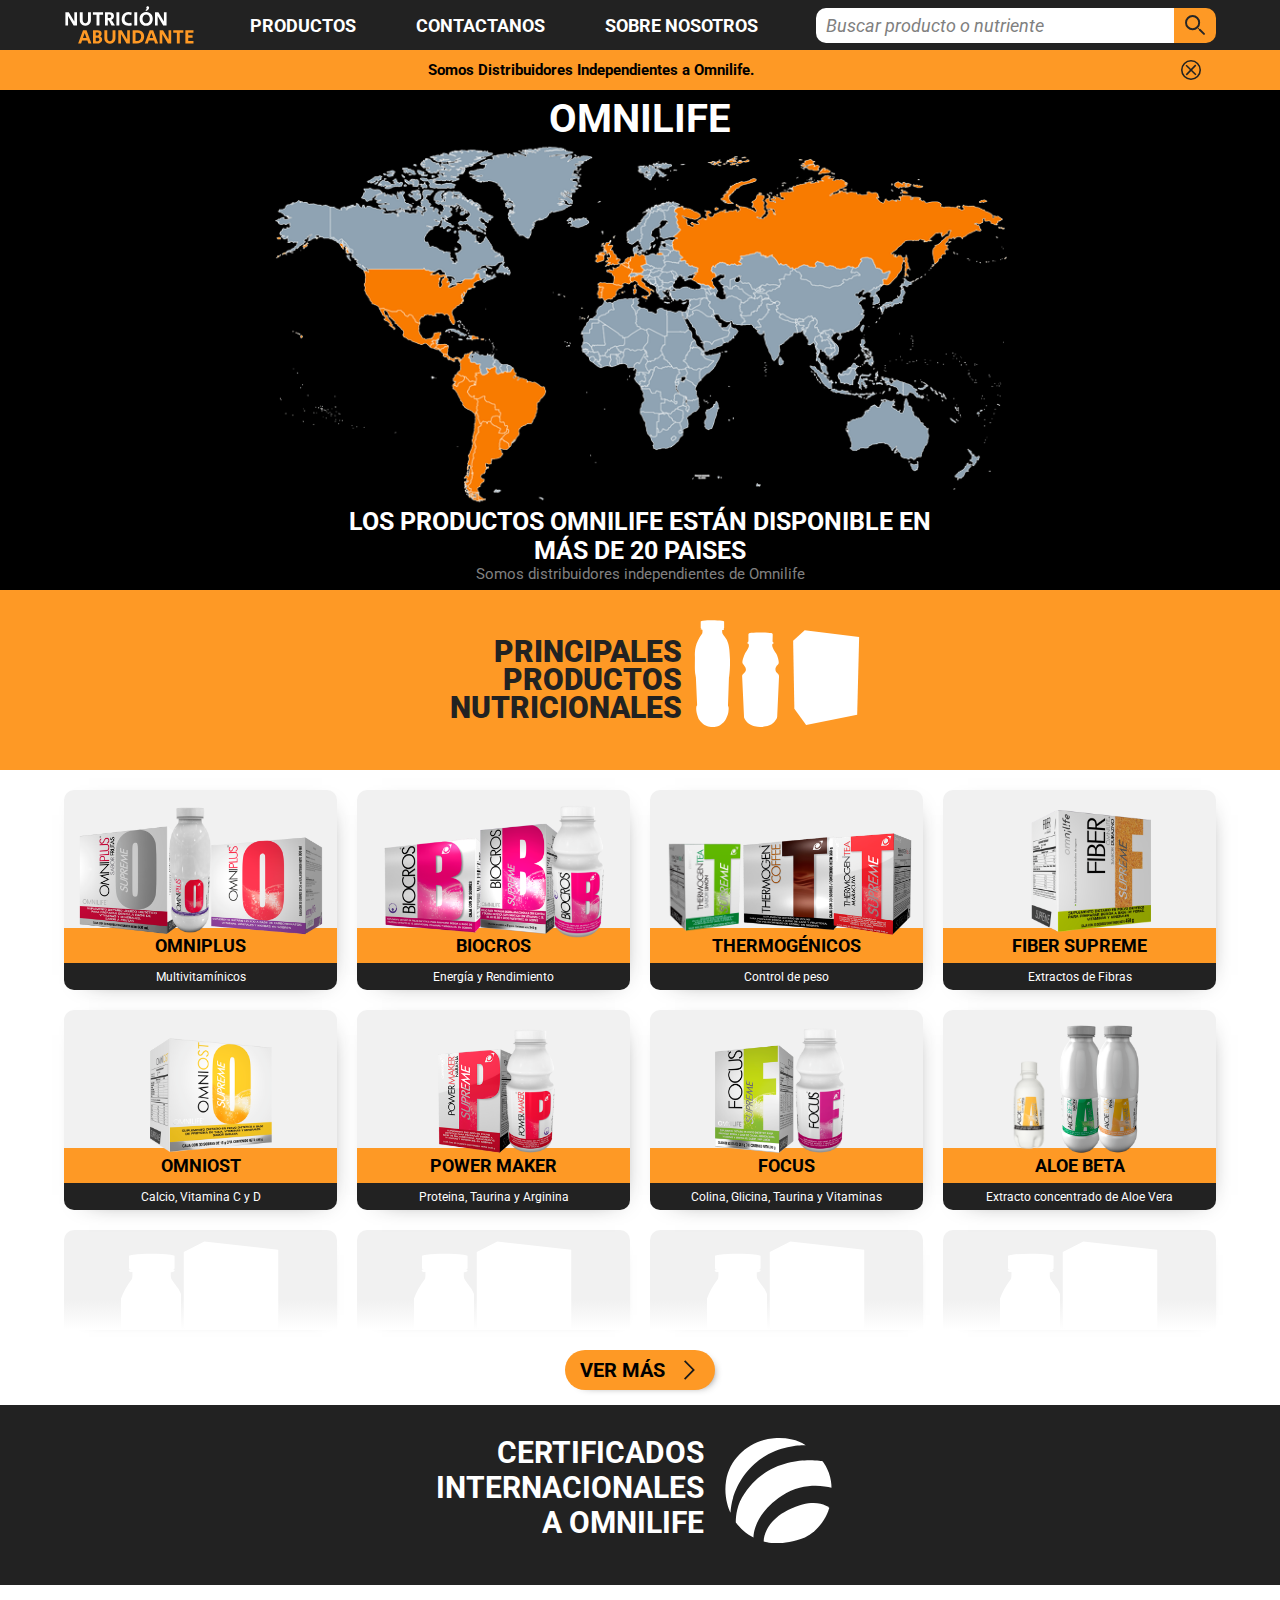
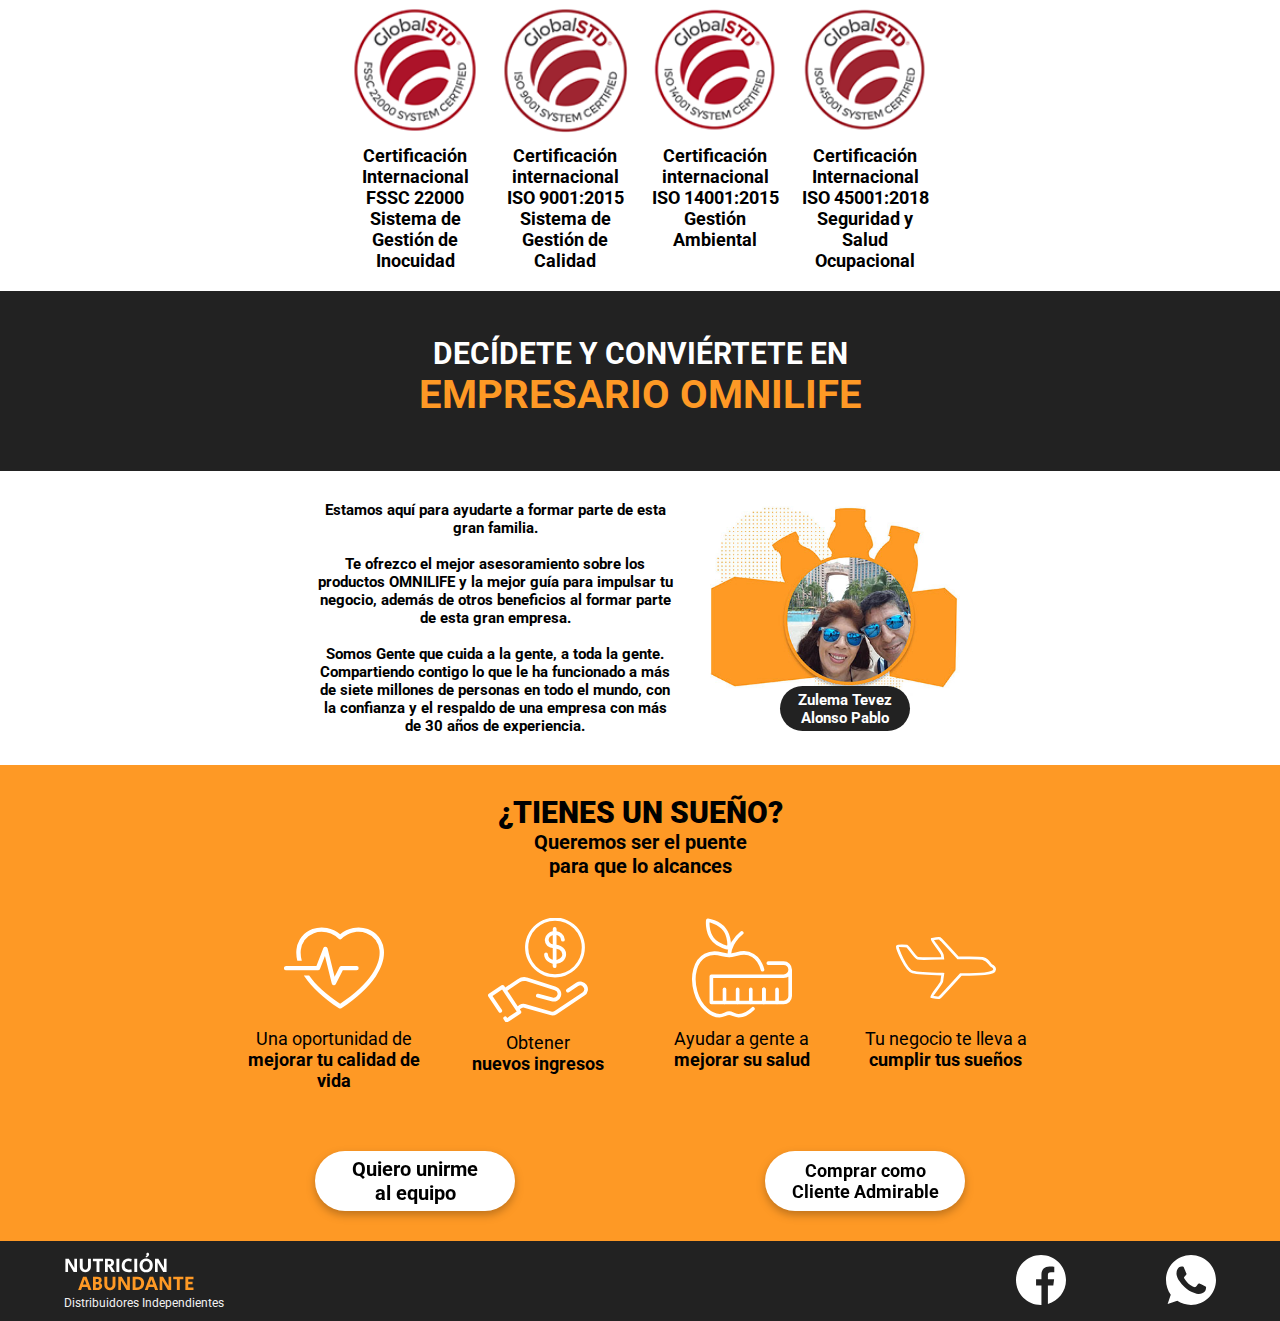
==== index.html @ bd8209cd "little changes, buttons" ====
<!DOCTYPE html>
<html lang="es">
<head>
    <meta name="robots" content="index">
    <meta name="robots" content="follow">
    <meta name="keywords" content="Omnilife - Productos Omnilife - Comprar Omnilife - Power Maker - Omniplus">
    <meta charset="UTF-8">
    <meta http-equiv="X-UA-Compatible" content="IE=edge">
    <meta name="viewport" content="width=device-width, initial-scale=1.0">
    <title>Nutrición Abundante - Productos nutricionales</title>
    <link rel="icon" href="./assets/img/favicon.png">
    
    <!-- Google Fonts -->
        <link rel="preconnect" href="https://fonts.gstatic.com">
        <link href="https://fonts.googleapis.com/css2?family=Roboto:wght@400;700;900&display=swap" rel="stylesheet">
    
    <!-- CSS-->

        <!-- Normalize Default and Colors Root -->
        <link rel="stylesheet" href="css/normalize.css">
        <link rel="stylesheet" href="css/colors.css">
        <link rel="stylesheet" href="css/font.css">

        <!-- Media Queries -->

            <!-- Cellphone -->
        <link rel="stylesheet" href="./css/index/cellphone.css" media="(min-width: 320px)" />

            <!-- Tablet -->
        <link rel="stylesheet" href="./css/index/tablet.css" media="(min-width: 768px)" />

            <!-- Desktop -->
        <link rel="stylesheet" href="./css/index/desktop.css" media="(min-width: 1152px)" />

</head>

<body>

    <header>
        <nav>

        <!-- Nav for Cellphone -->
            <div class="nav__container-main-cellphone">

                <!-- Logo -->
                <div class="nav__logo-small">
                    <a href="index.html">
                         <img src="./assets/svg/logo-small.svg" alt="logo small" srcset=""> 
                    </a>
                </div>

                <!-- Search Input -->
                <div class="search displayHidden" id="search">
                    <div class="search__container ">

                        <input class="search-input" type="text" placeholder="Buscar producto o nutriente">

                    </div>
                </div>

                <!-- Search Icon -->
                <div class="nav__container-search">
                    <div class="search-icon" id="search-icon">
                        <img src="./assets/svg/search-icon-white.svg" alt="search icon">
                    </div>

                </div>
            </div>


        <!-- Nav for Tablet -->
            <div class="nav__container-main-tablet">

                <!-- Logo -->
                <div class="nav__logo-large">
                    <a href="index.html">
                        <img src="./assets/svg/logo-large.svg" alt="logo large" >
                    </a>
                </div>

                <!-- Search Input -->
                <div class="search" id="search">
                    <div class="search__container">

                        <input class="search-input" type="text" placeholder="Buscar producto o nutriente">

                        <div class="search-icon" id="search-icon">
                            <img src="./assets/svg/search-icon-white.svg" alt="search icon">
                        </div>

                    </div>
                </div>

            </div>

            <!-- Menu Icon -->
            <div class="nav__menu-icon" id="menu-icon">
                <img src="./assets/svg/menu-icon.svg" alt="icon to display menu">
            </div>

            <!-- Menu Dropdown menu for Cellphone and Tablet -->
            <div class="nav__menu-displayed displayNone" id="main-menu">

                <a href="./products.html"><p>PRODUCTOS</p></a>
                <a href="./contactus.html"><p>CONTACTANOS</p></a>
                <a href="./aboutus.html"><p>SOBRE NOSOTROS</p></a>

                <div class="close-menu-icon" id="close-menu-icon">
                    <img src="./assets/svg/arrow-up.svg" alt="arrow up to close menu">
                </div>

            </div>

        <!-- NAV for Desktop -->
            <div class="nav__container-main-desktop">

                <!-- Logo -->
                <div class="nav__logo-large">
                    <a href="index.html">
                        <img src="./assets/svg/logo-large.svg" alt="logo large" > </a>
                </div>

                <!-- Nav list -->
                <div class="nav__list">
                    <a href="./products.html"><p>PRODUCTOS</p></a>
                    <a href="./contactus.html"><p>CONTACTANOS</p></a>
                    <a href="./aboutus.html"><p>SOBRE NOSOTROS</p></a>
                </div>

                <!-- Search Input -->
                <div class="search" id="search">
                    <div class="search__container">

                        <input class="search-input" type="text" placeholder="Buscar producto o nutriente">

                        <div class="search-icon" id="search-icon">
                            <img src="./assets/svg/search-icon-white.svg" alt="search icon">
                        </div>

                    </div>
                </div>
                
            </div>

        </nav>
    </header>


    <!-- MAIN -->
    <main>

        <!-- Disclaimer -->
        <div class="main__disclaimer displayFlex" id="main__disclaimer">
            <p>Somos Distribuidores Independientes a Omnilife.</p> <span class="x-icon"></span>
        </div>

        <!-- Head Info-->
        <section class="main__head-info">
            <div class="first">
                <span class="first__background-world"></span>
                <h1>OMNILIFE</h1>
                <h2>LOS PRODUCTOS OMNILIFE ESTÁN DISPONIBLE EN MÁS DE 20 PAISES</h2>
                <p>Somos distribuidores independientes de Omnilife</p>
            </div>
        </section>

        <!-- Products -->
        <section class="body__products">

            <div class="body__products-title">
                <div class="products__title-container">
                    <h2>PRINCIPALES<br>PRODUCTOS<br>NUTRICIONALES</h2>
                    <span class="bottle-large-icon"></span>
                    <span class="bottle-small-icon"></span>
                    <span class="box-small-icon"></span>
                </div>
            </div>

            <!-- Product Shelf For Mobile and Tablets -->
            <div class="body__products-stand--MT">

                <div class="product__background-gray">
                    <span class="product__image-omniplus"></span>
                    <div class="product__background-orange"><h2>OMNIPLUS</h2></div>
                    <div class="product__background-black"><p>Multivitamínico</p></div>
                </div>

                <div class="product__background-gray">
                    <span class="product__image-powermaker"></span>
                    <div class="product__background-orange"><h2>POWER MAKER</h2></div>
                    <div class="product__background-black"><p>Energía</p></div>
                </div>

                <div class="product__background-gray">
                    <span class="product__image-thermogenlimon"></span>
                    <div class="product__background-orange"><h2>TH. LIMÓN</h2></div>
                    <div class="product__background-black"><p>Control de peso</p></div>
                </div>

                <div class="product__background-gray">
                    <span class="product__image-fibersupreme"></span>
                    <div class="product__background-orange"><h2>FIBER SUPREME</h2></div>
                    <div class="product__background-black"><p>Fuente de fibras</p></div>
                </div>

            </div>

            <!-- Product Shelf For Desktop -->
            <div class="body__products-stand--D">

                <!-- Omniplus -->
                <div class="product__background-gray--D">
                    <span class="product__image-omniplus--box-s img_product_config"></span>
                    <span class="product__image-omniplus--bottle img_product_config"></span>
                    <span class="product__image-omniplus--box img_product_config"></span>
                    <div class="product__background-orange"><h2>OMNIPLUS</h2></div>
                    <div class="product__background-black"><p>Multivitamínicos</p></div>

                    <div class="product__hover displayNone">
                        <a href="#" class="product__moreinfo">
                            <span class="plus-icon img_product_config"></span><p>Más información</p>
                        </a>
                        <a href="https://api.whatsapp.com/send?phone=5491133136799&text=Hola%20Zulma!%20Me%20interesa%20saber%20más%20sobre%20el%20Omniplus" target="_blank" class="product__sendwsp">
                            <span class="plus-icon img_product_config"></span><p>Preguntar por este producto via Whatsapp</p>
                        </a>
                    </div>

                </div>

                <!-- Biocros -->
                <div class="product__background-gray--D">
                    <span class="product__image-biocros--box img_product_config"></span>
                    <span class="product__image-biocros--box-s img_product_config"></span>
                    <span class="product__image-biocros--bottle img_product_config"></span>
                    <div class="product__background-orange"><h2>BIOCROS</h2></div>
                    <div class="product__background-black"><p>Energía y Rendimiento</p></div>

                    <div class="product__hover displayNone">
                        <a href="#" class="product__moreinfo">
                            <span class="plus-icon img_product_config"></span><p>Más información</p>
                        </a>
                        <a href="https://api.whatsapp.com/send?phone=5491133136799&text=Hola%20Zulma!%20Me%20interesa%20saber%20más%20sobre%20el%20Biocros" target="_blank" class="product__sendwsp">
                            <span class="plus-icon img_product_config"></span><p>Preguntar por este producto via Whatsapp</p>
                        </a>
                    </div>

                </div>

                <!-- Thermogenicos -->
                <div class="product__background-gray--D">
                    <span class="product__image-thermogen-limon img_product_config"></span>
                    <span class="product__image-thermogen-coffee img_product_config"></span>
                    <span class="product__image-thermogen-maracuya img_product_config"></span>
                    <div class="product__background-orange"><h2>THERMOGÉNICOS</h2></div>
                    <div class="product__background-black"><p>Control de peso</p></div>

                    <div class="product__hover displayNone">
                        <a href="#" class="product__moreinfo">
                            <span class="plus-icon img_product_config"></span><p>Más información</p>
                        </a>
                        <a href="https://api.whatsapp.com/send?phone=5491133136799&text=Hola%20Zulma!%20Me%20interesa%20saber%20más%20sobre%20los%20Thermogenicos" target="_blank" class="product__sendwsp">
                            <span class="plus-icon img_product_config"></span><p>Preguntar por este producto via Whatsapp</p>
                        </a>
                    </div>

                </div>

                <!-- Fiber Supreme -->
                <div class="product__background-gray--D">
                    <span class="product__image-fiber-supreme img_product_config"></span>
                    <div class="product__background-orange"><h2>FIBER SUPREME</h2></div>
                    <div class="product__background-black"><p>Extractos de Fibras</p></div>

                <div class="product__hover displayNone">
                    <a href="#" class="product__moreinfo">
                        <span class="plus-icon img_product_config"></span><p>Más información</p>
                    </a>
                    <a href="https://api.whatsapp.com/send?phone=5491133136799&text=Hola%20Zulma!%20Me%20interesa%20saber%20más%20sobre%20el%20Fiber" target="_blank" class="product__sendwsp">
                        <span class="plus-icon img_product_config"></span><p>Preguntar por este producto via Whatsapp</p>
                    </a>
                </div>

                </div>


            </div>


            <div class="body__products-stand--D">

                <!-- Omniost -->
                <div class="product__background-gray--D">
                    <span class="product__image-omniost-box img_product_config"></span>
                    <div class="product__background-orange"><h2>OMNIOST</h2></div>
                    <div class="product__background-black"><p>Calcio, Vitamina C y D</p></div>

                    <div class="product__hover displayNone">
                        <a href="#" class="product__moreinfo">
                            <span class="plus-icon img_product_config"></span><p>Más información</p>
                        </a>
                        <a href="https://api.whatsapp.com/send?phone=5491133136799&text=Hola%20Zulma!%20Me%20interesa%20saber%20más%20sobre%20el%20Omniost" target="_blank" class="product__sendwsp">
                            <span class="plus-icon img_product_config"></span><p>Preguntar por este producto via Whatsapp</p>
                        </a>
                    </div>

                </div>

                <!-- Power Maker -->
                <div class="product__background-gray--D">
                    <span class="product__image-power-maker-box-s img_product_config"></span>
                    <span class="product__image-power-maker-bottle img_product_config"></span>
                    <div class="product__background-orange"><h2>POWER MAKER</h2></div>
                    <div class="product__background-black"><p>Proteina, Taurina y Arginina</p></div>

                    <div class="product__hover displayNone">
                        <a href="#" class="product__moreinfo">
                            <span class="plus-icon img_product_config"></span><p>Más información</p>
                        </a>
                        <a href="https://api.whatsapp.com/send?phone=5491133136799&text=Hola%20Zulma!%20Me%20interesa%20saber%20más%20sobre%20el%20Power%20Maker" target="_blank" class="product__sendwsp">
                            <span class="plus-icon img_product_config"></span><p>Preguntar por este producto via Whatsapp</p>
                        </a>
                    </div>

                </div>

                <!-- Focus -->
                <div class="product__background-gray--D">
                    <span class="product__image-focus-box-s img_product_config"></span>
                    <span class="product__image-focus-bottle img_product_config"></span>
                    <div class="product__background-orange"><h2>FOCUS</h2></div>
                    <div class="product__background-black"><p>Colina, Glicina, Taurina y Vitaminas</p></div>
                
                    <div class="product__hover displayNone">
                        <a href="#" class="product__moreinfo">
                            <span class="plus-icon img_product_config"></span><p>Más información</p>
                        </a>
                        <a href="https://api.whatsapp.com/send?phone=5491133136799&text=Hola%20Zulma!%20Me%20interesa%20saber%20más%20sobre%20el%20Focus" target="_blank" class="product__sendwsp">
                            <span class="plus-icon img_product_config"></span><p>Preguntar por este producto via Whatsapp</p>
                        </a>
                    </div>

                </div>

                <!-- Aloe Beta -->
                <div class="product__background-gray--D">
                    <span class="product__image-aloe-beta-200 img_product_config"></span>
                    <span class="product__image-aloe-beta-l img_product_config"></span>
                    <span class="product__image-aloe-beta-a img_product_config"></span>
                    <div class="product__background-orange"><h2>ALOE BETA</h2></div>
                    <div class="product__background-black"><p>Extracto concentrado de Aloe Vera</p></div>
                
                    <div class="product__hover displayNone">
                        <a href="#" class="product__moreinfo">
                            <span class="plus-icon img_product_config"></span><p>Más información</p>
                        </a>
                        <a href="https://api.whatsapp.com/send?phone=5491133136799&text=Hola%20Zulma!%20Me%20interesa%20saber%20más%20sobre%20el%20Omniplus" target="_blank" class="product__sendwsp">
                            <span class="plus-icon img_product_config"></span><p>Preguntar por este producto via Whatsapp</p>
                        </a>
                    </div>

                </div>


            </div>

            <div class="body__products-stand--D-ghost">

                <div class="product__background-gray-ghost">
                    <span class="product__bottle-blank"></span>
                    <span class="product__box-blank"></span>
                </div>

                <div class="product__background-gray-ghost">
                    <span class="product__bottle-blank"></span>
                    <span class="product__box-blank"></span>
                </div>

                <div class="product__background-gray-ghost">
                    <span class="product__bottle-blank"></span>
                    <span class="product__box-blank"></span>
                </div>

                <div class="product__background-gray-ghost">
                    <span class="product__bottle-blank"></span>
                    <span class="product__box-blank"></span>
                </div>

            </div>

            <a class="see-more" href="./products.html"><p>VER MÁS</p><span class="arrow-right"></span></a>

        </section>

        <!-- Certificates -->
        <section class="body__international-certificates">

            <div class="body__certificates-title">
                <div class="certificates__title-container">
                    <h2>CERTIFICADOS<br>INTERNACIONALES<br>A OMNILIFE</h2><span class="logo-std"></span>
                </div>
            </div>

            <div class="certificates__details-container">

                <div class="certificate_details">
                    <img src="./assets/img/FSSC_22000.png" alt="certificate FSSC 22000">
                    <p>Certificación Internacional
                        FSSC 22000
                        Sistema de Gestión de Inocuidad</p>
                </div>

                <div class="certificate_details">
                    <img src="./assets/img/ISO_9001.png" alt="certificate iso 9001">
                    <p>Certificación internacional
                        ISO 9001:2015
                        Sistema de Gestión de Calidad</p>
                </div>

                <div class="certificate_details">
                    <img src="./assets/img/ISO_14001.png" alt="certificate iso 14001">
                    <p>Certificación internacional
                        ISO 14001:2015
                        Gestión Ambiental</p>
                </div>

                <div class="certificate_details">
                    <img src="./assets/img/ISO_45001.png" alt="certificate iso 45001">
                    <p>Certificación Internacional
                        ISO 45001:2018
                        Seguridad y Salud Ocupacional</p>
                </div>
            </div>

        </section>

        <!-- Join Us-->
        <section class="body__join-us">

            <div class="body__join-us-title">
                <div class="join-us__title-container">
                    <p>DECÍDETE Y CONVIÉRTETE EN</p>
                    <p>EMPRESARIO OMNILIFE</p>
                </div>
            </div>

            <div class="join-us__details">
                <p>Estamos aquí para ayudarte a formar parte de esta gran familia.
                    <br><br>
                    Te ofrezco el mejor asesoramiento sobre los productos OMNILIFE y la mejor guía para impulsar tu negocio, además de otros beneficios al formar parte de esta gran empresa.
                    <br><br>
                    Somos Gente que cuida a la gente, a toda la gente.
                    Compartiendo contigo lo que le ha funcionado a más de siete millones de personas en todo el mundo, con la confianza y el respaldo de una empresa con más de 30 años de experiencia.
                </p>

                <div class="join-us__image">
                    <img src="./assets/img/perfil-400x360.jpg" alt="entrepreneurs Zulema Tevez and Pablo Alonso">
                    <div class="join-us__names"><p>Zulema Tevez <br>Alonso Pablo</p></div>
                </div>

            </div>

        </section>

        <!-- Decisions -->
        <section class="body__decisions">
            <div class="decisions__title">
                <h2>
                    ¿TIENES UN SUEÑO?
                </h2>
                <p>
                    Queremos ser el puente<br>
                    para que lo alcances
                </p>

            </div>

            <div class="decisions__container">

                <div class="decisions__details">
                    <span class="heart-icon"></span>
                    <p>Una oportunidad de<br>
                        <b>mejorar tu calidad de vida</b>
                    </p>
                </div>

                <div class="decisions__details">
                    <span class="hand-coin-icon"></span>
                    <p>Obtener<br>
                        <b>nuevos ingresos</b>
                    </p>
                </div>

                <div class="decisions__details">
                    <span class="apple-icon"></span>
                    <p>Ayudar a gente a<br>
                        <b>mejorar su salud</b>
                    </p>
                </div>

                <div class="decisions__details">
                    <span class="airplane-icon"></span>
                    <p>Tu negocio te lleva a<br>
                        <b> cumplir tus sueños</b>
                    </p>
                </div>

            </div>

            <div class="decisions__button-container">

                    <a class="decisions__button-join" href="https://wa.link/attwne">
                        <p>Quiero unirme<br>al equipo</p>
                    </a>


                    <a class="decisions__button-buy" href="https://portal.omnilife.com/registro-cliente?distributor_code=54100361TBZ&country_code=ARG&lang=es">
                        <p>Comprar como<br>Cliente Admirable</p>
                    </a>

            </div>

        </section>
    </main>

    <!-- FOOTER -->
    <footer>
        <div class="footer__background">
            <div class="footer__container">
                <div class="footer__text">
                    <a href="#">
                            <img src="./assets/svg/logo-large.svg" alt="logo large" >

                        <p>Distribuidores Independientes</p>
                    </a>
                </div>

                <div class="foooter__media-icons">
                   <a href="https://www.facebook.com/zulema.tevez"><span class="facebook-icon"></span></a>
                    <a href="https://api.whatsapp.com/send?phone=5491133136799"><span class="whatsapp-icon"></span></a>
                </div>
            </div>
        </div>
    </footer>
</body>
<script src="./js/index.js"></script>
</html>
---- css/colors.css ----
:root {
    --orange: #FE9925;
    --black: #222;
    --blacklight: #3D3D3D;
    --gray: gray;
    --graylight: #F1F1F1;
    --white: #FFFFFF;

    --whitetransparent:hsla(0,0%,100%,0.8);
}
---- css/font.css ----
:root {
    --font-principal: 'Roboto', 'arial';
}
---- css/index/cellphone.css ----
html {
    font-family: var(--font-principal);
}


.displayNone {
    display: none;
}
.displayHidden {
    visibility: hidden;
}
.displayFlex {
    display: flex;
}


    /*        Tablet and Desktop no display         */
    nav .nav__container-main-tablet {
        display: none;
    }
    nav .nav__container-main-desktop {
        display: none;
    }
    body .body__products-stand--D {
        display: none;
    }



nav {
    display: flex;
    width: 100%;
    min-height: 40px;
    justify-content: center;
    align-items: center;
    background-color: var(--black);
}

    /*        Cellphone                */
    nav .nav__container-main-cellphone {
        display: flex;
        width: 80vw;
        min-height: 20px;
        margin-right: 10px;
        justify-content: space-between;
        gap: 10px;
    }
        /* LOGO */
        nav .nav__logo-small {
            height: 20px;
        }
            nav .nav__logo-small a img {
                display: inline-block;
                width: 33.7px;
                height: 20px;
            }

    .nav__container-search{
        display: flex;
        gap: 10px;
    }   

        /* Search input (touching .search-icon) */
        nav .search {
            display: flex;
            width: calc(100% - 108.7px);
            max-width: 600px;
            height: 20px;
            text-align: center;
        }

        nav .search__container {
            width: 100%;
            max-width: 600px;
            height: 20px;
            border: 1px solid var(--white);
            border-radius: 5px 5px 5px 5px;
            background-color: var(--white);
        }
            .search__container input{
                width: 95%;
                height: 20px;
                padding-left: 10px;
                border-radius: 5px 5px 5px 5px;
                font-family: var(--font-principal);
                font-size: 1.5rem;
                font-weight: 400;
            }
                .search__container input::placeholder {
                    color: var(--gray);
                    font-size: 1.5rem;
                    font-style: italic;
                }
        /* SEARCH ICON */
        nav .search-icon {
            display: flex;
            width: 20px;
            height: 20px;
            justify-content: center;
            align-items: center;
            border-radius: 0px 5px 5px 0px;
            background-color: var(--black);
            cursor: pointer;
        }
            .search__container .search-icon img{
                width: 15px;
                height: 15px;
            }

        /* MENU ICON */
        nav .nav__menu-icon {
            display: flex;
            height: 20px;
            width: 25px;
        }
        nav .nav__menu-icon img {
            display: inline-block;
            cursor: pointer;
        }
            nav .nav__menu-icon:hover {
                filter: invert(100%);
                filter: invert(34%) sepia(42%) saturate(2275%) hue-rotate(340deg) brightness(104%) contrast(103%);
            }

/*         Displayed Menu Options (touching .nav__menu-icon)                 */
    nav .nav__menu-displayed {
        width: 70vw;
        max-width: 350px;
        height: 60vh;
        max-height: 300px;
        position: absolute;
        right: 0;
        top: 40px;
        flex-wrap: wrap;
        justify-content: space-evenly;
        align-items: center;
        background-color: var(--black);
        border-radius: 0 0 10px 10px;
        font-size: 1.5rem;
        color: var(--white);

        z-index: 9000;
    }

        .nav__menu-displayed a {
            display: block;
            width: 100%;
            height: 20%;
            font-weight: 700;
            text-align: end;
        }
            .nav__menu-displayed a:hover {
                color: var(--orange);
            }
            .nav__menu-displayed a p {
                display: inline-block;
                width: 65%;
                margin: 20px 50px 0 0;
                padding-bottom: 15px;
                border-bottom: 1px solid var(--blacklight);
            }
        .close-menu-icon {
            max-height: 23px;
            margin: 0 auto;
            cursor: pointer;
        }
            .close-menu-icon img{
                display: inline-block;
                height: 20px;
                width: 20px;
            }
   
            
/* < MAIN /> */ 
main {
    
    z-index: 800;
}

.main__disclaimer {
    min-height: 30px;
    width: 100%;
    padding: 5px 0;
    background-color: var(--orange);
    font-size: 1.2rem;
    font-weight: 700;
    justify-content: space-evenly;
    align-items: center;
    text-align: center;
}
    .main__disclaimer p {
        width: 80%;
    }

    .main__disclaimer span {
        display:inline-block;
        width: 20px;
        height: 20px;
        background-image: url("../../assets/svg/x-icon.svg");
        background-repeat: no-repeat;
        background-position: center;
        background-size: contain;
        cursor: pointer;
    }

main .main__head-info {
    display: flex;
    width: 100%;
    min-height: 240px;
}
    .first {
        width: 100%;
        text-align: center;
        background-color: black;
        color: var(--white);

        z-index: -10;
    }
    .first .first__background-world {
        display:block;
        width: 100%;
        min-height: 190px;
        margin-top: 25px;
        position: absolute;
        background-image: url("../../assets/img/map_image.png");
        background-repeat: no-repeat;
        background-position: center;
        background-size: contain;

        z-index: -1;
    }

    .first h1 {
        margin-top: 5px;
        font-size: 3rem;
    }
    .first h2 {
        width: 314px;
        margin: 0 auto;
        margin-top: 160px;
        font-size: 1.8rem;
    }
    .first p {
        font-size: 1.2rem;
        color: var(--gray);
        margin-bottom: 5px;
    }

/* Products */
body .body__products-title {
    display: flex;
    width: 100%;
    min-height: 120px;
    background-color: var(--orange);
    color: var(--black);
}
    body .products__title-container {
        display: flex;
        margin: 0 auto;
    }
    .body__products-title h2 {
        display: inline-block;
        text-align: right;
        margin: 35px auto;
        font-size: 2rem;
        font-weight: 900;
        line-height: 18px;
    }
    body .bottle-large-icon {
        display: inline-block;
        width: 25px;
        height: 80px;
        margin-top: 15px;
        margin-left: 10px;
        background-image: url("../../assets/svg/bote.svg");
        background-repeat: no-repeat;
        background-position: center;
        background-size: cover;
    }
    body .bottle-small-icon {
        display: inline-block;
        width: 33px;
        height: 68px;
        margin-top: 26px;
        background-image: url("../../assets/svg/bote-small.svg");
        background-repeat: no-repeat;
        background-position: center;
        background-size: cover;
    }
    body .box-small-icon {
        display: inline-block;
        width: 48px;
        height: 68px;
        margin-top: 25px;
        background-image: url("../../assets/svg/box-small.svg");
        background-repeat: no-repeat;
        background-position: center;
        background-size: cover;
    }

body .body__products-stand--MT {
    display: flex;
    width: 90%;
    max-width: 380px;
    margin: 0 auto;
    justify-content: space-between;
    flex-wrap: wrap;
    gap: 0 15px;
}

    body .product__background-gray {
        display: flex;
        width: 120px;
        max-width: 187px;
        height: 200px;
        flex-grow: 3;
        flex-direction: column;
        text-align: center;
        align-items: center;
        margin-top: 15px;
        border-radius: 10px;
        background-color: var(--graylight);
        box-shadow: 5px 5px 25px -20px var(--black);
    }
    body .product__background-orange {
        display: flex;
        width: 100%;
        height: 35px;
        background-color: var(--orange);
        margin-top: 138px;
    }
        .product__background-orange h2 {
            align-self: center;
            margin: 0 auto;
            font-size: 1.8rem;
            font-weight: 700;
        }
    body .product__background-black {
        display: flex;
        width: 100%;
        height: 27px;
        background-color: var(--black);
        border-radius: 0 0 10px 10px;
        color: var(--white);
    }
        .product__background-black p {
            align-self: center;
            margin: 0 auto;
            font-size: 1.2rem;
        }

    body .product__image-omniplus {
        display: inline-block;
        position: absolute;
        width: 125px;
        height: 125px;
        margin-top: 30px;
        background-image: url("../../assets/img/products/omniplus_caja.png");
        background-repeat: no-repeat;
        background-position: center;
        background-size: cover;
    }
    body .product__image-powermaker {
        display: inline-block;
        position: absolute;
        width: 120px;
        height: 120px;
        margin-top: 30px;
        margin-left: 5px;
        background-image: url("../../assets/img/products/power_maker_caja_s.png");
        background-repeat: no-repeat;
        background-position: center;
        background-size: cover;
    }
    body .product__image-thermogenlimon {
        display: inline-block;
        position: absolute;
        width: 120px;
        height: 120px;
        margin-top: 26px;
        margin-left: 5px;
        background-image: url("../../assets/img/products/thermogen_limon_caja_s.png");
        background-repeat: no-repeat;
        background-position: center;
        background-size: cover;
    }
    body .product__image-fibersupreme {
        display: inline-block;
        position: absolute;
        width: 125px;
        height: 125px;
        margin-top: 25px;
        margin-left: 5px;
        background-image: url("../../assets/img/products/fiber_caja_s.png");
        background-repeat: no-repeat;
        background-position: center;
        background-size: cover;
    }

    body .see-more {
        display: flex;
        width: 100px;
        height: 25px;
        margin: 15px auto;
        border-radius: 10px;
        background-color: var(--orange);
        box-shadow: 5px 3px 10px -8px var(--black);
        align-items: center;
        justify-content: center;
    }
        .see-more p {
            font-size: 1.5rem;
            font-weight: 700;
        }

body .body__certificates-title {
    display: flex;
    width: 100%;
    min-height: 120px;
    background-color: var(--black);
}
    .certificates__title-container {
        display: flex;
        width: 260px;
        height: 76px;
        margin: 30px auto;
        justify-content: space-between;
        color: var(--white);
    }
        .certificates__title-container h2 {
            width: 180px;
            height: 76px;
            font-size: 2rem;
            font-weight: 700;
            text-align: right;
        }
        body .logo-std {
            display: inline-block;
            width: 76px;
            background-image: url("../../assets/svg/global-std-logo.svg");
            background-repeat: no-repeat;
            background-position: center;
            background-size: cover;
        }
    
    body .certificates__details-container {
        display: flex;
        width: 90%;
        max-width: 380px;
        margin: 0 auto;
        margin-top: 15px;
        margin-bottom: 15px;
        justify-content: center;
        flex-wrap: wrap;
        gap: 15px 15px;

    }
        .certificates__details-container img {
            width: 130px;
            height: 130px;
            align-self: center;
        }
        .certificates__details-container p {
            padding-top: 10px;
            text-align: center;
            font-size: 1.5rem;
            font-weight: 700;
        }

        .certificate_details {
            display: flex;
            width: 130px;
            flex-direction: column;
        }

body .body__join-us-title {
    display: flex;
    width: 100%;
    height: 120px;
    background-color: var(--black);
    color: var(--white);
}
    body .join-us__title-container {
        display: flex;
        margin: 0 auto;
        margin-top: 15px;
        text-align: center;
        flex-direction: column;
        font-size: 2rem;
        font-weight: 700;
    }
        .join-us__title-container p:nth-child(1) {
            margin-top: 15px;
        }
        .join-us__title-container p:nth-child(2) {
            color: var(--orange);
            font-size: 2.5rem;
        }

    body .join-us__details {
        display: flex;
        width: 260px;
        margin: 30px auto;
        text-align: center;
        flex-direction: column;
        font-size: 1.5rem;
        font-weight: 700;
    }
        .join-us__details img {
            width: 100%;
            height: 100%;
            margin-top: 10px;
        }
        .join-us__names {
            display: flex;
            width: 120px;
            height: 35px;
            position: absolute;
            margin-top: -52px;
            left: calc(50% - 50px);
            background-color: var(--black);
            color: var(--white);
            border-radius: 100px;
            font-size: 1.2rem;
            justify-content: center;
            align-items: center;
        }

/*         Decisions        */
body .body__decisions{
    display: flex;
    width: 100%;
    height: auto;
    background-color: var(--orange);
    justify-content: center;
    align-items: center;
    flex-direction: column;
    text-align: center;
}
    .decisions__title {
        display: flex;
        width: 260px;
        justify-content: center;
        flex-direction: column;
    }
        .decisions__title h2 {
            margin-top: 30px;
            font-size: 2.5rem;
            font-weight: 700;
        }
        .decisions__title p {
            font-size: 2rem;
        }

body .decisions__container {
    display: flex;
    width: 90%;
    max-width: 350px;
    margin: 30px auto;
    justify-content: space-evenly;
    flex-wrap: wrap;
    gap: 20px 15px;
}

    .decisions__details {
        display: flex;
        width: 120px;
        flex-grow: 3;
        flex-direction:column;
        text-align: center;
        align-items: center;
        gap: 10px;
    }
        .decisions__details p {
            display: flex;
            font-size: 1.5rem;
            flex-flow: column;
        }

        .heart-icon {
            display: inline-block;
            width: 50px;
            height: 50px;
            background-image: url("../../assets/svg/heart-icon.svg");
            background-repeat: no-repeat;
            background-position: center;
            background-size: cover;
        }
        .hand-coin-icon {
            display: inline-block;
            width: 50px;
            height: 52px;
            background-image: url("../../assets/svg/hand-coin-icon.svg");
            background-repeat: no-repeat;
            background-position: center;
            background-size: cover;
        }
        .apple-icon {
            display: inline-block;
            width: 50px;
            height: 50px;
            background-image: url("../../assets/svg/apple-icon.svg");
            background-repeat: no-repeat;
            background-position: center;
            background-size: cover;
        }
        .airplane-icon {
            display: inline-block;
            width: 50px;
            height: 50px;
            background-image: url("../../assets/svg/airplane-icon.svg");
            background-repeat: no-repeat;
            background-position: center;
            background-size: cover;
        }
        
    body .decisions__button-container {
        display: flex;
        width: 260px;
        margin: 30px auto;
        justify-content: space-between;
    }

    body .decisions__button-join {
        display: flex;
        width: 120px;
        height: 40px;
        background-color: var(--white);
        border-radius: 100px;
        font-size: 1.5rem;
        font-weight: 700;
        justify-content: center;
        align-items: center;
        filter: drop-shadow(0px 4px 4px rgba(0, 0, 0, 0.25));
    }

    body .decisions__button-buy {
        display: flex;
        width: 120px;
        height: 40px;
        background-color: var(--white);
        border-radius: 100px;
        font-size: 1.2rem;
        font-weight: 700;
        justify-content: center;
        align-items: center;
        filter: drop-shadow(0px 4px 4px rgba(0, 0, 0, 0.25));
    }

/* Footer */
footer .footer__background {
    display: flex;
    width: 100%;
    height: 80px;
    background-color: var(--black);
    justify-content: center;
    align-items: center;
}
    .footer__container {
        display: flex;
        width: 80vw;
        justify-content: space-between;
    }
        .footer__text {
            display: flex;
            font-size: 2rem;
            font-weight: 700;
            flex-direction: column;
        }
            .footer__text p:nth-child(2) {
                font-size: 1.2rem;
                color: var(--graylight);
                font-weight: 400;
            }
            
        .foooter__media-icons {
            display: flex;
            width: 110px;
            justify-content: space-between;
            align-items: center;
        }
            .facebook-icon {
                display: inline-block;
                width: 40px;
                height: 40px;
                background-image: url("../../assets/svg/facebook-icon.svg");
                background-repeat: no-repeat;
                background-position: center;
                background-size: cover;
                filter: invert(100%);
            }
            .whatsapp-icon {
                display: inline-block;
                width: 40px;
                height: 40px;
                background-image: url("../../assets/svg/whatsapp-icon.svg");
                background-repeat: no-repeat;
                background-position: center;
                background-size: cover;
                filter: invert(100%);
            }
---- css/index/tablet.css ----
/*        Cellphone and Desktop no display        */
    nav .nav__container-main-cellphone {
        display: none;
    }
    nav .nav__container-main-desktop {
        display: none;
    }
    body .body__products-stand--D {
        display: none;
    }
    

/* TABLET */

nav {
    min-height: 50px;
}
    /* NAV for Tablets */
    nav .nav__container-main-tablet {
        display: flex;
        width: 90vw;
        min-height: 40px;
        justify-content: space-around;
        align-items: center;
        gap: 20px;
    }

        /* Logo */
        .nav__logo-large {
            height: 40px;
        }
            .nav__logo-large a img {
                display: inline-block;
                width: 131px;
                height: 40px;
            }

    .nav__container-search-and-menu {
        gap: 20px;
    }
        /* Search input ever display */
        nav .search {
            display: flex;
            height: 35px;
            max-width: 800px;
            margin-right: 60px;
            justify-content: center;
            align-items: center;
        }
            nav .search__container {
                display: flex;
                max-width: 600px;
                height: 35px;
                border: none;
                border-radius: 10px 10px 10px 10px;
                background-color: var(--black);
            }
                .search__container input{
                    width: 95%;
                    height: 35px;
                    padding-left: 10px;
                    border-radius: 10px 0px 0px 10px;
                    font-size: 1.8rem;
                    font-weight: 400;
                }
                    .search__container input::placeholder {
                        font-size: 1.8rem;
                    }

                /* SEARCH ICON */
                nav .search-icon {
                    display: flex;
                    width: 35px;
                    height: 35px;
                    padding: 0 5px;
                    justify-content: center;
                    align-items: center;
                    border-radius: 0px 10px 10px 0px;
                    background-color: var(--orange);
                }
                    .search__container .search-icon img{
                        width: 20px;
                        height: 20px;
                        filter: invert(85%)
                    }
            
        /* MENU ICON */
        nav .nav__menu-icon {
            height: 30px;
            width: 30px;
        }
        /*         Displayed Menu Options (touching .nav__menu-icon)                 */
        nav .nav__menu-displayed {
            top: 50px;
        }
            .nav__menu-displayed a:hover {
                background-color: var(--blacklight);
            }
            .close-menu-icon {
                cursor: pointer;
            }

/* < MAIN /> */

.main__disclaimer {
    font-size: 1.5rem;
}

main .main__head-info {
    min-height: 500px;
    max-height: 500px;
}
    .first .first__background-world {
        min-height: 448px;
        margin-top: 10px;
    }
    .first h1 {
        margin-top: 5px;
        font-size: 4rem;
    }
    .first h2 {
        width: 600px;
        margin-top: 365px;
        font-size: 2.5rem;
    }
    .first p {
        font-size: 1.5rem;
        margin-bottom: 5px;
    }

/* Products */
body .body__products-title {
    min-height: 180px;
}
    .body__products-title h2 {
        width: 269px;
        font-size: 3rem;
        line-height: 28px;
        align-self: center;
    }
    body .bottle-large-icon {
        width: 40.5px;
        height: 130px;
        margin-top: 18px;
    }
    body .bottle-small-icon {
        width: 55px;
        height: 113px;
        margin-top: 32px;
    }
    body .box-small-icon {
        width: 80px;
        height: 113px;
        margin-top: 30px;
    }

body .body__products-stand--MT {
    max-width: 800px;
    gap: 0 20px;
}
    body .product__background-gray {
        margin-top: 20px;
    }
    body .see-more {
        display: flex;
        width: 150px;
        height: 40px;
        margin-top: 20px;
        border-radius: 100px;
        justify-content: space-evenly;
        align-items: center;
    }
        .see-more p {
            padding-top: 0;
            font-size: 2rem;
        }
        .see-more .arrow-right {
            display: inline-block;
            width: 20px;
            max-width: 20px;
            height: 20px;
            background-repeat: no-repeat;
            background-position: center;
            background-size: contain;
            background-image: url("../../assets/svg/arrow-up.svg");
            transform: rotate(90deg);
            filter: invert(90%);
        }

/* Certificates */
body .body__certificates-title {
    min-height: 180px;
}
    .certificates__title-container {
        width: 413px;
        height: 110px;
    }
        .certificates__title-container h2 {
            width: 270px;
            height: 110px;
            font-size: 3rem;
        }
        body .logo-std {
            width: 140px;
        }

body .certificates__details-container {
    max-width: 800px;
    margin-top: 20px;
    margin-bottom: 20px;
    gap: 0 20px;
}
    .certificates__details-container p {
        font-size: 1.8rem;
    }

/* Join us*/
body .body__join-us-title {
    height: 180px;
}
    body .join-us__title-container {
        font-size: 3rem;
        font-weight: 700;
    }
        .join-us__title-container p:nth-child(1) {
            margin-top: 30px;
        }
        .join-us__title-container p:nth-child(2) {
            color: var(--orange);
            font-size: 4rem;
            font-weight: 9900;
        }

    body .join-us__details {
        width: 650px;
        font-size: 1.5rem;
        flex-direction: row;
        gap: 30px
    }

        .join-us__image {
            display: flex;
        }
        .join-us__details img {
            width: 260px;
            height: 234px;
            margin: 0 auto;
            justify-self: center;
            align-self: center;
        }
        .join-us__names {
            width: 130px;
            height: 45px;
            font-size: 1.5rem;
            left: calc(50% - -140px);
            margin-top: 185px;
        }

/*         Decisions        */
body .body__decisions .decisions__title {
    width: 420px;
}
    .decisions__title h2 {
        margin-top: 30px;
        font-size: 3rem;
        font-weight: 900;
    }
    .decisions__title p {
        font-size: 2rem;
        font-weight: 700;
    }

body .decisions__container {
    max-width: 800px;
    margin-top: 40px;
}
    .decisions__details p {
        font-size: 1.8rem;
    }
    .heart-icon {
        width: 100px;
        height: 100px;
    }
    .hand-coin-icon {
        width: 100px;
        height: 104px;
    }
    .apple-icon {
        width: 100px;
        height: 100px;
    }
    .airplane-icon {
        width: 100px;
        height: 100px;
    }

body .decisions__button-container {
    width: 650px;
}
    body .decisions__button-join {
        width: 200px;
        height: 60px;
        font-size: 2rem;
    }
    body .decisions__button-buy {
        width: 200px;
        height: 60px;
        font-size: 1.8rem;
    }

/* Footer */
footer .footer__background {
    height: 80px;
}

    .footer__container {
        width: 90vw;
    }
        footer .footer__text {
            width: 200px;
            font-size: 2rem;
        }
            .footer__text p:nth-child(3) {
                font-size: 1.5rem;
                color: var(--graylight);
                font-weight: 400;
            }
        .foooter__media-icons {
            width: 200px;
        }
            .facebook-icon {
                width: 50px;
                height: 50px;
            }
            .whatsapp-icon {
                display: inline-block;
                width: 50px;
                height: 50px;
                background-image: url("../../assets/svg/whatsapp-icon.svg");
                background-repeat: no-repeat;
                background-position: center;
                background-size: cover;
                filter: invert(100%);
            }
---- css/index/desktop.css ----
/*        Cellphone and Tablet no display        */
nav .nav__container-main-cellphone {
    display: none;
}
nav .nav__container-main-tablet {
    display: none;
}
nav .nav__menu-icon {
    display: none;
}
.nav__menu-displayed {
    display: none;
}
body .body__products-stand--MT {
    display: none;
}

/* DESKTOP */
nav {
    min-height: 50px;
}

nav .nav__container-main-desktop {
    display: flex;
    width: 90vw;
    min-height: 40px;
    justify-content: space-around;
    align-items: center;
    gap: 50px;
}
    nav .nav__list {
        height: 50px;
        display: flex;
        color: var(--white);
        align-items: center;
        font-size: 1.8rem;
        font-weight: 700;
        gap: 50px;
    }
        nav .nav__list a {
            display: flex;
            height: 50px;
            padding: 0 5px;
            align-items: center;
        }
        nav .nav__list a:hover {

            color: var(--orange);
            background-color: var(--blacklight);
            transition: all 0.2s;
        }
        nav .nav__list a:nth-child(3) {
            min-width: 156px;
        }

    nav .search {
        width: 600px;
        margin: 0;
    }

    /* MAIN */

    /* Products*/

    body .body__products-stand--D {
        display: flex;
        width: 90%;
        max-width: 1490px;
        margin: 0 auto;
        justify-content: space-between;
        gap: 20px;
    }
        body .product__background-gray--D {
            display: flex;
            width: 120px;
            max-width: 300px;
            height: 200px;
            flex-grow: 3;
            flex-direction: column;
            text-align: center;
            align-items: center;
            position: relative;
            margin-top: 20px;
            border-radius: 10px;
            background-color: var(--graylight);
            box-shadow: 5px 5px 25px -20px var(--black);
        }
            body .product__background-gray--D:hover .product__hover, .product__hover:hover {
                display: flex;
            }
            .product__hover {
                width: 100%;
                max-width: 302px;
                height: 200px;
                flex-grow: 3;
                flex-direction: column;
                justify-content: space-evenly;
                position: absolute;
                cursor: pointer;
                border: 2px solid var(--orange);
                border-radius: 8px;
                background-color: var(--whitetransparent);
                -webkit-backdrop-filter: saturate(180%) blur(5px);
                backdrop-filter: saturate(180%) blur(5px);
            }
                .product__hover a {
                    display: flex;
                    justify-content: space-between;
                    align-items: center;
                    padding: 5px 25px;
                }
                    .product__hover .product__moreinfo:hover { 
                        background-color: var(--orange);
                    }
                    .product__hover .product__sendwsp:hover {
                        background-color: var(--orange);
                    }

                .plus-icon {
                    min-width: 40px;
                    height: 40px;
                    background-image: url("../../assets/svg/plus-icon.svg");
                }
                .product__hover p {
                    min-width: 100px;
                    max-width: 200px;
                    display: inline-block;
                    font-size: 2rem;
                }


        body .img_product_config {
            display: inline-block;

            background-repeat: no-repeat;
            background-position: center;
            background-size: cover;
        }

        /* Omniplus */
            .product__image-omniplus--box-s {
                position: absolute;
                width: 110px;
                height: 110px;
                margin-top: 35px;
                left: 5%;
                background-image: url("../../assets/img/products/omniplus_caja_s.png");
            }
            .product__image-omniplus--bottle {
                position: absolute;
                width: 130px;
                height: 130px;
                margin-top: 15px;
                left: 22%;
                background-image: url("../../assets/img/products/omniplus_bote.png");
            }
            .product__image-omniplus--box {
                position: absolute;
                width: 115px;
                height: 115px;
                margin-top: 38px;
                left: 53%;
                background-image: url("../../assets/img/products/omniplus_caja.png");
            }

        /* Biocros */
            .product__image-biocros--box {
                position: absolute;
                width: 115px;
                height: 115px;
                margin-top: 38px;
                left: 8%;
                background-image: url("../../assets/img/products/biocros_caja.png");
            }
            .product__image-biocros--box-s {
                position: absolute;
                width: 115px;
                height: 115px;
                margin-top: 32px;
                left: 38%;
                background-image: url("../../assets/img/products/biocros_caja_s.png");
            }
            .product__image-biocros--bottle {
                position: absolute;
                width: 135px;
                height: 135px;
                margin-top: 15px;
                left: 55%;
                background-image: url("../../assets/img/products/biocros_bote.png");
            }

        /* Thermogenicos */
            .product__image-thermogen-limon {
                position: absolute;
                width: 90px;
                height: 90px;
                margin-top: 52px;
                left: 3%;
                background-image: url("../../assets/img/products/thermogen_limon_caja_s.png");
            }
            .product__image-thermogen-coffee {
                position: absolute;
                width: 115px;
                height: 115px;
                margin-top: 36px;
                left: 32%;
                background-image: url("../../assets/img/products/thermogen_coffee_caja.png");
            }
            .product__image-thermogen-maracuya {
                position: absolute;
                width: 105px;
                height: 105px;
                margin-top: 42px;
                left: 62%;
                background-image: url("../../assets/img/products/thermogen_maracuya_caja_s.png");
            }

            /* Fiber Supreme */
            .product__image-fiber-supreme {
                position: absolute;
                width: 130px;
                height: 130px;
                margin-top: 16px;
                left: 30%;
                background-image: url("../../assets/img/products/fiber_caja_s.png");
            }

            /* Omniost Supreme */
            .product__image-omniost-box {
                position: absolute;
                width: 130px;
                height: 130px;
                margin-top: 20px;
                left: 30%;
                background-image: url("../../assets/img/products/omniost_caja_s.png");
            }
            
            /* Power Maker */
            .product__image-power-maker-box-s {
                position: absolute;
                width: 110px;
                height: 110px;
                margin-top: 35px;
                left: 24%;
                background-image: url("../../assets/img/products/power_maker_caja_s.png");
            }
            .product__image-power-maker-bottle {
                position: absolute;
                width: 130px;
                height: 130px;
                margin-top: 16px;
                left: 40%;
                background-image: url("../../assets/img/products/power_maker_bote.png");
            }

            /* Focus */
            .product__image-focus-box-s {
                position: absolute;
                width: 110px;
                height: 110px;
                margin-top: 34px;
                left: 18%;
                background-image: url("../../assets/img/products/focus_caja_s.png");
            }
            .product__image-focus-bottle {
                position: absolute;
                width: 130px;
                height: 130px;
                margin-top: 16px;
                left: 38%;
                background-image: url("../../assets/img/products/focus_bote.png");
            }

            /* Aloe Beta */
            .product__image-aloe-beta-200 {
                position: absolute;
                width: 90px;
                height: 90px;
                margin-top: 50px;
                left: 15%;
                background-image: url("../../assets/img/products/aloe_beta_200.png");
            }
            .product__image-aloe-beta-l {
                position: absolute;
                width: 130px;
                height: 130px;
                margin-top: 14px;
                left: 2 5%;
                background-image: url("../../assets/img/products/aloe_beta_limon_bote_900.png");
            }
            .product__image-aloe-beta-a{
                position: absolute;
                width: 130px;
                height: 130px;
                margin-top: 14px;
                left: 40%;
                background-image: url("../../assets/img/products/aloe_beta_anana_bote_900.png");
            }

        .body__products-stand--D-ghost {
            display: flex;
            width: 90%;
            max-width: 1490px;
            margin: 0 auto;
            justify-content: space-between;
            gap: 20px;
        }
            .product__background-gray-ghost {
                display: flex;
                width: 300px;
                margin-top: 20px;
                height: 100px;
                justify-content: center;
                background: linear-gradient(to top, #FFFFFF 00%, var(--graylight) 30%, var(--graylight) 100%);
                border-radius: 10px 10px 0 0;
                box-shadow: 5px 5px 15px -20px var(--black);
                overflow: hidden;
            }
                .product__bottle-blank {
                    display: inline-block;
                    width: 60px;
                    padding-top: 250px;
                    background-repeat: no-repeat;
                    background-position: center;
                    background-size: cover;
                    background-image: url("../../assets/svg/bote.svg");
                }
                .product__box-blank {
                    display: inline-block;
                    width: 100px;
                    padding-top: 120px;
                    background-repeat: no-repeat;
                    background-position: center;
                    background-size: cover;
                    background-image: url("../../assets/svg/box-large.svg");
                }
        .see-more .arrow-right {
            display: inline-block;
            width: 20px;
            max-width: 20px;
            height: 20px;
            background-repeat: no-repeat;
            background-position: center;
            background-size: contain;
            background-image: url("../../assets/svg/arrow-up.svg");
            transform: rotate(90deg);
            filter: invert(90%);
        }
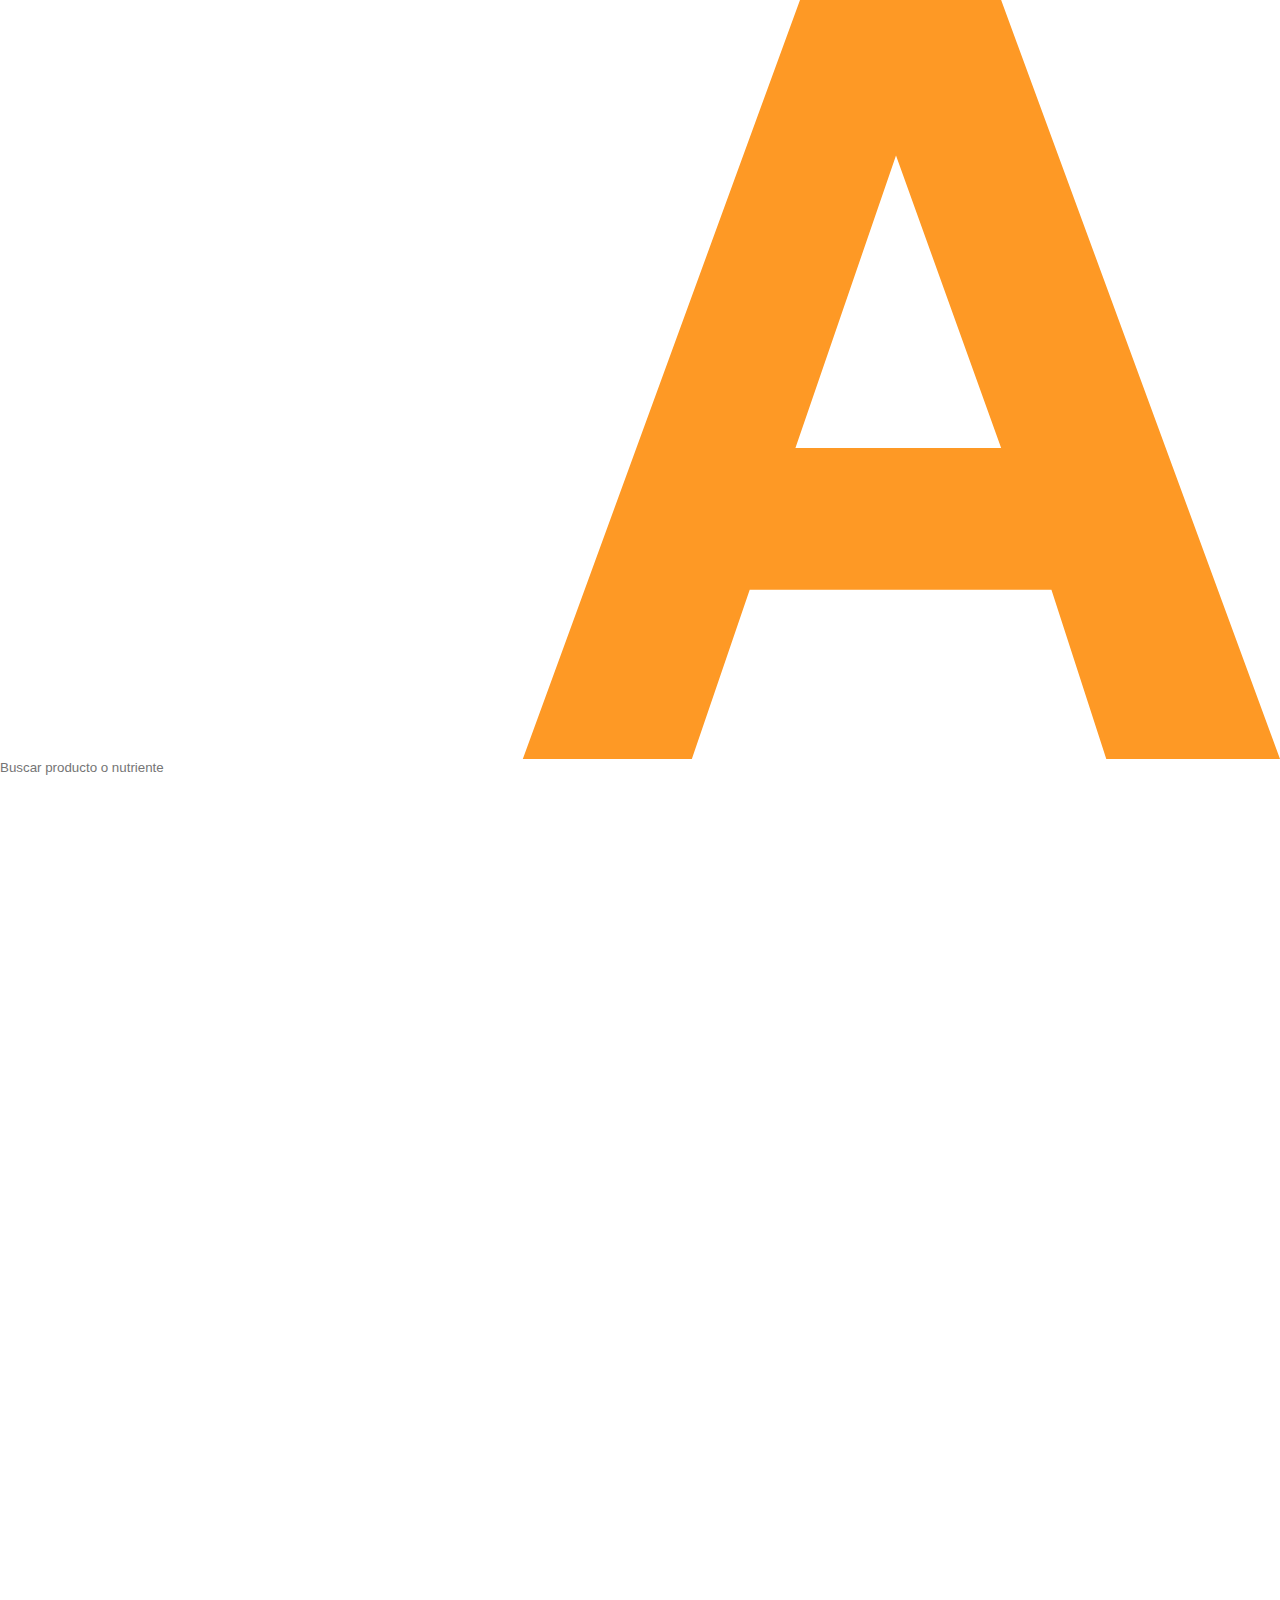
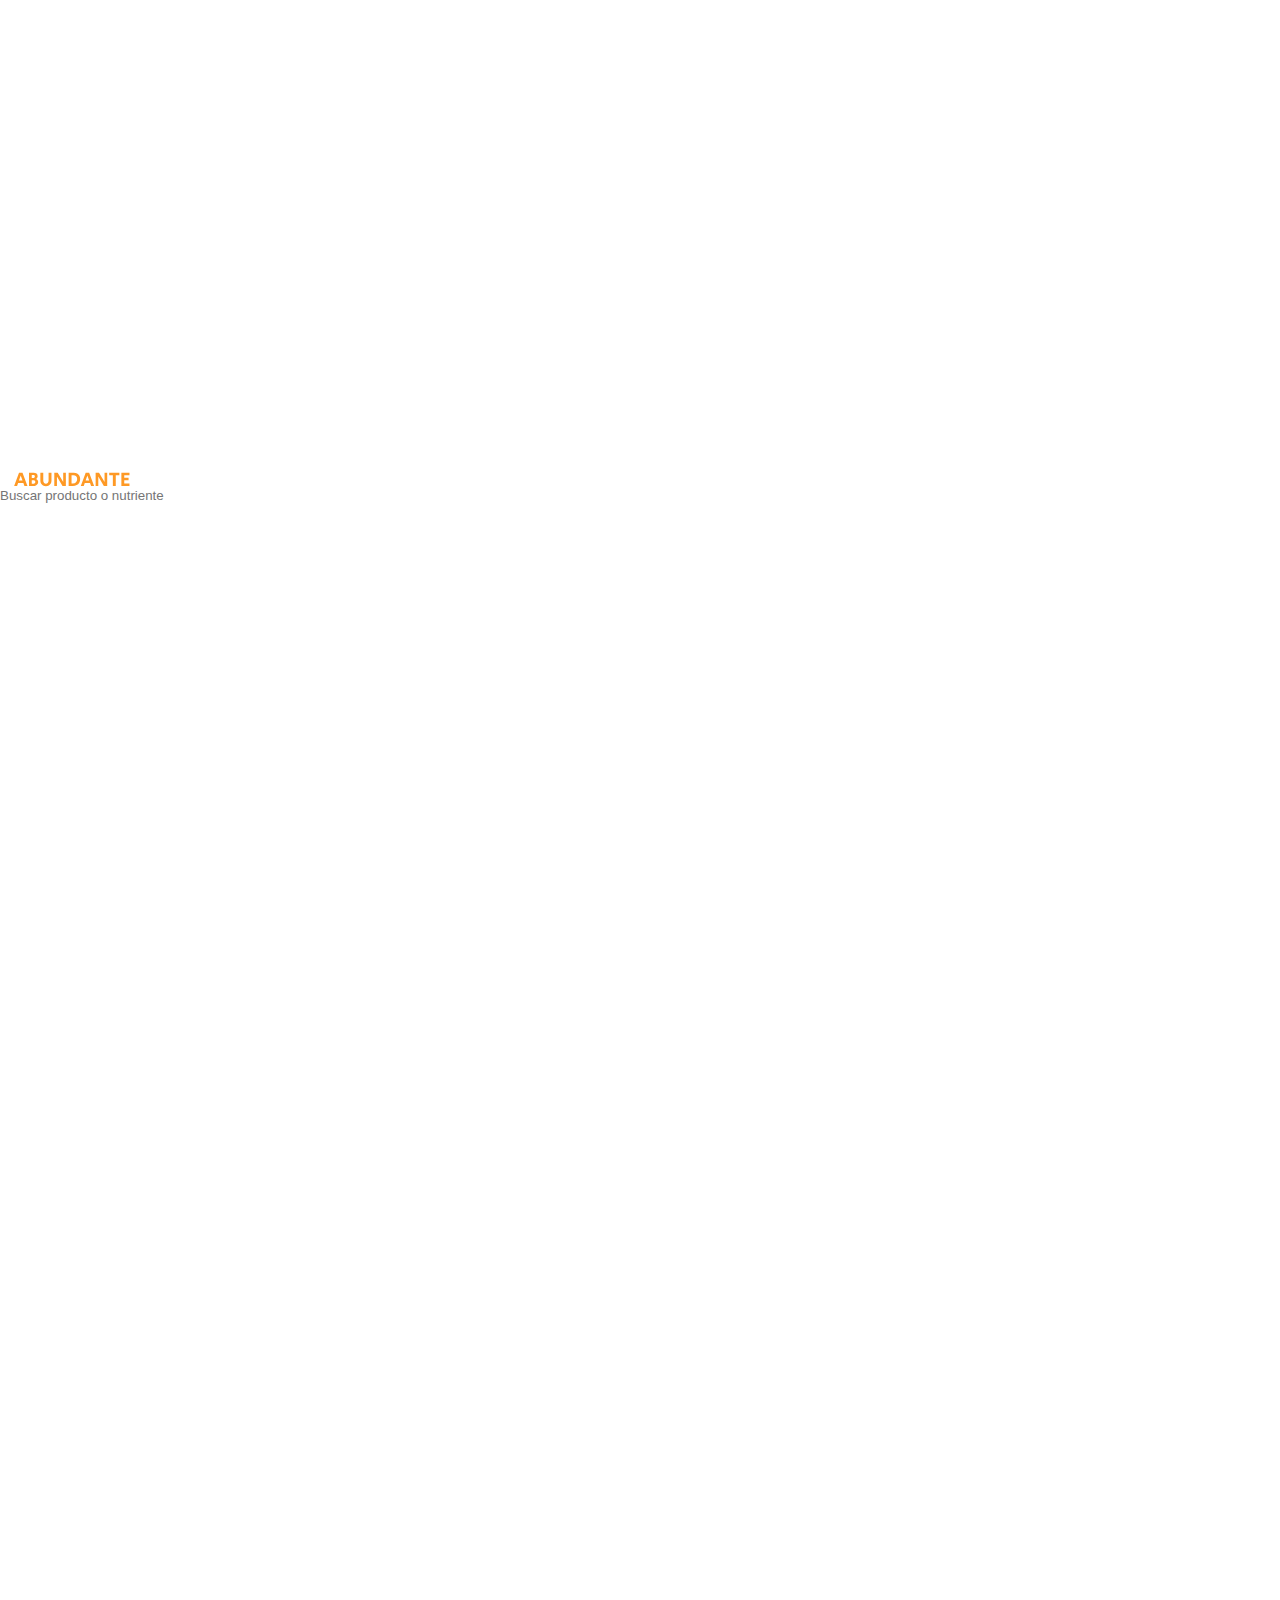
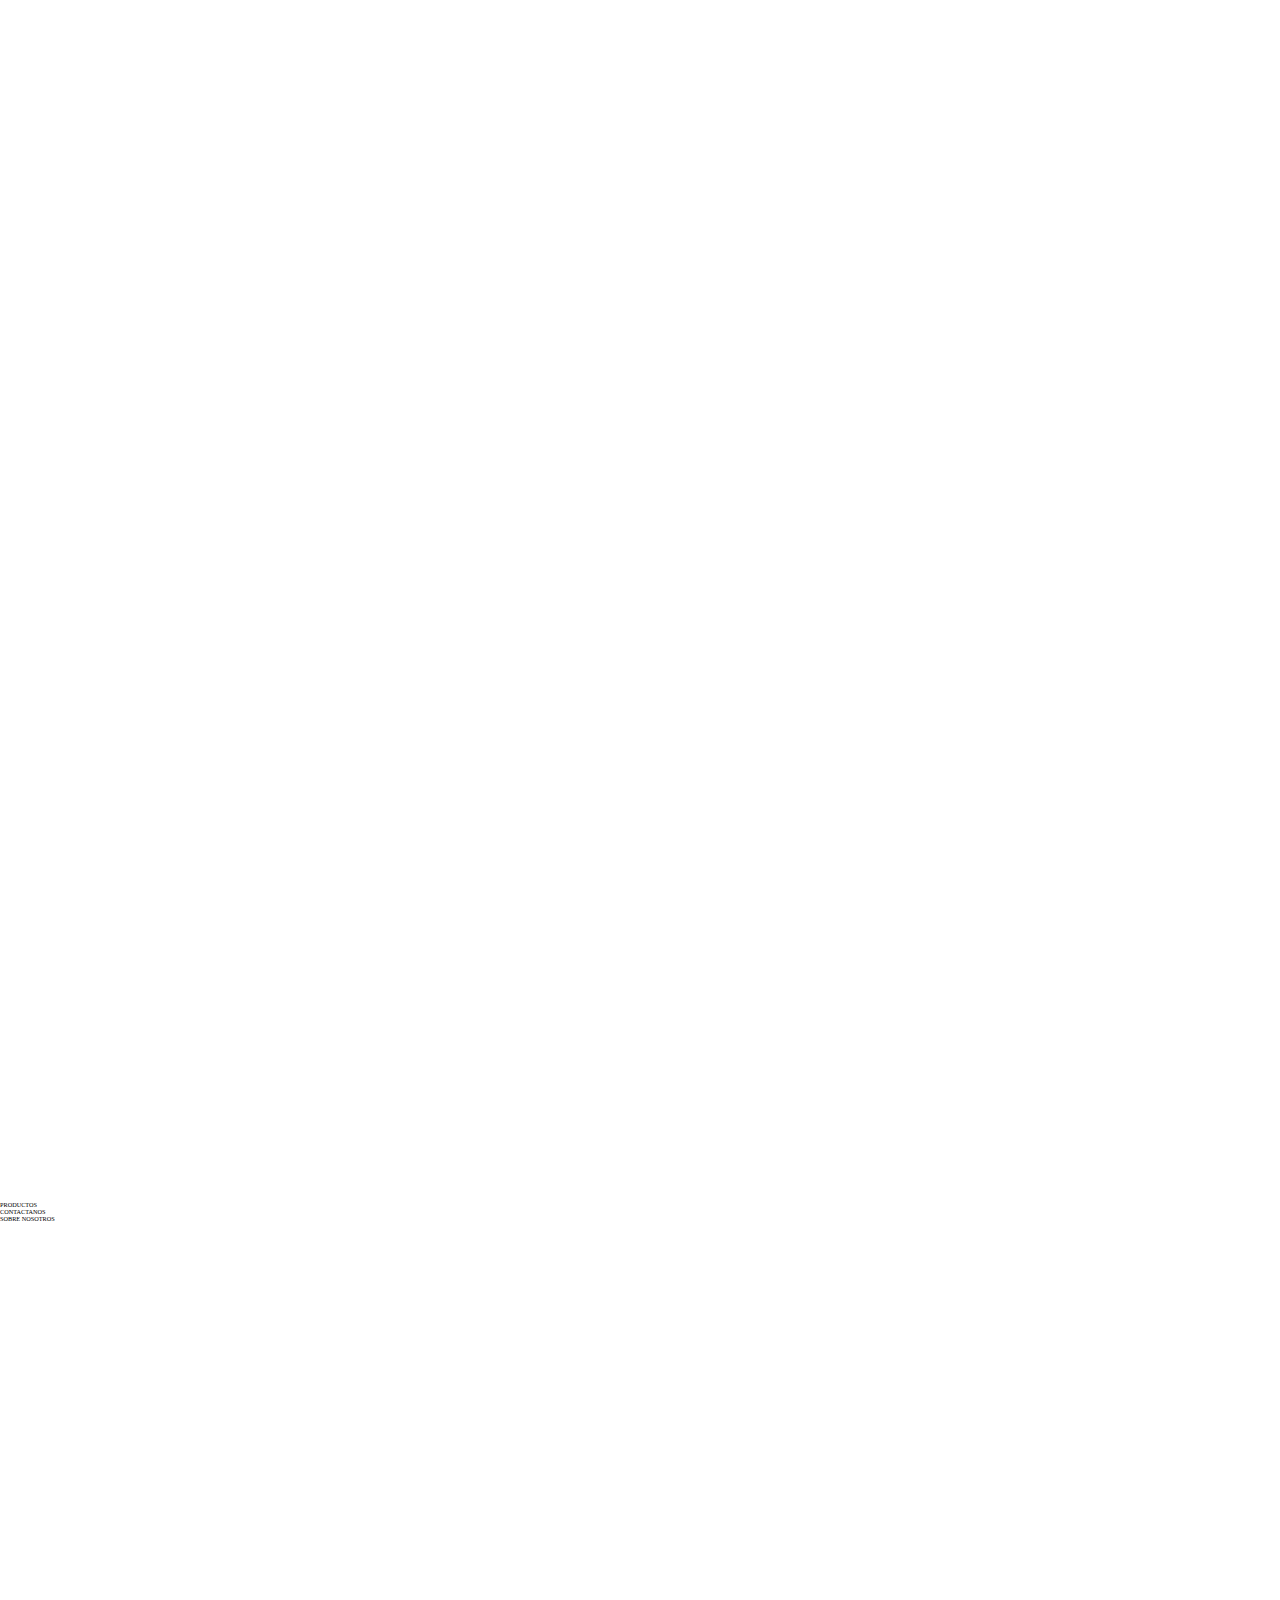
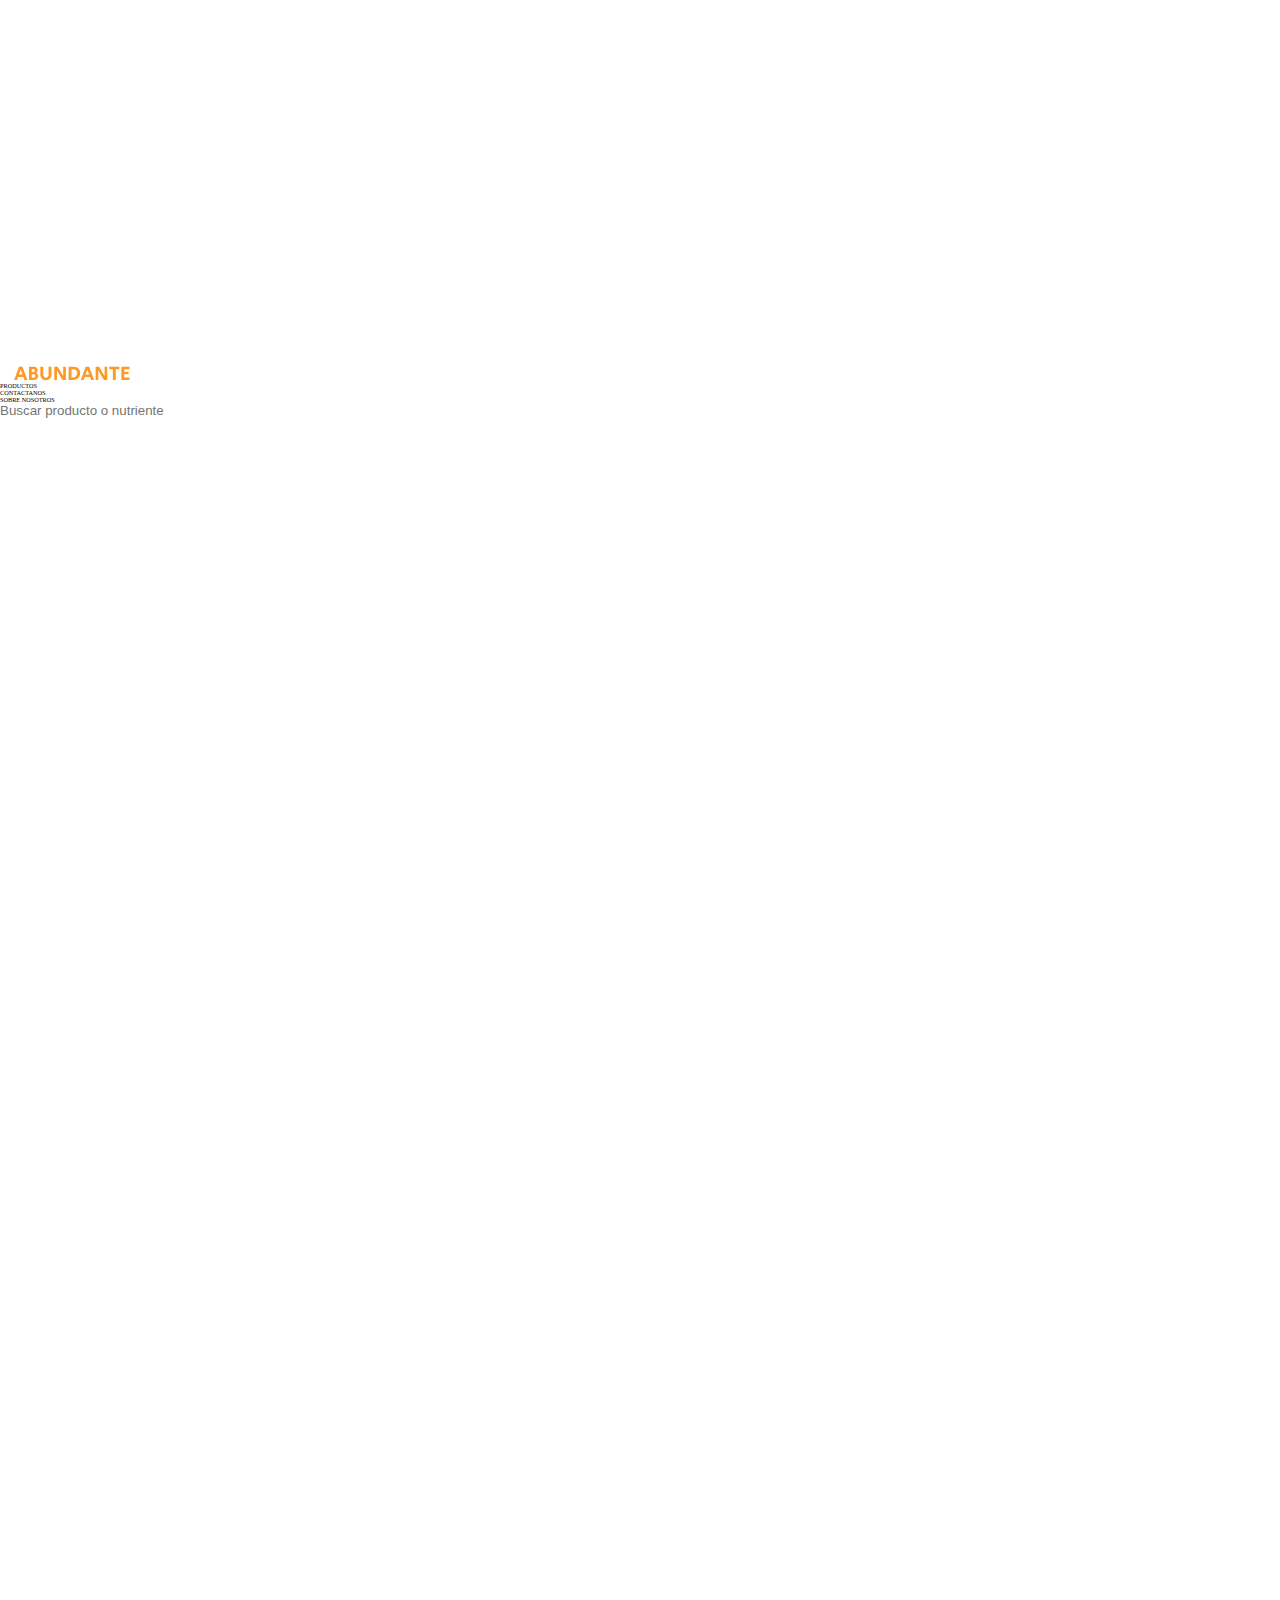
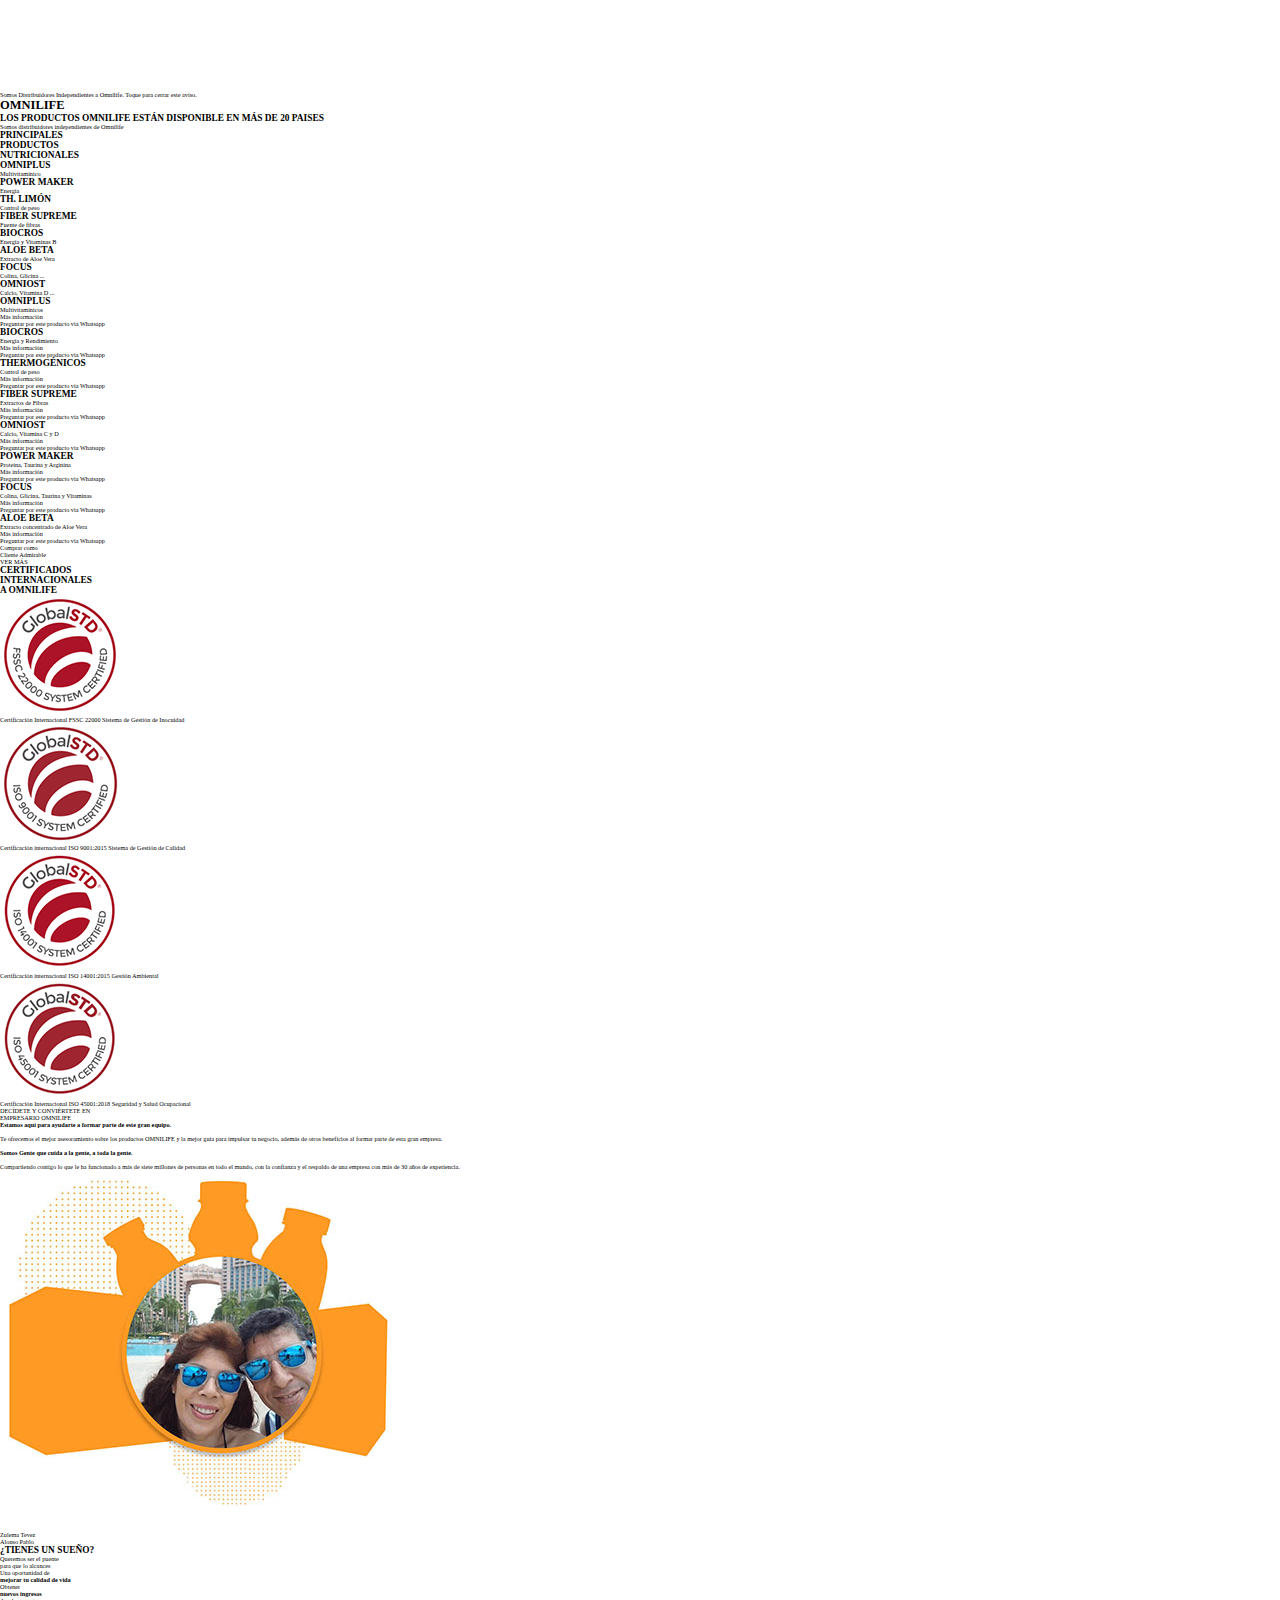
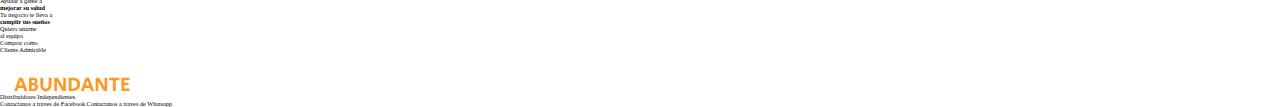
==== commit 2a2bccc5: "finishim the home page, creating the products page" ====
--- a/index.html
+++ b/index.html
@@ -5,32 +5,54 @@
     <meta name="robots" content="follow">
     <meta name="keywords" content="Omnilife - Productos Omnilife - Comprar Omnilife - Power Maker - Omniplus">
     <meta charset="UTF-8">
+    <meta name="description" content="En Nutrición Abundante encontrarás productos nutricionales para suplir tus necesidades vitaminicas y minerales en el día a día. Somos distribuidores independientes de Omnilife">
     <meta http-equiv="X-UA-Compatible" content="IE=edge">
     <meta name="viewport" content="width=device-width, initial-scale=1.0">
-    <title>Nutrición Abundante - Productos nutricionales</title>
+    <title>Nutrición Abundante - Distribuidores Independientes de Productos Nutricionales Omnilife</title>
+
     <link rel="icon" href="./assets/img/favicon.png">
+    <link rel="preload" as="image" href="./assets/img/map_image.png" />
     
+    <link rel="preload" as="style" href="./css/global/nav_cellphone.css"/>
+    <link rel="preload" as="style" href="./css/index/index_main_cellphone.css" />
+    <link rel="preload" as="style" href="./css/global/footer_cellphone.css"/>
+
     <!-- Google Fonts -->
         <link rel="preconnect" href="https://fonts.gstatic.com">
         <link href="https://fonts.googleapis.com/css2?family=Roboto:wght@400;700;900&display=swap" rel="stylesheet">
     
     <!-- CSS-->
 
-        <!-- Normalize Default and Colors Root -->
+        <!-- Normalize and Colors and Classes Root -->
+        <link rel="preload" as="style" href="css/normalize.css">
+        <link rel="preload" as="style" href="css/root_color-classglobal.css">
         <link rel="stylesheet" href="css/normalize.css">
-        <link rel="stylesheet" href="css/colors.css">
-        <link rel="stylesheet" href="css/font.css">
+        <link rel="stylesheet" href="css/root_color-classglobal.css">
 
         <!-- Media Queries -->
 
-            <!-- Cellphone -->
-        <link rel="stylesheet" href="./css/index/cellphone.css" media="(min-width: 320px)" />
-
-            <!-- Tablet -->
-        <link rel="stylesheet" href="./css/index/tablet.css" media="(min-width: 768px)" />
-
-            <!-- Desktop -->
-        <link rel="stylesheet" href="./css/index/desktop.css" media="(min-width: 1152px)" />
+        <!-- Cellphone -->
+                    <!-- Nav Global -->
+        <link rel="stylesheet" href="./css/global/nav_cellphone.css" media="(min-width: 320px)"/>
+                    <!-- Main Index -->
+        <link rel="stylesheet" href="./css/index/index_main_cellphone.css" media="(min-width: 320px)"/>
+                    <!-- Footer Global -->
+        <link rel="stylesheet" href="./css/global/footer_cellphone.css" media="(min-width: 320px)"/>
+
+        <!-- Tablet -->
+                            <!-- Nav Global -->
+        <link rel="stylesheet" href="./css/global/nav_tablet.css" media="(min-width: 768px)"/>
+                            <!-- Main -->
+        <link rel="stylesheet" href="./css/index/index_main_tablet.css" media="(min-width: 768px)"/>
+                            <!-- Footer Global -->
+        <link rel="stylesheet" href="./css/global/footer_tablet.css" media="(min-width: 768px)"/>
+
+        <!-- Desktop -->
+                            <!-- Nav Global -->
+        <link rel="stylesheet" href="./css/global/nav_desktop.css" media="(min-width: 1152px)"/>
+                            <!-- Main Index -->            
+        <link rel="stylesheet" href="./css/index/index_main_desktop.css" media="(min-width: 1152px)"/>
+                            <!-- Footer is the same as for tablet -->
 
 </head>
 
@@ -151,7 +173,7 @@
 
         <!-- Disclaimer -->
         <div class="main__disclaimer displayFlex" id="main__disclaimer">
-            <p>Somos Distribuidores Independientes a Omnilife.</p> <span class="x-icon"></span>
+            <p>Somos Distribuidores Independientes a Omnilife. Toque para cerrar este aviso.</p> <span class="x-icon"></span>
         </div>
 
         <!-- Head Info-->
@@ -180,29 +202,54 @@
             <div class="body__products-stand--MT">
 
                 <div class="product__background-gray">
-                    <span class="product__image-omniplus"></span>
+                    <span class="product__image-omniplus img_product_config"></span>
                     <div class="product__background-orange"><h2>OMNIPLUS</h2></div>
                     <div class="product__background-black"><p>Multivitamínico</p></div>
                 </div>
 
                 <div class="product__background-gray">
-                    <span class="product__image-powermaker"></span>
+                    <span class="product__image-powermaker img_product_config"></span>
                     <div class="product__background-orange"><h2>POWER MAKER</h2></div>
                     <div class="product__background-black"><p>Energía</p></div>
                 </div>
 
                 <div class="product__background-gray">
-                    <span class="product__image-thermogenlimon"></span>
+                    <span class="product__image-thermogenlimon img_product_config"></span>
                     <div class="product__background-orange"><h2>TH. LIMÓN</h2></div>
                     <div class="product__background-black"><p>Control de peso</p></div>
                 </div>
 
                 <div class="product__background-gray">
-                    <span class="product__image-fibersupreme"></span>
+                    <span class="product__image-fibersupreme img_product_config"></span>
                     <div class="product__background-orange"><h2>FIBER SUPREME</h2></div>
                     <div class="product__background-black"><p>Fuente de fibras</p></div>
                 </div>
 
+                <div class="product__background-gray">
+                    <span class="product__image-biocros img_product_config"></span>
+                    <div class="product__background-orange"><h2>BIOCROS</h2></div>
+                    <div class="product__background-black"><p>Energía y Vitaminas B</p></div>
+                </div>
+
+                <div class="product__background-gray">
+                    <span class="product__image-aloe-beta img_product_config"></span>
+                    <span class="product__image-aloe-beta-lemon img_product_config"></span>
+                    <div class="product__background-orange"><h2>ALOE BETA</h2></div>
+                    <div class="product__background-black"><p>Extracto de Aloe Vera</p></div>
+                </div>
+
+                <div class="product__background-gray">
+                    <span class="product__image-focus img_product_config"></span>
+                    <div class="product__background-orange"><h2>FOCUS</h2></div>
+                    <div class="product__background-black"><p>Colina, Glicina ...</p></div>
+                </div>
+
+                <div class="product__background-gray">
+                    <span class="product__image-omniost img_product_config"></span>
+                    <div class="product__background-orange"><h2>OMNIOST</h2></div>
+                    <div class="product__background-black"><p>Calcio, Vitamina D ...</p></div>
+                </div>
+
             </div>
 
             <!-- Product Shelf For Desktop -->
@@ -210,17 +257,17 @@
 
                 <!-- Omniplus -->
                 <div class="product__background-gray--D">
+
                     <span class="product__image-omniplus--box-s img_product_config"></span>
                     <span class="product__image-omniplus--bottle img_product_config"></span>
                     <span class="product__image-omniplus--box img_product_config"></span>
                     <div class="product__background-orange"><h2>OMNIPLUS</h2></div>
                     <div class="product__background-black"><p>Multivitamínicos</p></div>
-
-                    <div class="product__hover displayNone">
-                        <a href="#" class="product__moreinfo">
-                            <span class="plus-icon img_product_config"></span><p>Más información</p>
-                        </a>
-                        <a href="https://api.whatsapp.com/send?phone=5491133136799&text=Hola%20Zulma!%20Me%20interesa%20saber%20más%20sobre%20el%20Omniplus" target="_blank" class="product__sendwsp">
+                    <div class="product__hover displayNone">
+                        <a href="#" class="product__moreinfo">
+                            <span class="plus-icon img_product_config"></span><p>Más información</p>
+                        </a>
+                        <a href="https://api.whatsapp.com/send?phone=5491133136799&text=Hola%20Zulma!%20Me%20interesa%20saber%20más%20sobre%20el%20Omniplus" target="_blank" class="product__sendwsp" rel="noreferrer">
                             <span class="plus-icon img_product_config"></span><p>Preguntar por este producto via Whatsapp</p>
                         </a>
                     </div>
@@ -234,16 +281,14 @@
                     <span class="product__image-biocros--bottle img_product_config"></span>
                     <div class="product__background-orange"><h2>BIOCROS</h2></div>
                     <div class="product__background-black"><p>Energía y Rendimiento</p></div>
-
-                    <div class="product__hover displayNone">
-                        <a href="#" class="product__moreinfo">
-                            <span class="plus-icon img_product_config"></span><p>Más información</p>
-                        </a>
-                        <a href="https://api.whatsapp.com/send?phone=5491133136799&text=Hola%20Zulma!%20Me%20interesa%20saber%20más%20sobre%20el%20Biocros" target="_blank" class="product__sendwsp">
-                            <span class="plus-icon img_product_config"></span><p>Preguntar por este producto via Whatsapp</p>
-                        </a>
-                    </div>
-
+                    <div class="product__hover displayNone">
+                        <a href="#" class="product__moreinfo">
+                            <span class="plus-icon img_product_config"></span><p>Más información</p>
+                        </a>
+                        <a href="https://api.whatsapp.com/send?phone=5491133136799&text=Hola%20Zulma!%20Me%20interesa%20saber%20más%20sobre%20el%20Biocros" target="_blank" class="product__sendwsp" rel="noreferrer">
+                            <span class="plus-icon img_product_config"></span><p>Preguntar por este producto via Whatsapp</p>
+                        </a>
+                    </div>
                 </div>
 
                 <!-- Thermogenicos -->
@@ -253,16 +298,14 @@
                     <span class="product__image-thermogen-maracuya img_product_config"></span>
                     <div class="product__background-orange"><h2>THERMOGÉNICOS</h2></div>
                     <div class="product__background-black"><p>Control de peso</p></div>
-
-                    <div class="product__hover displayNone">
-                        <a href="#" class="product__moreinfo">
-                            <span class="plus-icon img_product_config"></span><p>Más información</p>
-                        </a>
-                        <a href="https://api.whatsapp.com/send?phone=5491133136799&text=Hola%20Zulma!%20Me%20interesa%20saber%20más%20sobre%20los%20Thermogenicos" target="_blank" class="product__sendwsp">
-                            <span class="plus-icon img_product_config"></span><p>Preguntar por este producto via Whatsapp</p>
-                        </a>
-                    </div>
-
+                    <div class="product__hover displayNone">
+                        <a href="#" class="product__moreinfo">
+                            <span class="plus-icon img_product_config"></span><p>Más información</p>
+                        </a>
+                        <a href="https://api.whatsapp.com/send?phone=5491133136799&text=Hola%20Zulma!%20Me%20interesa%20saber%20más%20sobre%20los%20Thermogenicos" target="_blank" class="product__sendwsp" rel="noreferrer">
+                            <span class="plus-icon img_product_config"></span><p>Preguntar por este producto via Whatsapp</p>
+                        </a>
+                    </div>
                 </div>
 
                 <!-- Fiber Supreme -->
@@ -270,16 +313,14 @@
                     <span class="product__image-fiber-supreme img_product_config"></span>
                     <div class="product__background-orange"><h2>FIBER SUPREME</h2></div>
                     <div class="product__background-black"><p>Extractos de Fibras</p></div>
-
-                <div class="product__hover displayNone">
-                    <a href="#" class="product__moreinfo">
-                        <span class="plus-icon img_product_config"></span><p>Más información</p>
-                    </a>
-                    <a href="https://api.whatsapp.com/send?phone=5491133136799&text=Hola%20Zulma!%20Me%20interesa%20saber%20más%20sobre%20el%20Fiber" target="_blank" class="product__sendwsp">
-                        <span class="plus-icon img_product_config"></span><p>Preguntar por este producto via Whatsapp</p>
-                    </a>
-                </div>
-
+                    <div class="product__hover displayNone">
+                        <a href="#" class="product__moreinfo">
+                            <span class="plus-icon img_product_config"></span><p>Más información</p>
+                        </a>
+                        <a href="https://api.whatsapp.com/send?phone=5491133136799&text=Hola%20Zulma!%20Me%20interesa%20saber%20más%20sobre%20el%20Omniplus" target="_blank" class="product__sendwsp" rel="noreferrer">
+                            <span class="plus-icon img_product_config"></span><p>Preguntar por este producto via Whatsapp</p>
+                        </a>
+                    </div>
                 </div>
 
 
@@ -293,16 +334,14 @@
                     <span class="product__image-omniost-box img_product_config"></span>
                     <div class="product__background-orange"><h2>OMNIOST</h2></div>
                     <div class="product__background-black"><p>Calcio, Vitamina C y D</p></div>
-
-                    <div class="product__hover displayNone">
-                        <a href="#" class="product__moreinfo">
-                            <span class="plus-icon img_product_config"></span><p>Más información</p>
-                        </a>
-                        <a href="https://api.whatsapp.com/send?phone=5491133136799&text=Hola%20Zulma!%20Me%20interesa%20saber%20más%20sobre%20el%20Omniost" target="_blank" class="product__sendwsp">
-                            <span class="plus-icon img_product_config"></span><p>Preguntar por este producto via Whatsapp</p>
-                        </a>
-                    </div>
-
+                    <div class="product__hover displayNone">
+                        <a href="#" class="product__moreinfo">
+                            <span class="plus-icon img_product_config"></span><p>Más información</p>
+                        </a>
+                        <a href="https://api.whatsapp.com/send?phone=5491133136799&text=Hola%20Zulma!%20Me%20interesa%20saber%20más%20sobre%20el%20Omniost" target="_blank" class="product__sendwsp" rel="noreferrer">
+                            <span class="plus-icon img_product_config"></span><p>Preguntar por este producto via Whatsapp</p>
+                        </a>
+                    </div>
                 </div>
 
                 <!-- Power Maker -->
@@ -311,16 +350,14 @@
                     <span class="product__image-power-maker-bottle img_product_config"></span>
                     <div class="product__background-orange"><h2>POWER MAKER</h2></div>
                     <div class="product__background-black"><p>Proteina, Taurina y Arginina</p></div>
-
-                    <div class="product__hover displayNone">
-                        <a href="#" class="product__moreinfo">
-                            <span class="plus-icon img_product_config"></span><p>Más información</p>
-                        </a>
-                        <a href="https://api.whatsapp.com/send?phone=5491133136799&text=Hola%20Zulma!%20Me%20interesa%20saber%20más%20sobre%20el%20Power%20Maker" target="_blank" class="product__sendwsp">
-                            <span class="plus-icon img_product_config"></span><p>Preguntar por este producto via Whatsapp</p>
-                        </a>
-                    </div>
-
+                    <div class="product__hover displayNone">
+                        <a href="#" class="product__moreinfo">
+                            <span class="plus-icon img_product_config"></span><p>Más información</p>
+                        </a>
+                        <a href="https://api.whatsapp.com/send?phone=5491133136799&text=Hola%20Zulma!%20Me%20interesa%20saber%20más%20sobre%20el%20Power%20Maker" target="_blank" class="product__sendwsp" rel="noreferrer">
+                            <span class="plus-icon img_product_config"></span><p>Preguntar por este producto via Whatsapp</p>
+                        </a>
+                    </div>
                 </div>
 
                 <!-- Focus -->
@@ -329,32 +366,32 @@
                     <span class="product__image-focus-bottle img_product_config"></span>
                     <div class="product__background-orange"><h2>FOCUS</h2></div>
                     <div class="product__background-black"><p>Colina, Glicina, Taurina y Vitaminas</p></div>
-                
-                    <div class="product__hover displayNone">
-                        <a href="#" class="product__moreinfo">
-                            <span class="plus-icon img_product_config"></span><p>Más información</p>
-                        </a>
-                        <a href="https://api.whatsapp.com/send?phone=5491133136799&text=Hola%20Zulma!%20Me%20interesa%20saber%20más%20sobre%20el%20Focus" target="_blank" class="product__sendwsp">
-                            <span class="plus-icon img_product_config"></span><p>Preguntar por este producto via Whatsapp</p>
-                        </a>
-                    </div>
-
+                    <div class="product__hover displayNone">
+                        <a href="#" class="product__moreinfo">
+                            <span class="plus-icon img_product_config"></span><p>Más información</p>
+                        </a>
+                        <a href="https://api.whatsapp.com/send?phone=5491133136799&text=Hola%20Zulma!%20Me%20interesa%20saber%20más%20sobre%20el%20Omniplus" target="_blank" class="product__sendwsp" rel="noreferrer" rel="noreferrer">
+                            <span class="plus-icon img_product_config"></span><p>Preguntar por este producto via Whatsapp</p>
+                        </a>
+                    </div>
                 </div>
 
                 <!-- Aloe Beta -->
                 <div class="product__background-gray--D">
+
                     <span class="product__image-aloe-beta-200 img_product_config"></span>
                     <span class="product__image-aloe-beta-l img_product_config"></span>
                     <span class="product__image-aloe-beta-a img_product_config"></span>
                     <div class="product__background-orange"><h2>ALOE BETA</h2></div>
                     <div class="product__background-black"><p>Extracto concentrado de Aloe Vera</p></div>
-                
-                    <div class="product__hover displayNone">
-                        <a href="#" class="product__moreinfo">
-                            <span class="plus-icon img_product_config"></span><p>Más información</p>
-                        </a>
-                        <a href="https://api.whatsapp.com/send?phone=5491133136799&text=Hola%20Zulma!%20Me%20interesa%20saber%20más%20sobre%20el%20Omniplus" target="_blank" class="product__sendwsp">
-                            <span class="plus-icon img_product_config"></span><p>Preguntar por este producto via Whatsapp</p>
+                    <div class="product__hover displayNone">
+                        <a href="#" class="product__moreinfo">
+                            <span class="plus-icon img_product_config"></span>
+                            <p>Más información</p>
+                        </a>
+                        <a href="https://api.whatsapp.com/send?phone=5491133136799&text=Hola%20Zulma!%20Me%20interesa%20saber%20más%20sobre%20el%20Aloe%20Beta" target="_blank" class="product__sendwsp" rel="noreferrer">
+                            <span class="plus-icon img_product_config"></span>
+                            <p>Preguntar por este producto via Whatsapp</p>
                         </a>
                     </div>
 
@@ -387,7 +424,17 @@
 
             </div>
 
-            <a class="see-more" href="./products.html"><p>VER MÁS</p><span class="arrow-right"></span></a>
+            <div class="product__button-container">
+
+                <a class="product__buy-like" href="https://portal.omnilife.com/registro-cliente?distributor_code=54100361TBZ&country_code=ARG&lang=es">
+                    <p>Comprar como<br>Cliente Admirable</p>
+                </a>
+
+                <a class="product__see-more" href="./products.html">
+                    <p>VER MÁS</p>
+                </a>
+
+            </div>
 
         </section>
 
@@ -444,11 +491,11 @@
             </div>
 
             <div class="join-us__details">
-                <p>Estamos aquí para ayudarte a formar parte de esta gran familia.
+                <p><b>Estamos aquí para ayudarte a formar parte de este gran equipo.</b>
                     <br><br>
-                    Te ofrezco el mejor asesoramiento sobre los productos OMNILIFE y la mejor guía para impulsar tu negocio, además de otros beneficios al formar parte de esta gran empresa.
+                    Te ofrecemos el mejor asesoramiento sobre los productos OMNILIFE y la mejor guía para impulsar tu negocio, además de otros beneficios al formar parte de esta gran empresa.
                     <br><br>
-                    Somos Gente que cuida a la gente, a toda la gente.
+                    <b>Somos Gente que cuida a la gente, a toda la gente.</b><br><br>
                     Compartiendo contigo lo que le ha funcionado a más de siete millones de personas en todo el mundo, con la confianza y el respaldo de una empresa con más de 30 años de experiencia.
                 </p>
 
@@ -503,19 +550,17 @@
                         <b> cumplir tus sueños</b>
                     </p>
                 </div>
-
             </div>
 
             <div class="decisions__button-container">
 
-                    <a class="decisions__button-join" href="https://wa.link/attwne">
-                        <p>Quiero unirme<br>al equipo</p>
-                    </a>
-
-
-                    <a class="decisions__button-buy" href="https://portal.omnilife.com/registro-cliente?distributor_code=54100361TBZ&country_code=ARG&lang=es">
-                        <p>Comprar como<br>Cliente Admirable</p>
-                    </a>
+                <a class="decisions__button-join" href="https://portal.omnilife.com/registro?distributor_code=54100361TBZ&country_code=ARG&lang=es">
+                    <p>Quiero unirme<br>al equipo</p>
+                </a>
+
+                <a class="decisions__button-buy" href="https://portal.omnilife.com/registro-cliente?distributor_code=54100361TBZ&country_code=ARG&lang=es">
+                    <p>Comprar como<br>Cliente Admirable</p>
+                </a>
 
             </div>
 
@@ -528,15 +573,14 @@
             <div class="footer__container">
                 <div class="footer__text">
                     <a href="#">
-                            <img src="./assets/svg/logo-large.svg" alt="logo large" >
-
+                        <img src="./assets/svg/logo-large.svg" alt="logo large">
                         <p>Distribuidores Independientes</p>
                     </a>
                 </div>
 
                 <div class="foooter__media-icons">
-                   <a href="https://www.facebook.com/zulema.tevez"><span class="facebook-icon"></span></a>
-                    <a href="https://api.whatsapp.com/send?phone=5491133136799"><span class="whatsapp-icon"></span></a>
+                   <a href="https://www.facebook.com/zulema.tevez"><span class="facebook-icon"></span>Contactanos a traves de Facebook</a>
+                   <a href="https://api.whatsapp.com/send?phone=5491133136799"><span class="whatsapp-icon"></span>Contactanos a traves de Whatsapp</a>
                 </div>
             </div>
         </div>
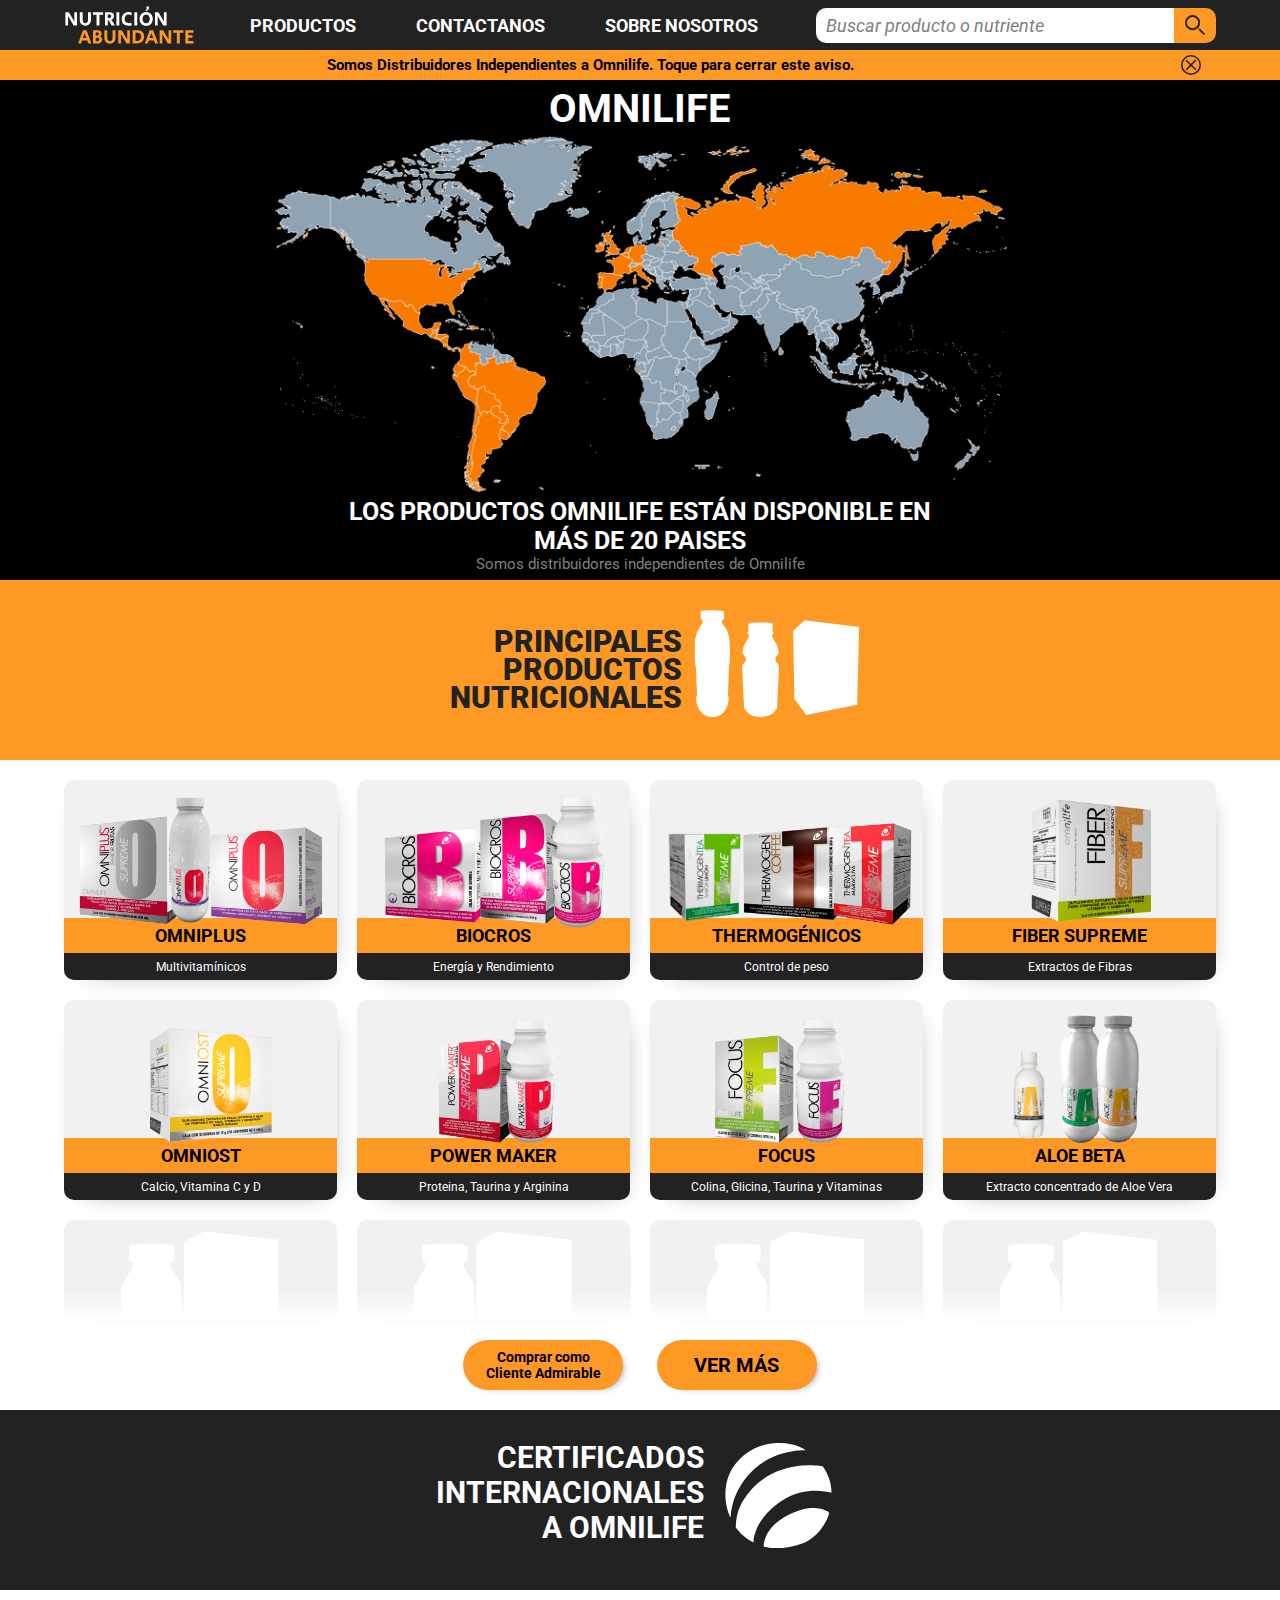
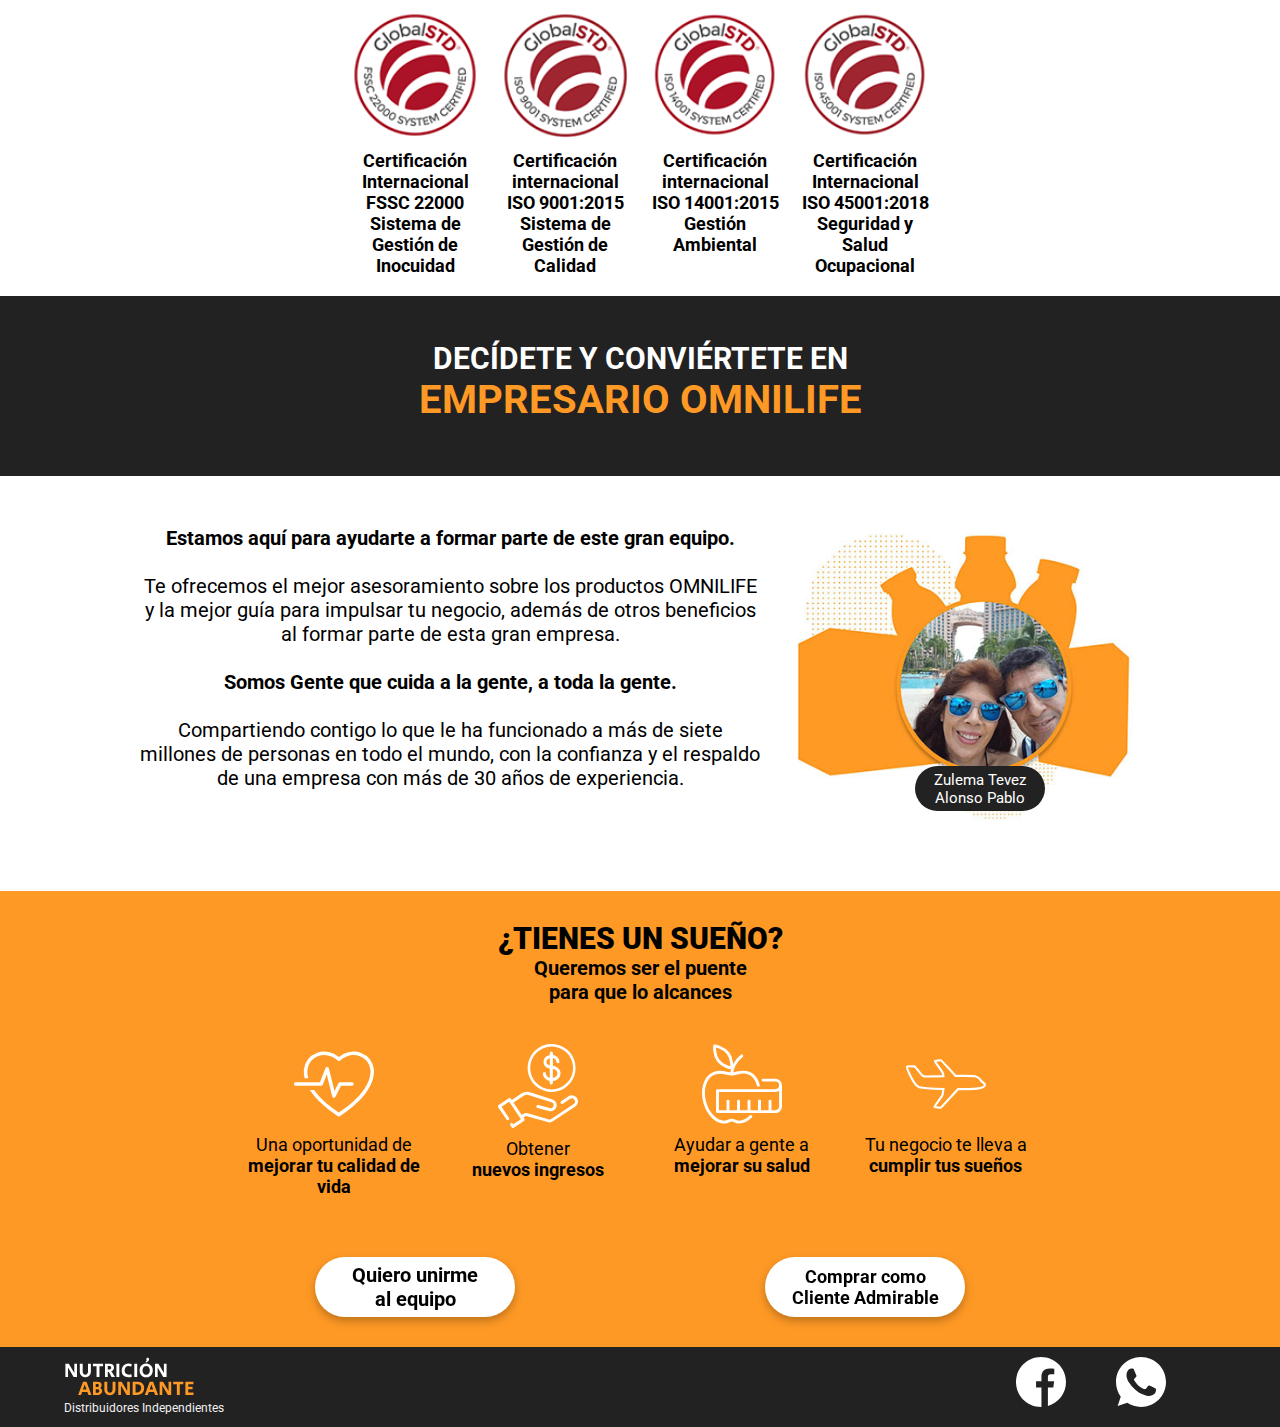
==== commit 391288c9: "Add AboutUs page" ====
--- a/index.html
+++ b/index.html
@@ -11,8 +11,11 @@
     <title>Nutrición Abundante - Distribuidores Independientes de Productos Nutricionales Omnilife</title>
 
     <link rel="icon" href="./assets/img/favicon.png">
+
+    <!-- Preload-->
     <link rel="preload" as="image" href="./assets/img/map_image.png" />
-    
+    <link rel="preload" as="style" href="css/normalize.css">
+    <link rel="preload" as="style" href="css/root_color-classglobal.css">
     <link rel="preload" as="style" href="./css/global/nav_cellphone.css"/>
     <link rel="preload" as="style" href="./css/index/index_main_cellphone.css" />
     <link rel="preload" as="style" href="./css/global/footer_cellphone.css"/>
@@ -24,8 +27,6 @@
     <!-- CSS-->
 
         <!-- Normalize and Colors and Classes Root -->
-        <link rel="preload" as="style" href="css/normalize.css">
-        <link rel="preload" as="style" href="css/root_color-classglobal.css">
         <link rel="stylesheet" href="css/normalize.css">
         <link rel="stylesheet" href="css/root_color-classglobal.css">
 
--- a/css/root_color-classglobal.css
+++ b/css/root_color-classglobal.css
@@ -0,0 +1,42 @@
+:root {
+    --font-principal: 'Roboto', 'arial';
+
+    --orange: #FE9925;
+    --trueblack: #000000;
+    --black: #222;
+    --blacklight: #3D3D3D;
+    --gray: gray;
+    --graylight: #F1F1F1;
+    --white: #FFFFFF;
+    --whitetransparent:hsla(0,0%,100%,0.8);
+    
+}
+
+/*  Displays  */
+.displayNone {
+    display: none;
+}
+.displayHidden {
+    visibility: hidden;
+}
+.displayFlex {
+    display: flex;
+}
+
+/* Background-image url config */
+.img_product_config {
+    display: inline-block;
+    background-repeat: no-repeat;
+    background-position: center;
+    background-size: cover;
+}
+
+/* Buttons */
+.btn-normal {
+    background-color: var(--white);
+    border: 2px solid var(--orange);
+}
+.btn-pressed {
+    background-color: var(--gray);
+    border: 2px solid var(--orange);
+}
--- a/css/global/nav_cellphone.css
+++ b/css/global/nav_cellphone.css
@@ -0,0 +1,163 @@
+
+    /*        Tablet and Desktop no display         */
+    nav .nav__container-main-tablet {
+        display: none;
+    }
+    nav .nav__container-main-desktop {
+        display: none;
+    }
+    
+
+/*                          Nav for Cellphone                              */
+nav {
+    display: flex;
+    width: 100%;
+    min-height: 40px;
+    justify-content: center;
+    align-items: center;
+    background-color: var(--black);
+}
+
+    /*        Cellphone                */
+    nav .nav__container-main-cellphone {
+        display: flex;
+        width: 80vw;
+        min-height: 20px;
+        margin-right: 10px;
+        justify-content: space-between;
+        align-items: center;
+        gap: 10px;
+    }
+        /* LOGO */
+        nav .nav__logo-small {
+            height: 20px;
+        }
+            nav .nav__logo-small a img {
+                display: inline-block;
+                width: 33.7px;
+                height: 20px;
+            }
+
+        /* Search input (touching .search-icon) */
+        nav .search {
+            width: calc(100% - 108.7px);
+            max-width: 600px;
+            height: 20px;
+            text-align: center;
+            justify-content: center;
+            align-items: center;
+        }
+
+        nav .search__container {
+            display: flex;
+            width: 100%;
+            max-width: 600px;
+            height: 20px;
+            justify-content: center;
+            align-items: center;
+            border-radius: 10px;
+            background-color: var(--black);
+        }
+            .search__container input{
+                width: 95%;
+                height: 20px;
+                padding-left: 10px;
+                border-radius: 10px;
+                border: 1px solid var(--white);
+                font-family: var(--font-principal);
+                font-size: 1.5rem;
+                font-weight: 400;
+            }
+                .search__container input:focus {
+                    border: 1px solid var(--orange);
+                }
+                .search__container input::placeholder {
+                    color: var(--gray);
+                    font-size: 1.5rem;
+                    font-style: italic;
+                }
+
+        /* SEARCH ICON */
+        .nav__container-search{
+            display: flex;
+        }   
+        nav .search-icon {
+            display: flex;
+            width: 20px;
+            height: 20px;
+            justify-content: center;
+            align-items: center;
+            border-radius: 0px 5px 5px 0px;
+            background-color: var(--black);
+            cursor: pointer;
+        }
+            .search-icon img{
+                width: 20px;
+                height: 20px;
+            }
+
+        /* MENU ICON */
+        nav .nav__menu-icon {
+            display: flex;
+            width: 25px;
+            height: 20px;
+            cursor: pointer;
+        }
+        nav .nav__menu-icon img {
+            display: inline-block;
+            width: 25px;
+            height: 20px;
+        }
+            nav .nav__menu-icon:hover {
+                filter: invert(100%);
+                filter: invert(34%) sepia(42%) saturate(2275%) hue-rotate(340deg) brightness(104%) contrast(103%);
+            }
+
+/*         Displayed Menu Options (touching .nav__menu-icon)                 */
+    nav .nav__menu-displayed {
+        width: 70vw;
+        max-width: 350px;
+        height: 60vh;
+        max-height: 300px;
+        position: absolute;
+        right: 0;
+        top: 40px;
+        flex-wrap: wrap;
+        justify-content: space-evenly;
+        align-items: center;
+        background-color: var(--black);
+        border-radius: 0 0 10px 10px;
+        font-size: 1.5rem;
+        color: var(--white);
+
+        z-index: 9000;
+    }
+
+        .nav__menu-displayed a {
+            display: block;
+            width: 100%;
+            height: 20%;
+            font-weight: 700;
+            text-align: end;
+        }
+            .nav__menu-displayed a:hover {
+                color: var(--orange);
+            }
+            .nav__menu-displayed a p {
+                display: inline-block;
+                width: 65%;
+                margin: 20px 50px 0 0;
+                padding-bottom: 15px;
+                border-bottom: 1px solid var(--blacklight);
+            }
+        .close-menu-icon {
+            max-height: 23px;
+            padding-top: 10px;
+            margin: 0 auto;
+            cursor: pointer;
+        }
+            .close-menu-icon img{
+                display: inline-block;
+                height: 20px;
+                width: 20px;
+            }--- a/css/index/index_main_cellphone.css
+++ b/css/index/index_main_cellphone.css
@@ -0,0 +1,528 @@
+html {
+    font-family: 'Roboto', 'arial';
+}
+
+body .body__products-stand--D {
+    display: none;
+}
+
+/* < MAIN /> */ 
+main {
+    z-index: 800;
+}
+
+.main__disclaimer {
+    min-height: 30px;
+    width: 100%;
+    padding: 5px 0;
+    background-color: var(--orange);
+    font-size: 1.2rem;
+    font-weight: 700;
+    justify-content: space-evenly;
+    align-items: center;
+    text-align: center;
+}
+    .main__disclaimer p {
+        width: 80%;
+    }
+
+    @media only screen and (min-width: 529px) {
+        .main__disclaimer { padding: 0;}
+    }
+
+    .main__disclaimer span {
+        display:inline-block;
+        width: 20px;
+        height: 20px;
+        background-image: url("../../assets/svg/x-icon.svg");
+        background-repeat: no-repeat;
+        background-position: center;
+        background-size: contain;
+        cursor: pointer;
+    }
+
+main .main__head-info {
+    display: flex;
+    width: 100%;
+    min-height: 240px;
+}
+    .first {
+        width: 100%;
+        text-align: center;
+        background-color: var(--trueblack);
+        color: var(--white);
+
+        z-index: -10;
+    }
+    .first .first__background-world {
+        display:block;
+        width: 100%;
+        min-height: 190px;
+        margin-top: 25px;
+        position: absolute;
+        background-image: url("../../assets/img/map_image.png");
+        background-repeat: no-repeat;
+        background-position: center;
+        background-size: contain;
+
+        z-index: -1;
+    }
+
+    .first h1 {
+        margin-top: 5px;
+        font-size: 3rem;
+    }
+    .first h2 {
+        width: 314px;
+        margin: 0 auto;
+        margin-top: 160px;
+        font-size: 1.8rem;
+    }
+    .first p {
+        font-size: 1.2rem;
+        color: var(--gray);
+        margin-bottom: 5px;
+    }
+
+/* Products */
+body .body__products-title {
+    display: flex;
+    width: 100%;
+    min-height: 120px;
+    background-color: var(--orange);
+    color: var(--black);
+}
+    body .products__title-container {
+        display: flex;
+        margin: 0 auto;
+    }
+    .body__products-title h2 {
+        display: inline-block;
+        text-align: right;
+        margin: 35px auto;
+        font-size: 2rem;
+        font-weight: 900;
+        line-height: 18px;
+    }
+    body .bottle-large-icon {
+        display: inline-block;
+        width: 25px;
+        height: 80px;
+        margin-top: 15px;
+        margin-left: 10px;
+        background-image: url("../../assets/svg/bote.svg");
+        background-repeat: no-repeat;
+        background-position: center;
+        background-size: cover;
+    }
+    body .bottle-small-icon {
+        display: inline-block;
+        width: 33px;
+        height: 68px;
+        margin-top: 26px;
+        background-image: url("../../assets/svg/bote-small.svg");
+        background-repeat: no-repeat;
+        background-position: center;
+        background-size: cover;
+    }
+    body .box-small-icon {
+        display: inline-block;
+        width: 48px;
+        height: 68px;
+        margin-top: 25px;
+        background-image: url("../../assets/svg/box-small.svg");
+        background-repeat: no-repeat;
+        background-position: center;
+        background-size: cover;
+    }
+
+body .body__products-stand--MT {
+    display: flex;
+    width: 90%;
+    max-width: 380px;
+    margin: 0 auto;
+    justify-content: space-between;
+    flex-wrap: wrap;
+    gap: 0 15px;
+}
+
+    body .product__background-gray {
+        display: flex;
+        width: 136px;
+        max-width: 187px;
+        height: 200px;
+        flex-grow: 3;
+        flex-direction: column;
+        text-align: center;
+        align-items: center;
+        margin-top: 15px;
+        border-radius: 10px;
+        background-color: var(--graylight);
+        box-shadow: 5px 5px 25px -20px var(--black);
+    }
+        body .product__background-orange {
+            display: flex;
+            width: 100%;
+            height: 35px;
+            background-color: var(--orange);
+            margin-top: 138px;
+        }
+            .product__background-orange h2 {
+                align-self: center;
+                margin: 0 auto;
+                font-size: 1.8rem;
+                font-weight: 700;
+            }
+        body .product__background-black {
+            display: flex;
+            width: 100%;
+            height: 27px;
+            background-color: var(--black);
+            border-radius: 0 0 10px 10px;
+            color: var(--white);
+            justify-content: center;
+            align-items: center;
+            font-size: 1.2rem;
+        }
+
+        .product__image-omniplus {
+            position: absolute;
+            width: 125px;
+            height: 125px;
+            margin-top: 30px;
+            background-image: url("../../assets/img/products/omniplus_caja.png");
+        }
+        .product__image-powermaker {
+            position: absolute;
+            width: 120px;
+            height: 120px;
+            margin-top: 30px;
+            margin-left: 5px;
+            background-image: url("../../assets/img/products/power_maker_caja_s.png");
+        }
+        .product__image-thermogenlimon {
+            position: absolute;
+            width: 120px;
+            height: 120px;
+            margin-top: 26px;
+            margin-left: 5px;
+            background-image: url("../../assets/img/products/thermogen_limon_caja_s.png");
+        }
+        .product__image-fibersupreme {
+            position: absolute;
+            width: 125px;
+            height: 125px;
+            margin-top: 25px;
+            margin-left: 5px;
+            background-image: url("../../assets/img/products/fiber_caja_s.png");
+        }
+        .product__image-biocros {
+            position: absolute;
+            width: 135px;
+            height: 135px;
+            margin-top: 20px;
+            margin-left: 5px;
+            background-image: url("../../assets/img/products/biocros_caja.png");
+        }
+        .product__image-aloe-beta {
+            position: absolute;
+            width: 125px;
+            height: 125px;
+            margin-top: 15px;
+            margin-left: -45px;
+            background-image: url("../../assets/img/products/aloe_beta_anana_bote_900.png");
+        }
+        .product__image-aloe-beta-lemon {
+            position: absolute;
+            width: 125px;
+            height: 125px;
+            margin-top: 15px;
+            margin-left: 45px;
+            background-image: url("../../assets/img/products/aloe_beta_limon_bote_900.png");
+        }
+        .product__image-focus {
+            position: absolute;
+            width: 135px;
+            height: 135px;
+            margin-top: 10px;
+            margin-left: 0px;
+            background-image: url("../../assets/img/products/focus_bote.png"); 
+        }
+        .product__image-omniost {
+            position: absolute;
+            width: 135px;
+            height: 135px;
+            margin-top: 15px;
+            margin-left: 5px;
+            background-image: url("../../assets/img/products/omniost_caja_s.png");
+        }
+
+
+    body .product__button-container {
+        display: flex;
+        width: 100%;
+        max-width: 380px;
+        justify-content: space-evenly;
+        align-items: center;
+        margin: 20px auto;
+        gap: 20px;
+        text-align: center;
+    }
+        .product__see-more {
+            display: flex;
+            width: 160px;
+            height: 50px;
+            border-radius: 100px;
+            background-color: var(--orange);
+            box-shadow: 5px 3px 10px -8px var(--black);
+            align-items: center;
+            justify-content: center;
+            font-size: 1.5rem;
+            font-weight: 700;
+        }
+        .product__buy-like {
+            display: flex;
+            width: 160px;
+            height: 50px;
+            border-radius: 100px;
+            background-color: var(--orange);
+            box-shadow: 5px 3px 10px -8px var(--black);
+            align-items: center;
+            justify-content: center;
+            font-size: 1.4rem;
+            font-weight: 700;
+        }
+
+body .body__certificates-title {
+    display: flex;
+    width: 100%;
+    min-height: 120px;
+    background-color: var(--black);
+}
+    .certificates__title-container {
+        display: flex;
+        width: 260px;
+        height: 76px;
+        margin: 30px auto;
+        justify-content: space-between;
+        color: var(--white);
+    }
+        .certificates__title-container h2 {
+            width: 180px;
+            height: 76px;
+            font-size: 2rem;
+            font-weight: 700;
+            text-align: right;
+        }
+        body .logo-std {
+            display: inline-block;
+            width: 76px;
+            background-image: url("../../assets/svg/global-std-logo.svg");
+            background-repeat: no-repeat;
+            background-position: center;
+            background-size: cover;
+        }
+    
+    body .certificates__details-container {
+        display: flex;
+        width: 90%;
+        max-width: 380px;
+        margin: 0 auto;
+        margin-top: 15px;
+        margin-bottom: 15px;
+        justify-content: center;
+        flex-wrap: wrap;
+        gap: 15px 15px;
+
+    }
+        .certificates__details-container img {
+            width: 130px;
+            height: 130px;
+            align-self: center;
+        }
+        .certificates__details-container p {
+            padding-top: 10px;
+            text-align: center;
+            font-size: 1.5rem;
+            font-weight: 700;
+        }
+
+        .certificate_details {
+            display: flex;
+            width: 130px;
+            flex-direction: column;
+        }
+
+body .body__join-us-title {
+    display: flex;
+    width: 100%;
+    height: 120px;
+    background-color: var(--black);
+    color: var(--white);
+}
+    body .join-us__title-container {
+        display: flex;
+        margin: 0 auto;
+        margin-top: 15px;
+        text-align: center;
+        flex-direction: column;
+        font-size: 2rem;
+        font-weight: 700;
+    }
+        .join-us__title-container p:nth-child(1) {
+            margin-top: 15px;
+        }
+        .join-us__title-container p:nth-child(2) {
+            color: var(--orange);
+            font-size: 2.5rem;
+        }
+
+    body .join-us__details {
+        display: flex;
+        width: 260px;
+        margin: 30px auto;
+        text-align: center;
+        flex-direction: column;
+        font-size: 1.5rem;
+        font-weight: 400;
+    }
+        .join-us__details img {
+            width: 100%;
+            height: 100%;
+            margin-top: 10px;
+        }
+        .join-us__names {
+            display: flex;
+            width: 120px;
+            height: 35px;
+            position: absolute;
+            margin-top: -52px;
+            left: calc(50% - 50px);
+            background-color: var(--black);
+            color: var(--white);
+            border-radius: 100px;
+            font-size: 1.2rem;
+            justify-content: center;
+            align-items: center;
+        }
+
+/*         Decisions        */
+body .body__decisions{
+    display: flex;
+    width: 100%;
+    height: auto;
+    background-color: var(--orange);
+    justify-content: center;
+    align-items: center;
+    flex-direction: column;
+    text-align: center;
+}
+    .decisions__title {
+        display: flex;
+        width: 260px;
+        justify-content: center;
+        flex-direction: column;
+    }
+        .decisions__title h2 {
+            margin-top: 30px;
+            font-size: 2.5rem;
+            font-weight: 700;
+        }
+        .decisions__title p {
+            font-size: 2rem;
+        }
+
+body .decisions__container {
+    display: flex;
+    width: 90%;
+    max-width: 350px;
+    margin: 30px auto;
+    justify-content: space-evenly;
+    flex-wrap: wrap;
+    gap: 20px 15px;
+}
+
+    .decisions__details {
+        display: flex;
+        width: 120px;
+        flex-grow: 3;
+        flex-direction:column;
+        text-align: center;
+        align-items: center;
+        gap: 10px;
+    }
+        .decisions__details p {
+            display: flex;
+            font-size: 1.5rem;
+            flex-flow: column;
+        }
+
+        .heart-icon {
+            display: inline-block;
+            width: 50px;
+            height: 50px;
+            background-image: url("../../assets/svg/heart-icon.svg");
+            background-repeat: no-repeat;
+            background-position: center;
+            background-size: cover;
+        }
+        .hand-coin-icon {
+            display: inline-block;
+            width: 50px;
+            height: 52px;
+            background-image: url("../../assets/svg/hand-coin-icon.svg");
+            background-repeat: no-repeat;
+            background-position: center;
+            background-size: cover;
+        }
+        .apple-icon {
+            display: inline-block;
+            width: 50px;
+            height: 50px;
+            background-image: url("../../assets/svg/apple-icon.svg");
+            background-repeat: no-repeat;
+            background-position: center;
+            background-size: cover;
+        }
+        .airplane-icon {
+            display: inline-block;
+            width: 50px;
+            height: 50px;
+            background-image: url("../../assets/svg/airplane-icon.svg");
+            background-repeat: no-repeat;
+            background-position: center;
+            background-size: cover;
+        }
+        
+    body .decisions__button-container {
+        display: flex;
+        width: 260px;
+        margin: 30px auto;
+        justify-content: space-between;
+    }
+
+    body .decisions__button-join {
+        display: flex;
+        width: 120px;
+        height: 40px;
+        background-color: var(--white);
+        border-radius: 100px;
+        font-size: 1.5rem;
+        font-weight: 700;
+        justify-content: center;
+        align-items: center;
+        filter: drop-shadow(0px 4px 4px rgba(0, 0, 0, 0.25));
+    }
+
+    body .decisions__button-buy {
+        display: flex;
+        width: 120px;
+        height: 40px;
+        background-color: var(--white);
+        border-radius: 100px;
+        font-size: 1.2rem;
+        font-weight: 700;
+        justify-content: center;
+        align-items: center;
+        filter: drop-shadow(0px 4px 4px rgba(0, 0, 0, 0.25));
+    }--- a/css/global/footer_cellphone.css
+++ b/css/global/footer_cellphone.css
@@ -0,0 +1,58 @@
+
+/* Footer */
+footer .footer__background {
+    display: flex;
+    width: 100%;
+    height: 80px;
+    background-color: var(--black);
+    justify-content: center;
+    align-items: center;
+}
+    .footer__container {
+        display: flex;
+        width: 80vw;
+        justify-content: space-between;
+    }
+        .footer__text {
+            display: flex;
+            font-size: 2rem;
+            font-weight: 700;
+            flex-direction: column;
+        }
+            .footer__text a img {
+                width: 131px;
+                height: 39;
+            }
+            .footer__text p:nth-child(2) {
+                font-size: 1.2rem;
+                color: var(--graylight);
+                font-weight: 400;
+            }
+            
+        .foooter__media-icons {
+            display: flex;
+            width: 110px;
+            justify-content: space-between;
+            align-items: center;
+            color: var(--black);
+        }
+            .facebook-icon {
+                display: inline-block;
+                width: 40px;
+                height: 40px;
+                background-image: url("../../assets/svg/facebook-icon.svg");
+                background-repeat: no-repeat;
+                background-position: center;
+                background-size: cover;
+                filter: invert(100%);
+            }
+            .whatsapp-icon {
+                display: inline-block;
+                width: 40px;
+                height: 40px;
+                background-image: url("../../assets/svg/whatsapp-icon.svg");
+                background-repeat: no-repeat;
+                background-position: center;
+                background-size: cover;
+                filter: invert(100%);
+            }--- a/css/root_color-classglobal.css
+++ b/css/root_color-classglobal.css
@@ -0,0 +1,42 @@
+:root {
+    --font-principal: 'Roboto', 'arial';
+
+    --orange: #FE9925;
+    --trueblack: #000000;
+    --black: #222;
+    --blacklight: #3D3D3D;
+    --gray: gray;
+    --graylight: #F1F1F1;
+    --white: #FFFFFF;
+    --whitetransparent:hsla(0,0%,100%,0.8);
+    
+}
+
+/*  Displays  */
+.displayNone {
+    display: none;
+}
+.displayHidden {
+    visibility: hidden;
+}
+.displayFlex {
+    display: flex;
+}
+
+/* Background-image url config */
+.img_product_config {
+    display: inline-block;
+    background-repeat: no-repeat;
+    background-position: center;
+    background-size: cover;
+}
+
+/* Buttons */
+.btn-normal {
+    background-color: var(--white);
+    border: 2px solid var(--orange);
+}
+.btn-pressed {
+    background-color: var(--gray);
+    border: 2px solid var(--orange);
+}
--- a/css/global/nav_cellphone.css
+++ b/css/global/nav_cellphone.css
@@ -0,0 +1,163 @@
+
+    /*        Tablet and Desktop no display         */
+    nav .nav__container-main-tablet {
+        display: none;
+    }
+    nav .nav__container-main-desktop {
+        display: none;
+    }
+    
+
+/*                          Nav for Cellphone                              */
+nav {
+    display: flex;
+    width: 100%;
+    min-height: 40px;
+    justify-content: center;
+    align-items: center;
+    background-color: var(--black);
+}
+
+    /*        Cellphone                */
+    nav .nav__container-main-cellphone {
+        display: flex;
+        width: 80vw;
+        min-height: 20px;
+        margin-right: 10px;
+        justify-content: space-between;
+        align-items: center;
+        gap: 10px;
+    }
+        /* LOGO */
+        nav .nav__logo-small {
+            height: 20px;
+        }
+            nav .nav__logo-small a img {
+                display: inline-block;
+                width: 33.7px;
+                height: 20px;
+            }
+
+        /* Search input (touching .search-icon) */
+        nav .search {
+            width: calc(100% - 108.7px);
+            max-width: 600px;
+            height: 20px;
+            text-align: center;
+            justify-content: center;
+            align-items: center;
+        }
+
+        nav .search__container {
+            display: flex;
+            width: 100%;
+            max-width: 600px;
+            height: 20px;
+            justify-content: center;
+            align-items: center;
+            border-radius: 10px;
+            background-color: var(--black);
+        }
+            .search__container input{
+                width: 95%;
+                height: 20px;
+                padding-left: 10px;
+                border-radius: 10px;
+                border: 1px solid var(--white);
+                font-family: var(--font-principal);
+                font-size: 1.5rem;
+                font-weight: 400;
+            }
+                .search__container input:focus {
+                    border: 1px solid var(--orange);
+                }
+                .search__container input::placeholder {
+                    color: var(--gray);
+                    font-size: 1.5rem;
+                    font-style: italic;
+                }
+
+        /* SEARCH ICON */
+        .nav__container-search{
+            display: flex;
+        }   
+        nav .search-icon {
+            display: flex;
+            width: 20px;
+            height: 20px;
+            justify-content: center;
+            align-items: center;
+            border-radius: 0px 5px 5px 0px;
+            background-color: var(--black);
+            cursor: pointer;
+        }
+            .search-icon img{
+                width: 20px;
+                height: 20px;
+            }
+
+        /* MENU ICON */
+        nav .nav__menu-icon {
+            display: flex;
+            width: 25px;
+            height: 20px;
+            cursor: pointer;
+        }
+        nav .nav__menu-icon img {
+            display: inline-block;
+            width: 25px;
+            height: 20px;
+        }
+            nav .nav__menu-icon:hover {
+                filter: invert(100%);
+                filter: invert(34%) sepia(42%) saturate(2275%) hue-rotate(340deg) brightness(104%) contrast(103%);
+            }
+
+/*         Displayed Menu Options (touching .nav__menu-icon)                 */
+    nav .nav__menu-displayed {
+        width: 70vw;
+        max-width: 350px;
+        height: 60vh;
+        max-height: 300px;
+        position: absolute;
+        right: 0;
+        top: 40px;
+        flex-wrap: wrap;
+        justify-content: space-evenly;
+        align-items: center;
+        background-color: var(--black);
+        border-radius: 0 0 10px 10px;
+        font-size: 1.5rem;
+        color: var(--white);
+
+        z-index: 9000;
+    }
+
+        .nav__menu-displayed a {
+            display: block;
+            width: 100%;
+            height: 20%;
+            font-weight: 700;
+            text-align: end;
+        }
+            .nav__menu-displayed a:hover {
+                color: var(--orange);
+            }
+            .nav__menu-displayed a p {
+                display: inline-block;
+                width: 65%;
+                margin: 20px 50px 0 0;
+                padding-bottom: 15px;
+                border-bottom: 1px solid var(--blacklight);
+            }
+        .close-menu-icon {
+            max-height: 23px;
+            padding-top: 10px;
+            margin: 0 auto;
+            cursor: pointer;
+        }
+            .close-menu-icon img{
+                display: inline-block;
+                height: 20px;
+                width: 20px;
+            }--- a/css/index/index_main_cellphone.css
+++ b/css/index/index_main_cellphone.css
@@ -0,0 +1,528 @@
+html {
+    font-family: 'Roboto', 'arial';
+}
+
+body .body__products-stand--D {
+    display: none;
+}
+
+/* < MAIN /> */ 
+main {
+    z-index: 800;
+}
+
+.main__disclaimer {
+    min-height: 30px;
+    width: 100%;
+    padding: 5px 0;
+    background-color: var(--orange);
+    font-size: 1.2rem;
+    font-weight: 700;
+    justify-content: space-evenly;
+    align-items: center;
+    text-align: center;
+}
+    .main__disclaimer p {
+        width: 80%;
+    }
+
+    @media only screen and (min-width: 529px) {
+        .main__disclaimer { padding: 0;}
+    }
+
+    .main__disclaimer span {
+        display:inline-block;
+        width: 20px;
+        height: 20px;
+        background-image: url("../../assets/svg/x-icon.svg");
+        background-repeat: no-repeat;
+        background-position: center;
+        background-size: contain;
+        cursor: pointer;
+    }
+
+main .main__head-info {
+    display: flex;
+    width: 100%;
+    min-height: 240px;
+}
+    .first {
+        width: 100%;
+        text-align: center;
+        background-color: var(--trueblack);
+        color: var(--white);
+
+        z-index: -10;
+    }
+    .first .first__background-world {
+        display:block;
+        width: 100%;
+        min-height: 190px;
+        margin-top: 25px;
+        position: absolute;
+        background-image: url("../../assets/img/map_image.png");
+        background-repeat: no-repeat;
+        background-position: center;
+        background-size: contain;
+
+        z-index: -1;
+    }
+
+    .first h1 {
+        margin-top: 5px;
+        font-size: 3rem;
+    }
+    .first h2 {
+        width: 314px;
+        margin: 0 auto;
+        margin-top: 160px;
+        font-size: 1.8rem;
+    }
+    .first p {
+        font-size: 1.2rem;
+        color: var(--gray);
+        margin-bottom: 5px;
+    }
+
+/* Products */
+body .body__products-title {
+    display: flex;
+    width: 100%;
+    min-height: 120px;
+    background-color: var(--orange);
+    color: var(--black);
+}
+    body .products__title-container {
+        display: flex;
+        margin: 0 auto;
+    }
+    .body__products-title h2 {
+        display: inline-block;
+        text-align: right;
+        margin: 35px auto;
+        font-size: 2rem;
+        font-weight: 900;
+        line-height: 18px;
+    }
+    body .bottle-large-icon {
+        display: inline-block;
+        width: 25px;
+        height: 80px;
+        margin-top: 15px;
+        margin-left: 10px;
+        background-image: url("../../assets/svg/bote.svg");
+        background-repeat: no-repeat;
+        background-position: center;
+        background-size: cover;
+    }
+    body .bottle-small-icon {
+        display: inline-block;
+        width: 33px;
+        height: 68px;
+        margin-top: 26px;
+        background-image: url("../../assets/svg/bote-small.svg");
+        background-repeat: no-repeat;
+        background-position: center;
+        background-size: cover;
+    }
+    body .box-small-icon {
+        display: inline-block;
+        width: 48px;
+        height: 68px;
+        margin-top: 25px;
+        background-image: url("../../assets/svg/box-small.svg");
+        background-repeat: no-repeat;
+        background-position: center;
+        background-size: cover;
+    }
+
+body .body__products-stand--MT {
+    display: flex;
+    width: 90%;
+    max-width: 380px;
+    margin: 0 auto;
+    justify-content: space-between;
+    flex-wrap: wrap;
+    gap: 0 15px;
+}
+
+    body .product__background-gray {
+        display: flex;
+        width: 136px;
+        max-width: 187px;
+        height: 200px;
+        flex-grow: 3;
+        flex-direction: column;
+        text-align: center;
+        align-items: center;
+        margin-top: 15px;
+        border-radius: 10px;
+        background-color: var(--graylight);
+        box-shadow: 5px 5px 25px -20px var(--black);
+    }
+        body .product__background-orange {
+            display: flex;
+            width: 100%;
+            height: 35px;
+            background-color: var(--orange);
+            margin-top: 138px;
+        }
+            .product__background-orange h2 {
+                align-self: center;
+                margin: 0 auto;
+                font-size: 1.8rem;
+                font-weight: 700;
+            }
+        body .product__background-black {
+            display: flex;
+            width: 100%;
+            height: 27px;
+            background-color: var(--black);
+            border-radius: 0 0 10px 10px;
+            color: var(--white);
+            justify-content: center;
+            align-items: center;
+            font-size: 1.2rem;
+        }
+
+        .product__image-omniplus {
+            position: absolute;
+            width: 125px;
+            height: 125px;
+            margin-top: 30px;
+            background-image: url("../../assets/img/products/omniplus_caja.png");
+        }
+        .product__image-powermaker {
+            position: absolute;
+            width: 120px;
+            height: 120px;
+            margin-top: 30px;
+            margin-left: 5px;
+            background-image: url("../../assets/img/products/power_maker_caja_s.png");
+        }
+        .product__image-thermogenlimon {
+            position: absolute;
+            width: 120px;
+            height: 120px;
+            margin-top: 26px;
+            margin-left: 5px;
+            background-image: url("../../assets/img/products/thermogen_limon_caja_s.png");
+        }
+        .product__image-fibersupreme {
+            position: absolute;
+            width: 125px;
+            height: 125px;
+            margin-top: 25px;
+            margin-left: 5px;
+            background-image: url("../../assets/img/products/fiber_caja_s.png");
+        }
+        .product__image-biocros {
+            position: absolute;
+            width: 135px;
+            height: 135px;
+            margin-top: 20px;
+            margin-left: 5px;
+            background-image: url("../../assets/img/products/biocros_caja.png");
+        }
+        .product__image-aloe-beta {
+            position: absolute;
+            width: 125px;
+            height: 125px;
+            margin-top: 15px;
+            margin-left: -45px;
+            background-image: url("../../assets/img/products/aloe_beta_anana_bote_900.png");
+        }
+        .product__image-aloe-beta-lemon {
+            position: absolute;
+            width: 125px;
+            height: 125px;
+            margin-top: 15px;
+            margin-left: 45px;
+            background-image: url("../../assets/img/products/aloe_beta_limon_bote_900.png");
+        }
+        .product__image-focus {
+            position: absolute;
+            width: 135px;
+            height: 135px;
+            margin-top: 10px;
+            margin-left: 0px;
+            background-image: url("../../assets/img/products/focus_bote.png"); 
+        }
+        .product__image-omniost {
+            position: absolute;
+            width: 135px;
+            height: 135px;
+            margin-top: 15px;
+            margin-left: 5px;
+            background-image: url("../../assets/img/products/omniost_caja_s.png");
+        }
+
+
+    body .product__button-container {
+        display: flex;
+        width: 100%;
+        max-width: 380px;
+        justify-content: space-evenly;
+        align-items: center;
+        margin: 20px auto;
+        gap: 20px;
+        text-align: center;
+    }
+        .product__see-more {
+            display: flex;
+            width: 160px;
+            height: 50px;
+            border-radius: 100px;
+            background-color: var(--orange);
+            box-shadow: 5px 3px 10px -8px var(--black);
+            align-items: center;
+            justify-content: center;
+            font-size: 1.5rem;
+            font-weight: 700;
+        }
+        .product__buy-like {
+            display: flex;
+            width: 160px;
+            height: 50px;
+            border-radius: 100px;
+            background-color: var(--orange);
+            box-shadow: 5px 3px 10px -8px var(--black);
+            align-items: center;
+            justify-content: center;
+            font-size: 1.4rem;
+            font-weight: 700;
+        }
+
+body .body__certificates-title {
+    display: flex;
+    width: 100%;
+    min-height: 120px;
+    background-color: var(--black);
+}
+    .certificates__title-container {
+        display: flex;
+        width: 260px;
+        height: 76px;
+        margin: 30px auto;
+        justify-content: space-between;
+        color: var(--white);
+    }
+        .certificates__title-container h2 {
+            width: 180px;
+            height: 76px;
+            font-size: 2rem;
+            font-weight: 700;
+            text-align: right;
+        }
+        body .logo-std {
+            display: inline-block;
+            width: 76px;
+            background-image: url("../../assets/svg/global-std-logo.svg");
+            background-repeat: no-repeat;
+            background-position: center;
+            background-size: cover;
+        }
+    
+    body .certificates__details-container {
+        display: flex;
+        width: 90%;
+        max-width: 380px;
+        margin: 0 auto;
+        margin-top: 15px;
+        margin-bottom: 15px;
+        justify-content: center;
+        flex-wrap: wrap;
+        gap: 15px 15px;
+
+    }
+        .certificates__details-container img {
+            width: 130px;
+            height: 130px;
+            align-self: center;
+        }
+        .certificates__details-container p {
+            padding-top: 10px;
+            text-align: center;
+            font-size: 1.5rem;
+            font-weight: 700;
+        }
+
+        .certificate_details {
+            display: flex;
+            width: 130px;
+            flex-direction: column;
+        }
+
+body .body__join-us-title {
+    display: flex;
+    width: 100%;
+    height: 120px;
+    background-color: var(--black);
+    color: var(--white);
+}
+    body .join-us__title-container {
+        display: flex;
+        margin: 0 auto;
+        margin-top: 15px;
+        text-align: center;
+        flex-direction: column;
+        font-size: 2rem;
+        font-weight: 700;
+    }
+        .join-us__title-container p:nth-child(1) {
+            margin-top: 15px;
+        }
+        .join-us__title-container p:nth-child(2) {
+            color: var(--orange);
+            font-size: 2.5rem;
+        }
+
+    body .join-us__details {
+        display: flex;
+        width: 260px;
+        margin: 30px auto;
+        text-align: center;
+        flex-direction: column;
+        font-size: 1.5rem;
+        font-weight: 400;
+    }
+        .join-us__details img {
+            width: 100%;
+            height: 100%;
+            margin-top: 10px;
+        }
+        .join-us__names {
+            display: flex;
+            width: 120px;
+            height: 35px;
+            position: absolute;
+            margin-top: -52px;
+            left: calc(50% - 50px);
+            background-color: var(--black);
+            color: var(--white);
+            border-radius: 100px;
+            font-size: 1.2rem;
+            justify-content: center;
+            align-items: center;
+        }
+
+/*         Decisions        */
+body .body__decisions{
+    display: flex;
+    width: 100%;
+    height: auto;
+    background-color: var(--orange);
+    justify-content: center;
+    align-items: center;
+    flex-direction: column;
+    text-align: center;
+}
+    .decisions__title {
+        display: flex;
+        width: 260px;
+        justify-content: center;
+        flex-direction: column;
+    }
+        .decisions__title h2 {
+            margin-top: 30px;
+            font-size: 2.5rem;
+            font-weight: 700;
+        }
+        .decisions__title p {
+            font-size: 2rem;
+        }
+
+body .decisions__container {
+    display: flex;
+    width: 90%;
+    max-width: 350px;
+    margin: 30px auto;
+    justify-content: space-evenly;
+    flex-wrap: wrap;
+    gap: 20px 15px;
+}
+
+    .decisions__details {
+        display: flex;
+        width: 120px;
+        flex-grow: 3;
+        flex-direction:column;
+        text-align: center;
+        align-items: center;
+        gap: 10px;
+    }
+        .decisions__details p {
+            display: flex;
+            font-size: 1.5rem;
+            flex-flow: column;
+        }
+
+        .heart-icon {
+            display: inline-block;
+            width: 50px;
+            height: 50px;
+            background-image: url("../../assets/svg/heart-icon.svg");
+            background-repeat: no-repeat;
+            background-position: center;
+            background-size: cover;
+        }
+        .hand-coin-icon {
+            display: inline-block;
+            width: 50px;
+            height: 52px;
+            background-image: url("../../assets/svg/hand-coin-icon.svg");
+            background-repeat: no-repeat;
+            background-position: center;
+            background-size: cover;
+        }
+        .apple-icon {
+            display: inline-block;
+            width: 50px;
+            height: 50px;
+            background-image: url("../../assets/svg/apple-icon.svg");
+            background-repeat: no-repeat;
+            background-position: center;
+            background-size: cover;
+        }
+        .airplane-icon {
+            display: inline-block;
+            width: 50px;
+            height: 50px;
+            background-image: url("../../assets/svg/airplane-icon.svg");
+            background-repeat: no-repeat;
+            background-position: center;
+            background-size: cover;
+        }
+        
+    body .decisions__button-container {
+        display: flex;
+        width: 260px;
+        margin: 30px auto;
+        justify-content: space-between;
+    }
+
+    body .decisions__button-join {
+        display: flex;
+        width: 120px;
+        height: 40px;
+        background-color: var(--white);
+        border-radius: 100px;
+        font-size: 1.5rem;
+        font-weight: 700;
+        justify-content: center;
+        align-items: center;
+        filter: drop-shadow(0px 4px 4px rgba(0, 0, 0, 0.25));
+    }
+
+    body .decisions__button-buy {
+        display: flex;
+        width: 120px;
+        height: 40px;
+        background-color: var(--white);
+        border-radius: 100px;
+        font-size: 1.2rem;
+        font-weight: 700;
+        justify-content: center;
+        align-items: center;
+        filter: drop-shadow(0px 4px 4px rgba(0, 0, 0, 0.25));
+    }--- a/css/global/footer_cellphone.css
+++ b/css/global/footer_cellphone.css
@@ -0,0 +1,58 @@
+
+/* Footer */
+footer .footer__background {
+    display: flex;
+    width: 100%;
+    height: 80px;
+    background-color: var(--black);
+    justify-content: center;
+    align-items: center;
+}
+    .footer__container {
+        display: flex;
+        width: 80vw;
+        justify-content: space-between;
+    }
+        .footer__text {
+            display: flex;
+            font-size: 2rem;
+            font-weight: 700;
+            flex-direction: column;
+        }
+            .footer__text a img {
+                width: 131px;
+                height: 39;
+            }
+            .footer__text p:nth-child(2) {
+                font-size: 1.2rem;
+                color: var(--graylight);
+                font-weight: 400;
+            }
+            
+        .foooter__media-icons {
+            display: flex;
+            width: 110px;
+            justify-content: space-between;
+            align-items: center;
+            color: var(--black);
+        }
+            .facebook-icon {
+                display: inline-block;
+                width: 40px;
+                height: 40px;
+                background-image: url("../../assets/svg/facebook-icon.svg");
+                background-repeat: no-repeat;
+                background-position: center;
+                background-size: cover;
+                filter: invert(100%);
+            }
+            .whatsapp-icon {
+                display: inline-block;
+                width: 40px;
+                height: 40px;
+                background-image: url("../../assets/svg/whatsapp-icon.svg");
+                background-repeat: no-repeat;
+                background-position: center;
+                background-size: cover;
+                filter: invert(100%);
+            }--- a/css/global/nav_tablet.css
+++ b/css/global/nav_tablet.css
@@ -0,0 +1,106 @@
+    /*        Cellphone and Desktop no display        */
+    nav .nav__container-main-cellphone {
+        display: none;
+    }
+    nav .nav__container-main-desktop {
+        display: none;
+    }
+
+/* Nav for TABLET */
+nav {
+    min-height: 50px;
+}
+    /* NAV for Tablets */
+    nav .nav__container-main-tablet {
+        display: flex;
+        width: 90vw;
+        min-height: 40px;
+        justify-content: space-around;
+        align-items: center;
+        gap: 20px;
+    }
+
+        /* Logo */
+        .nav__logo-large {
+            height: 40px;
+        }
+            .nav__logo-large a img {
+                display: inline-block;
+                width: 131px;
+                height: 40px;
+            }
+
+    .nav__container-search-and-menu {
+        gap: 20px;
+    }
+        /* Search input ever display */
+        nav .search {
+            display: flex;
+            height: 35px;
+            max-width: 800px;
+            margin-right: 60px;
+            justify-content: center;
+            align-items: center;
+        }
+            nav .search__container {
+                display: flex;
+                max-width: 600px;
+                height: 35px;
+                border: none;
+                border-radius: 10px 10px 10px 10px;
+                background-color: var(--black);
+            }
+                .search__container input{
+                    width: 95%;
+                    height: 35px;
+                    padding-left: 10px;
+                    border: none;
+                    border-radius: 10px 0px 0px 10px;
+                    font-size: 1.8rem;
+                    font-weight: 400;
+                }
+                    .search__container input:focus {
+                        box-sizing: border-box;
+                    }
+                    .search__container input::placeholder {
+                        font-size: 1.8rem;
+                    }
+
+                /* SEARCH ICON */
+                nav .search-icon {
+                    display: flex;
+                    width: 35px;
+                    height: 35px;
+                    padding: 0 5px;
+                    justify-content: center;
+                    align-items: center;
+                    border-radius: 0px 10px 10px 0px;
+                    background-color: var(--orange);
+                }
+                    .search-icon img{
+                        width: 20px;
+                        height: 20px;
+                        filter: invert(85%)
+                    }
+            
+        /* MENU ICON */
+        nav .nav__menu-icon {
+            height: 30px;
+            width: 35px;
+            justify-content: center;
+            align-items: center;
+        }
+        nav .nav__menu-icon img {
+            height: 25px;
+            width: 30px;
+        }
+        /*         Displayed Menu Options (touching .nav__menu-icon)                 */
+        nav .nav__menu-displayed {
+            top: 50px;
+        }
+            .nav__menu-displayed a:hover {
+                background-color: var(--blacklight);
+            }
+            .close-menu-icon {
+                cursor: pointer;
+            }
--- a/css/index/index_main_tablet.css
+++ b/css/index/index_main_tablet.css
@@ -0,0 +1,202 @@
+
+    body .body__products-stand--D {
+        display: none;
+    }
+
+/* < MAIN /> */
+
+.main__disclaimer {
+    font-size: 1.5rem;
+}
+
+main .main__head-info {
+    min-height: 500px;
+    max-height: 500px;
+}
+    .first .first__background-world {
+        min-height: 448px;
+        margin-top: 10px;
+    }
+    .first h1 {
+        margin-top: 5px;
+        font-size: 4rem;
+    }
+    .first h2 {
+        width: 600px;
+        margin-top: 365px;
+        font-size: 2.5rem;
+    }
+    .first p {
+        font-size: 1.5rem;
+        margin-bottom: 5px;
+    }
+
+/* Products */
+body .body__products-title {
+    min-height: 180px;
+}
+    .body__products-title h2 {
+        width: 269px;
+        font-size: 3rem;
+        line-height: 28px;
+        align-self: center;
+    }
+    body .bottle-large-icon {
+        width: 40.5px;
+        height: 130px;
+        margin-top: 18px;
+    }
+    body .bottle-small-icon {
+        width: 55px;
+        height: 113px;
+        margin-top: 32px;
+    }
+    body .box-small-icon {
+        width: 80px;
+        height: 113px;
+        margin-top: 30px;
+    }
+
+body .body__products-stand--MT {
+    max-width: 800px;
+    gap: 0 20px;
+}
+    body .product__background-gray {
+        min-width: 150px;
+        margin-top: 20px;
+    }
+    body .product__see-more {
+        display: flex;
+        width: 160px;
+        height: 50px;
+        border-radius: 100px;
+        justify-content: space-evenly;
+        align-items: center;
+        font-size: 2rem;
+    }
+    .product__buy-like {
+        width: 160px;
+        height: 50px;
+        font-size: 1.4rem;
+    }
+
+/* Certificates */
+body .body__certificates-title {
+    min-height: 180px;
+}
+    .certificates__title-container {
+        width: 413px;
+        height: 110px;
+    }
+        .certificates__title-container h2 {
+            width: 270px;
+            height: 110px;
+            font-size: 3rem;
+        }
+        body .logo-std {
+            width: 140px;
+        }
+
+body .certificates__details-container {
+    max-width: 800px;
+    margin-top: 20px;
+    margin-bottom: 20px;
+    gap: 0 20px;
+}
+    .certificates__details-container p {
+        font-size: 1.8rem;
+    }
+
+/* Join us*/
+body .body__join-us-title {
+    height: 180px;
+}
+    body .join-us__title-container {
+        font-size: 3rem;
+        font-weight: 700;
+    }
+        .join-us__title-container p:nth-child(1) {
+            margin-top: 30px;
+        }
+        .join-us__title-container p:nth-child(2) {
+            color: var(--orange);
+            font-size: 4rem;
+            font-weight: 9900;
+        }
+
+    body .join-us__details {
+        width: 650px;
+        font-size: 1.5rem;
+        flex-direction: row;
+        gap: 30px
+    }
+
+        .join-us__image {
+            display: flex;
+            position: relative;
+        }
+        .join-us__details img {
+            width: 260px;
+            height: 234px;
+            margin: 0 auto;
+            justify-self: center;
+            align-self: center;
+        }
+        .join-us__names {
+            width: 130px;
+            height: 45px;
+            font-size: 1.5rem;
+            margin-top: 185px;
+        }
+
+/*         Decisions        */
+body .body__decisions .decisions__title {
+    width: 420px;
+}
+    .decisions__title h2 {
+        margin-top: 30px;
+        font-size: 3rem;
+        font-weight: 900;
+    }
+    .decisions__title p {
+        font-size: 2rem;
+        font-weight: 700;
+    }
+
+body .decisions__container {
+    max-width: 800px;
+    margin-top: 40px;
+}
+    .decisions__details p {
+        font-size: 1.8rem;
+    }
+    .heart-icon {
+        width: 80px;
+        height: 80px;
+    }
+    .hand-coin-icon {
+        width: 80px;
+        height: 84px;
+    }
+    .apple-icon {
+        width: 80px;
+        height: 80px;
+    }
+    .airplane-icon {
+        width: 80px;
+        height: 80px;
+    }
+
+body .decisions__button-container {
+    width: 650px;
+}
+    body .decisions__button-join {
+        width: 200px;
+        height: 60px;
+        font-size: 2rem;
+    }
+    body .decisions__button-buy {
+        width: 200px;
+        height: 60px;
+        font-size: 1.8rem;
+    }--- a/css/global/footer_tablet.css
+++ b/css/global/footer_tablet.css
@@ -0,0 +1,34 @@
+/* Footer for Tablet*/
+footer .footer__background {
+    height: 80px;
+}
+
+    .footer__container {
+        width: 90vw;
+    }
+        footer .footer__text {
+            width: 200px;
+            font-size: 2rem;
+        }
+            .footer__text p:nth-child(3) {
+                font-size: 1.5rem;
+                color: var(--graylight);
+                font-weight: 400;
+            }
+        .foooter__media-icons {
+            width: 200px;
+        }
+            .facebook-icon {
+                width: 50px;
+                height: 50px;
+            }
+            .whatsapp-icon {
+                display: inline-block;
+                width: 50px;
+                height: 50px;
+                background-image: url("../../assets/svg/whatsapp-icon.svg");
+                background-repeat: no-repeat;
+                background-position: center;
+                background-size: cover;
+                filter: invert(100%);
+            }--- a/css/global/nav_desktop.css
+++ b/css/global/nav_desktop.css
@@ -0,0 +1,57 @@
+/*        Cellphone and Tablet no display        */
+nav .nav__container-main-cellphone {
+    display: none;
+}
+nav .nav__container-main-tablet {
+    display: none;
+}
+nav .nav__menu-icon {
+    display: none;
+}
+.nav__menu-displayed {
+    display: none;
+}
+
+
+/* Nav for DESKTOP */
+nav {
+    min-height: 50px;
+}
+
+nav .nav__container-main-desktop {
+    display: flex;
+    width: 90vw;
+    min-height: 40px;
+    justify-content: space-around;
+    align-items: center;
+    gap: 50px;
+}
+    nav .nav__list {
+        height: 50px;
+        display: flex;
+        color: var(--white);
+        align-items: center;
+        font-size: 1.8rem;
+        font-weight: 700;
+        gap: 50px;
+    }
+        nav .nav__list a {
+            display: flex;
+            height: 50px;
+            padding: 0 5px;
+            align-items: center;
+        }
+        nav .nav__list a:hover {
+
+            color: var(--orange);
+            background-color: var(--blacklight);
+            transition: all 0.2s;
+        }
+        nav .nav__list a:nth-child(3) {
+            min-width: 156px;
+        }
+
+    nav .search {
+        width: 600px;
+        margin: 0;
+    }--- a/css/index/index_main_desktop.css
+++ b/css/index/index_main_desktop.css
@@ -0,0 +1,293 @@
+/*        Cellphone and Tablet no display        */
+body .body__products-stand--MT {
+    display: none;
+}
+
+    /* MAIN */
+    
+    /* Products*/
+    body .body__products-stand--D {
+        display: flex;
+        width: 90%;
+        max-width: 1490px;
+        margin: 0 auto;
+        justify-content: space-between;
+        gap: 20px;
+    }
+        body .product__background-gray--D {
+            display: flex;
+            width: 120px;
+            max-width: 300px;
+            height: 200px;
+            flex-grow: 3;
+            flex-direction: column;
+            align-items: center;
+            position: relative;
+            margin-top: 20px;
+            border-radius: 10px;
+            background-color: var(--graylight);
+            box-shadow: 5px 5px 25px -20px var(--black);
+        }
+            body .product__background-gray--D:hover .product__hover, .product__hover:hover {
+                display: flex;
+            }
+            .product__hover {
+                width: 100%;
+                max-width: 302px;
+                height: 200px;
+                flex-grow: 3;
+                flex-direction: column;
+                justify-content: space-evenly;
+                position: absolute;
+                cursor: pointer;
+                border: 2px solid var(--orange);
+                border-radius: 8px;
+                background-color: var(--whitetransparent);
+                -webkit-backdrop-filter: saturate(180%) blur(5px);
+                backdrop-filter: saturate(180%) blur(5px);
+            }
+                .product__hover a {
+                    display: flex;
+                    justify-content: space-between;
+                    align-items: center;
+                    padding: 5px 25px;
+                    text-align: center;
+                }
+                    .product__moreinfo p {
+                        min-width: 100px;
+                        max-width: 200px;
+                        display: inline-block;
+                        font-size: 2rem;
+                        font-weight: bold;
+                    }
+                    .product__sendwsp p {
+                        min-width: 100px;
+                        max-width: 200px;
+                        display: inline-block;
+                        font-size: 1.8rem;
+                        font-weight: bold;
+                    }
+                    .product__moreinfo:hover { 
+                        background-color: var(--orange);
+                    }
+                    .product__hover .product__sendwsp:hover {
+                        background-color: var(--orange);
+                    }
+
+                .plus-icon {
+                    min-width: 40px;
+                    height: 40px;
+                    background-image: url("../../assets/svg/plus-icon.svg");
+                }
+
+        /* Omniplus */
+            .product__image-omniplus--box-s {
+                position: absolute;
+                width: 110px;
+                height: 110px;
+                margin-top: 35px;
+                left: 5%;
+                background-image: url("../../assets/img/products/omniplus_caja_s.png");
+            }
+            .product__image-omniplus--bottle {
+                position: absolute;
+                width: 130px;
+                height: 130px;
+                margin-top: 15px;
+                left: 22%;
+                background-image: url("../../assets/img/products/omniplus_bote.png");
+            }
+            .product__image-omniplus--box {
+                position: absolute;
+                width: 115px;
+                height: 115px;
+                margin-top: 38px;
+                left: 53%;
+                background-image: url("../../assets/img/products/omniplus_caja.png");
+            }
+
+        /* Biocros */
+            .product__image-biocros--box {
+                position: absolute;
+                width: 115px;
+                height: 115px;
+                margin-top: 38px;
+                left: 8%;
+                background-image: url("../../assets/img/products/biocros_caja.png");
+            }
+            .product__image-biocros--box-s {
+                position: absolute;
+                width: 115px;
+                height: 115px;
+                margin-top: 32px;
+                left: 38%;
+                background-image: url("../../assets/img/products/biocros_caja_s.png");
+            }
+            .product__image-biocros--bottle {
+                position: absolute;
+                width: 135px;
+                height: 135px;
+                margin-top: 15px;
+                left: 55%;
+                background-image: url("../../assets/img/products/biocros_bote.png");
+            }
+
+        /* Thermogenicos */
+            .product__image-thermogen-limon {
+                position: absolute;
+                width: 90px;
+                height: 90px;
+                margin-top: 52px;
+                left: 3%;
+                background-image: url("../../assets/img/products/thermogen_limon_caja_s.png");
+            }
+            .product__image-thermogen-coffee {
+                position: absolute;
+                width: 115px;
+                height: 115px;
+                margin-top: 36px;
+                left: 32%;
+                background-image: url("../../assets/img/products/thermogen_coffee_caja.png");
+            }
+            .product__image-thermogen-maracuya {
+                position: absolute;
+                width: 105px;
+                height: 105px;
+                margin-top: 42px;
+                left: 62%;
+                background-image: url("../../assets/img/products/thermogen_maracuya_caja_s.png");
+            }
+
+            /* Fiber Supreme */
+            .product__image-fiber-supreme {
+                position: absolute;
+                width: 130px;
+                height: 130px;
+                margin-top: 16px;
+                left: 30%;
+                background-image: url("../../assets/img/products/fiber_caja_s.png");
+            }
+
+            /* Omniost Supreme */
+            .product__image-omniost-box {
+                position: absolute;
+                width: 130px;
+                height: 130px;
+                margin-top: 20px;
+                left: 30%;
+                background-image: url("../../assets/img/products/omniost_caja_s.png");
+            }
+            
+            /* Power Maker */
+            .product__image-power-maker-box-s {
+                position: absolute;
+                width: 110px;
+                height: 110px;
+                margin-top: 35px;
+                left: 24%;
+                background-image: url("../../assets/img/products/power_maker_caja_s.png");
+            }
+            .product__image-power-maker-bottle {
+                position: absolute;
+                width: 130px;
+                height: 130px;
+                margin-top: 16px;
+                left: 40%;
+                background-image: url("../../assets/img/products/power_maker_bote.png");
+            }
+
+            /* Focus */
+            .product__image-focus-box-s {
+                position: absolute;
+                width: 110px;
+                height: 110px;
+                margin-top: 34px;
+                left: 18%;
+                background-image: url("../../assets/img/products/focus_caja_s.png");
+            }
+            .product__image-focus-bottle {
+                position: absolute;
+                width: 130px;
+                height: 130px;
+                margin-top: 16px;
+                left: 38%;
+                background-image: url("../../assets/img/products/focus_bote.png");
+            }
+
+            /* Aloe Beta */
+            .product__image-aloe-beta-200 {
+                position: absolute;
+                width: 90px;
+                height: 90px;
+                margin-top: 50px;
+                left: 15%;
+                background-image: url("../../assets/img/products/aloe_beta_200.png");
+            }
+            .product__image-aloe-beta-l {
+                position: absolute;
+                width: 130px;
+                height: 130px;
+                margin-top: 14px;
+                left: 2 5%;
+                background-image: url("../../assets/img/products/aloe_beta_limon_bote_900.png");
+            }
+            .product__image-aloe-beta-a{
+                position: absolute;
+                width: 130px;
+                height: 130px;
+                margin-top: 14px;
+                left: 40%;
+                background-image: url("../../assets/img/products/aloe_beta_anana_bote_900.png");
+            }
+
+        .body__products-stand--D-ghost {
+            display: flex;
+            width: 90%;
+            max-width: 1490px;
+            margin: 0 auto;
+            justify-content: space-between;
+            gap: 20px;
+        }
+            .product__background-gray-ghost {
+                display: flex;
+                width: 300px;
+                margin-top: 20px;
+                height: 100px;
+                justify-content: center;
+                background: linear-gradient(to top, #FFFFFF 00%, var(--graylight) 30%, var(--graylight) 100%);
+                border-radius: 10px 10px 0 0;
+                box-shadow: 5px 5px 15px -20px var(--black);
+                overflow: hidden;
+            }
+                .product__bottle-blank {
+                    display: inline-block;
+                    width: 60px;
+                    padding-top: 250px;
+                    background-repeat: no-repeat;
+                    background-position: center;
+                    background-size: cover;
+                    background-image: url("../../assets/svg/bote.svg");
+                }
+                .product__box-blank {
+                    display: inline-block;
+                    width: 100px;
+                    padding-top: 120px;
+                    background-repeat: no-repeat;
+                    background-position: center;
+                    background-size: cover;
+                    background-image: url("../../assets/svg/box-large.svg");
+                }
+
+    body .join-us__details {
+        width: 1000px;
+        font-size: 2rem;
+        margin: 50px auto;
+        font-weight: 400;
+    }
+    .join-us__details img {
+        width: 350px;
+        height: 315px;
+    }
+    .join-us__names {
+        margin-top: 240px;
+    }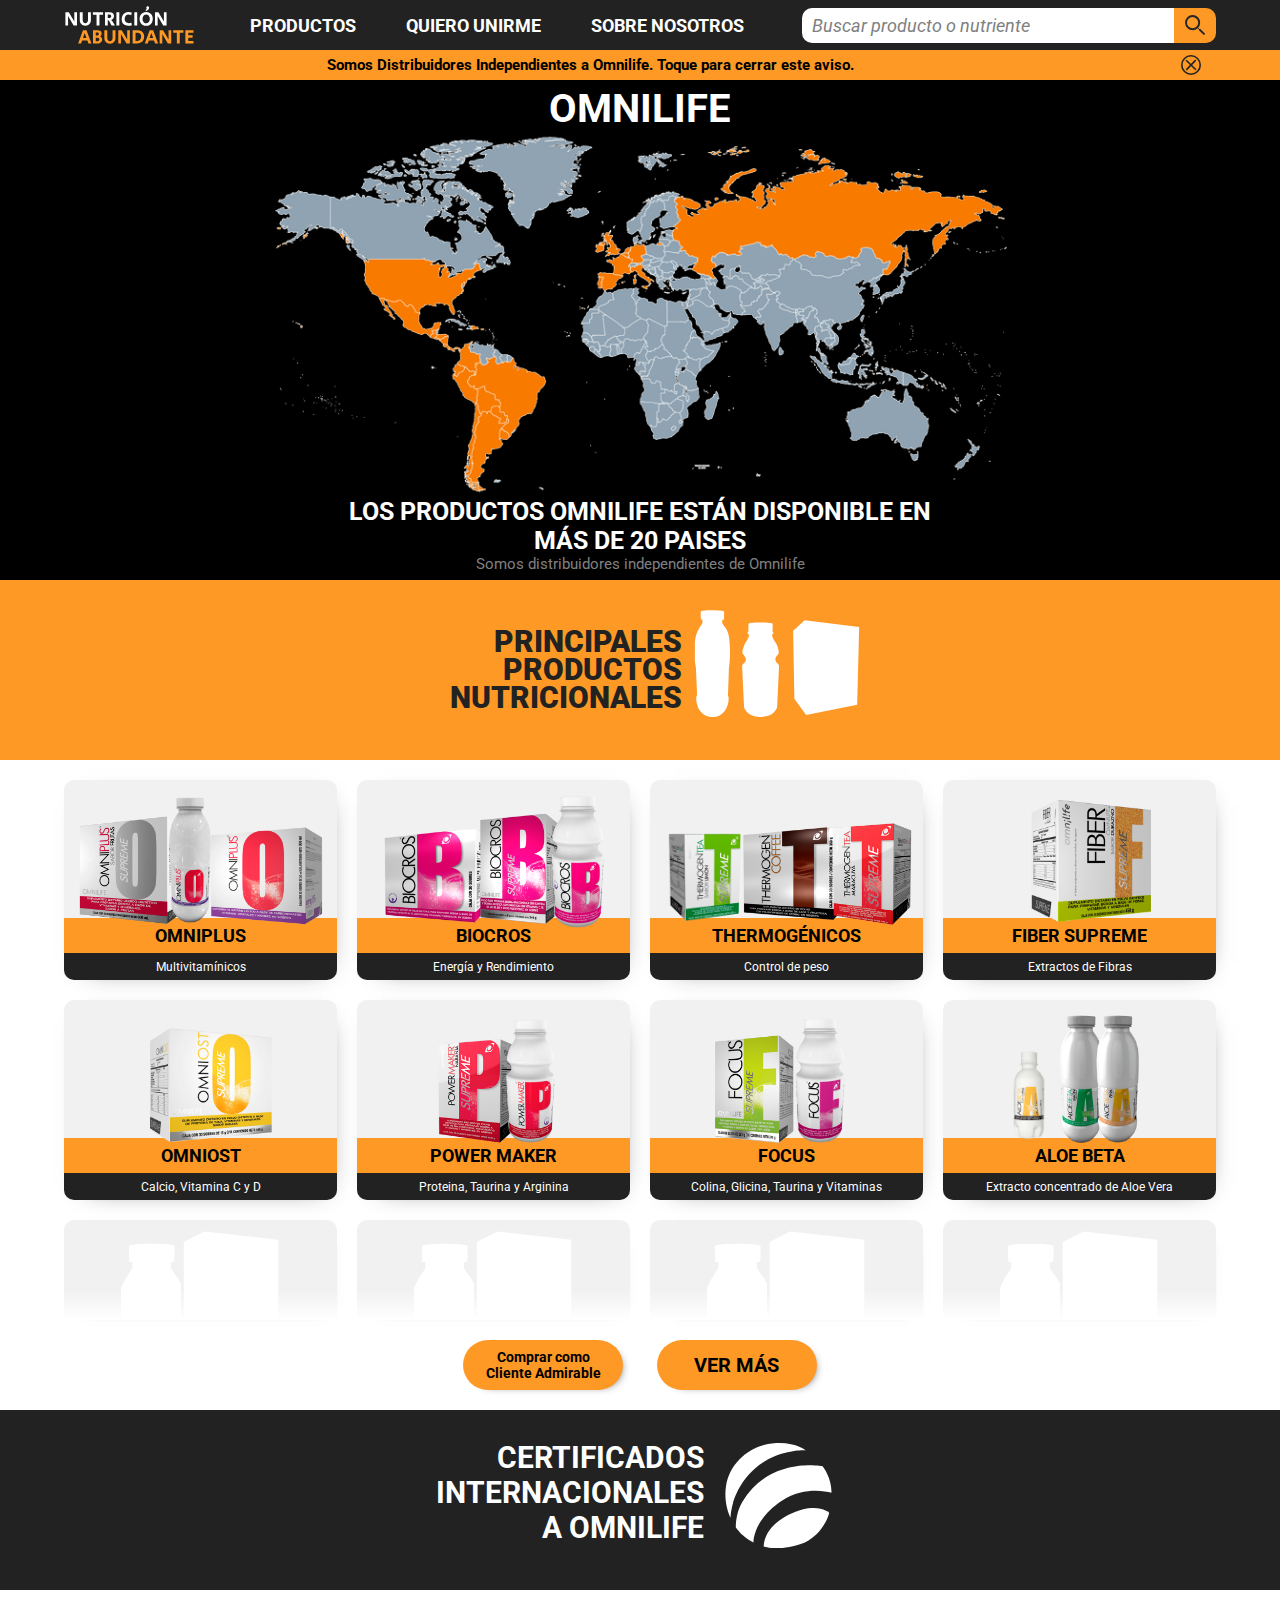
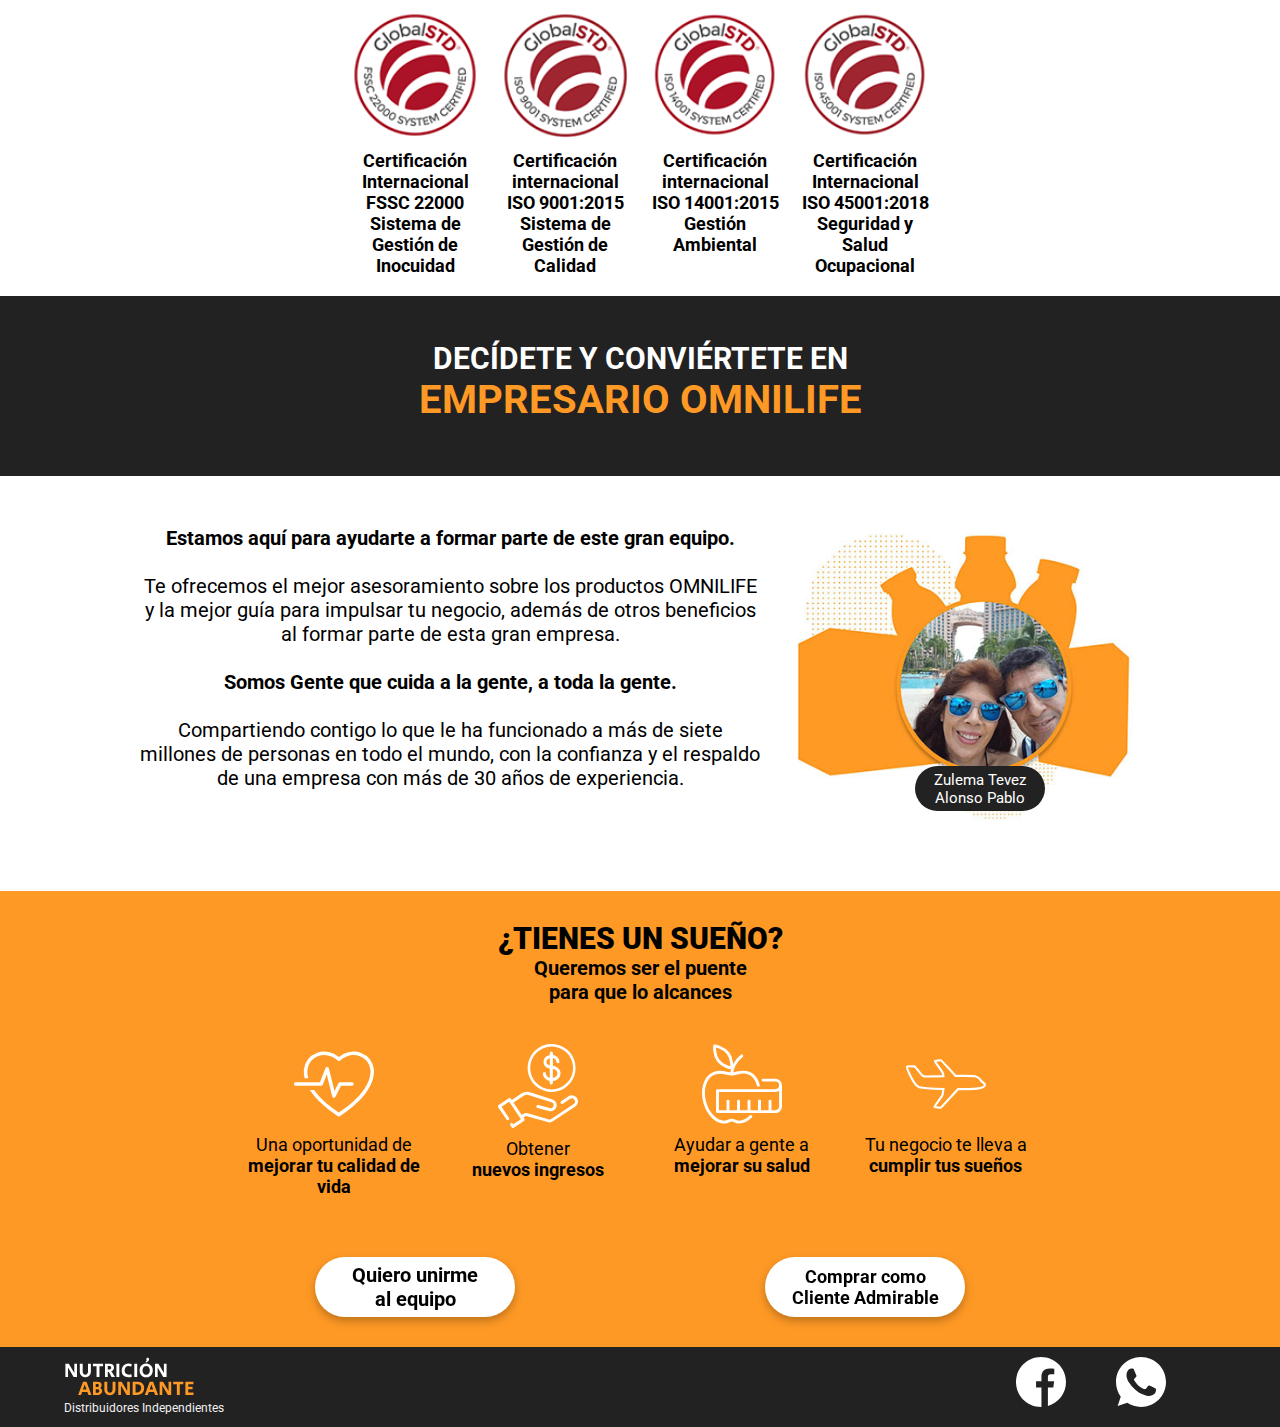
==== commit 886f24f4: "add page iwanttojoin and assets" ====
--- a/index.html
+++ b/index.html
@@ -13,7 +13,6 @@
     <link rel="icon" href="./assets/img/favicon.png">
 
     <!-- Preload-->
-    <link rel="preload" as="image" href="./assets/img/map_image.png" />
     <link rel="preload" as="style" href="css/normalize.css">
     <link rel="preload" as="style" href="css/root_color-classglobal.css">
     <link rel="preload" as="style" href="./css/global/nav_cellphone.css"/>
@@ -76,14 +75,14 @@
                 <div class="search displayHidden" id="search">
                     <div class="search__container ">
 
-                        <input class="search-input" type="text" placeholder="Buscar producto o nutriente">
+                        <input class="search-input" id="input-cellphone" type="text" placeholder="Buscar producto o nutriente">
 
                     </div>
                 </div>
 
                 <!-- Search Icon -->
                 <div class="nav__container-search">
-                    <div class="search-icon" id="search-icon">
+                    <div class="search-icon" id="search-icon-cellphone">
                         <img src="./assets/svg/search-icon-white.svg" alt="search icon">
                     </div>
 
@@ -105,9 +104,9 @@
                 <div class="search" id="search">
                     <div class="search__container">
 
-                        <input class="search-input" type="text" placeholder="Buscar producto o nutriente">
-
-                        <div class="search-icon" id="search-icon">
+                        <input class="search-input" id="input-tablet" type="text" placeholder="Buscar producto o nutriente">
+
+                        <div class="search-icon" id="search-icon-tablet">
                             <img src="./assets/svg/search-icon-white.svg" alt="search icon">
                         </div>
 
@@ -125,7 +124,7 @@
             <div class="nav__menu-displayed displayNone" id="main-menu">
 
                 <a href="./products.html"><p>PRODUCTOS</p></a>
-                <a href="./contactus.html"><p>CONTACTANOS</p></a>
+                <a href="./iwanttojoin.html"><p>QUIERO UNIRME</p></a>
                 <a href="./aboutus.html"><p>SOBRE NOSOTROS</p></a>
 
                 <div class="close-menu-icon" id="close-menu-icon">
@@ -146,7 +145,7 @@
                 <!-- Nav list -->
                 <div class="nav__list">
                     <a href="./products.html"><p>PRODUCTOS</p></a>
-                    <a href="./contactus.html"><p>CONTACTANOS</p></a>
+                    <a href="./iwanttojoin.html"><p>QUIERO UNIRME</p></a>
                     <a href="./aboutus.html"><p>SOBRE NOSOTROS</p></a>
                 </div>
 
@@ -154,9 +153,9 @@
                 <div class="search" id="search">
                     <div class="search__container">
 
-                        <input class="search-input" type="text" placeholder="Buscar producto o nutriente">
-
-                        <div class="search-icon" id="search-icon">
+                        <input class="search-input" id="input-desktop" type="text" placeholder="Buscar producto o nutriente">
+
+                        <div class="search-icon" id="search-icon-desktop">
                             <img src="./assets/svg/search-icon-white.svg" alt="search icon">
                         </div>
 
@@ -206,30 +205,65 @@
                     <span class="product__image-omniplus img_product_config"></span>
                     <div class="product__background-orange"><h2>OMNIPLUS</h2></div>
                     <div class="product__background-black"><p>Multivitamínico</p></div>
+
+                    <div class="product__hover displayNone">
+                        <a href="products.html#omniplus" class="product__moreinfo">
+                            <span class="plus-icon img_product_config"></span><p>Más información</p>
+                        </a>
+                    </div>
+
                 </div>
 
                 <div class="product__background-gray">
                     <span class="product__image-powermaker img_product_config"></span>
                     <div class="product__background-orange"><h2>POWER MAKER</h2></div>
                     <div class="product__background-black"><p>Energía</p></div>
+
+                    <div class="product__hover displayNone">
+                        <a href="products.html#powermaker" class="product__moreinfo">
+                            <span class="plus-icon img_product_config"></span><p>Más información</p>
+                        </a>
+                    </div>
+
                 </div>
 
                 <div class="product__background-gray">
                     <span class="product__image-thermogenlimon img_product_config"></span>
                     <div class="product__background-orange"><h2>TH. LIMÓN</h2></div>
                     <div class="product__background-black"><p>Control de peso</p></div>
+
+                    <div class="product__hover displayNone">
+                        <a href="products.html#thermogenicos" class="product__moreinfo">
+                            <span class="plus-icon img_product_config"></span><p>Más información</p>
+                        </a>
+                    </div>
+
                 </div>
 
                 <div class="product__background-gray">
                     <span class="product__image-fibersupreme img_product_config"></span>
                     <div class="product__background-orange"><h2>FIBER SUPREME</h2></div>
                     <div class="product__background-black"><p>Fuente de fibras</p></div>
+
+                    <div class="product__hover displayNone">
+                        <a href="products.html#fiber" class="product__moreinfo">
+                            <span class="plus-icon img_product_config"></span><p>Más información</p>
+                        </a>
+                    </div>
+
                 </div>
 
                 <div class="product__background-gray">
                     <span class="product__image-biocros img_product_config"></span>
                     <div class="product__background-orange"><h2>BIOCROS</h2></div>
                     <div class="product__background-black"><p>Energía y Vitaminas B</p></div>
+
+                    <div class="product__hover displayNone">
+                        <a href="products.html#biocros" class="product__moreinfo">
+                            <span class="plus-icon img_product_config"></span><p>Más información</p>
+                        </a>
+                    </div>
+
                 </div>
 
                 <div class="product__background-gray">
@@ -237,18 +271,39 @@
                     <span class="product__image-aloe-beta-lemon img_product_config"></span>
                     <div class="product__background-orange"><h2>ALOE BETA</h2></div>
                     <div class="product__background-black"><p>Extracto de Aloe Vera</p></div>
+
+                    <div class="product__hover displayNone">
+                        <a href="products.html#aloebeta" class="product__moreinfo">
+                            <span class="plus-icon img_product_config"></span><p>Más información</p>
+                        </a>
+                    </div>
+
                 </div>
 
                 <div class="product__background-gray">
                     <span class="product__image-focus img_product_config"></span>
                     <div class="product__background-orange"><h2>FOCUS</h2></div>
                     <div class="product__background-black"><p>Colina, Glicina ...</p></div>
+
+                    <div class="product__hover displayNone">
+                        <a href="products.html#focus" class="product__moreinfo">
+                            <span class="plus-icon img_product_config"></span><p>Más información</p>
+                        </a>
+                    </div>
+
                 </div>
 
                 <div class="product__background-gray">
                     <span class="product__image-omniost img_product_config"></span>
                     <div class="product__background-orange"><h2>OMNIOST</h2></div>
                     <div class="product__background-black"><p>Calcio, Vitamina D ...</p></div>
+
+                    <div class="product__hover displayNone">
+                        <a href="products.html#omniost" class="product__moreinfo">
+                            <span class="plus-icon img_product_config"></span><p>Más información</p>
+                        </a>
+                    </div>
+
                 </div>
 
             </div>
@@ -265,7 +320,7 @@
                     <div class="product__background-orange"><h2>OMNIPLUS</h2></div>
                     <div class="product__background-black"><p>Multivitamínicos</p></div>
                     <div class="product__hover displayNone">
-                        <a href="#" class="product__moreinfo">
+                        <a href="products.html#omniplus" class="product__moreinfo">
                             <span class="plus-icon img_product_config"></span><p>Más información</p>
                         </a>
                         <a href="https://api.whatsapp.com/send?phone=5491133136799&text=Hola%20Zulma!%20Me%20interesa%20saber%20más%20sobre%20el%20Omniplus" target="_blank" class="product__sendwsp" rel="noreferrer">
@@ -283,7 +338,7 @@
                     <div class="product__background-orange"><h2>BIOCROS</h2></div>
                     <div class="product__background-black"><p>Energía y Rendimiento</p></div>
                     <div class="product__hover displayNone">
-                        <a href="#" class="product__moreinfo">
+                        <a href="products.html#biocros" class="product__moreinfo">
                             <span class="plus-icon img_product_config"></span><p>Más información</p>
                         </a>
                         <a href="https://api.whatsapp.com/send?phone=5491133136799&text=Hola%20Zulma!%20Me%20interesa%20saber%20más%20sobre%20el%20Biocros" target="_blank" class="product__sendwsp" rel="noreferrer">
@@ -300,7 +355,7 @@
                     <div class="product__background-orange"><h2>THERMOGÉNICOS</h2></div>
                     <div class="product__background-black"><p>Control de peso</p></div>
                     <div class="product__hover displayNone">
-                        <a href="#" class="product__moreinfo">
+                        <a href="products.html#thermogenicos" class="product__moreinfo">
                             <span class="plus-icon img_product_config"></span><p>Más información</p>
                         </a>
                         <a href="https://api.whatsapp.com/send?phone=5491133136799&text=Hola%20Zulma!%20Me%20interesa%20saber%20más%20sobre%20los%20Thermogenicos" target="_blank" class="product__sendwsp" rel="noreferrer">
@@ -315,10 +370,10 @@
                     <div class="product__background-orange"><h2>FIBER SUPREME</h2></div>
                     <div class="product__background-black"><p>Extractos de Fibras</p></div>
                     <div class="product__hover displayNone">
-                        <a href="#" class="product__moreinfo">
-                            <span class="plus-icon img_product_config"></span><p>Más información</p>
-                        </a>
-                        <a href="https://api.whatsapp.com/send?phone=5491133136799&text=Hola%20Zulma!%20Me%20interesa%20saber%20más%20sobre%20el%20Omniplus" target="_blank" class="product__sendwsp" rel="noreferrer">
+                        <a href="products.html#fiber-supreme" class="product__moreinfo">
+                            <span class="plus-icon img_product_config"></span><p>Más información</p>
+                        </a>
+                        <a href="https://api.whatsapp.com/send?phone=5491133136799&text=Hola%20Zulma!%20Me%20interesa%20saber%20más%20sobre%20el%20Fiber%20Surpeme" target="_blank" class="product__sendwsp" rel="noreferrer">
                             <span class="plus-icon img_product_config"></span><p>Preguntar por este producto via Whatsapp</p>
                         </a>
                     </div>
@@ -336,7 +391,7 @@
                     <div class="product__background-orange"><h2>OMNIOST</h2></div>
                     <div class="product__background-black"><p>Calcio, Vitamina C y D</p></div>
                     <div class="product__hover displayNone">
-                        <a href="#" class="product__moreinfo">
+                        <a href="products.html#omniost" class="product__moreinfo">
                             <span class="plus-icon img_product_config"></span><p>Más información</p>
                         </a>
                         <a href="https://api.whatsapp.com/send?phone=5491133136799&text=Hola%20Zulma!%20Me%20interesa%20saber%20más%20sobre%20el%20Omniost" target="_blank" class="product__sendwsp" rel="noreferrer">
@@ -352,7 +407,7 @@
                     <div class="product__background-orange"><h2>POWER MAKER</h2></div>
                     <div class="product__background-black"><p>Proteina, Taurina y Arginina</p></div>
                     <div class="product__hover displayNone">
-                        <a href="#" class="product__moreinfo">
+                        <a href="products.html#powermaker" class="product__moreinfo">
                             <span class="plus-icon img_product_config"></span><p>Más información</p>
                         </a>
                         <a href="https://api.whatsapp.com/send?phone=5491133136799&text=Hola%20Zulma!%20Me%20interesa%20saber%20más%20sobre%20el%20Power%20Maker" target="_blank" class="product__sendwsp" rel="noreferrer">
@@ -368,10 +423,10 @@
                     <div class="product__background-orange"><h2>FOCUS</h2></div>
                     <div class="product__background-black"><p>Colina, Glicina, Taurina y Vitaminas</p></div>
                     <div class="product__hover displayNone">
-                        <a href="#" class="product__moreinfo">
-                            <span class="plus-icon img_product_config"></span><p>Más información</p>
-                        </a>
-                        <a href="https://api.whatsapp.com/send?phone=5491133136799&text=Hola%20Zulma!%20Me%20interesa%20saber%20más%20sobre%20el%20Omniplus" target="_blank" class="product__sendwsp" rel="noreferrer" rel="noreferrer">
+                        <a href="products.html#focus" class="product__moreinfo">
+                            <span class="plus-icon img_product_config"></span><p>Más información</p>
+                        </a>
+                        <a href="https://api.whatsapp.com/send?phone=5491133136799&text=Hola%20Zulma!%20Me%20interesa%20saber%20más%20sobre%20el%20Focus" target="_blank" class="product__sendwsp" rel="noreferrer" rel="noreferrer">
                             <span class="plus-icon img_product_config"></span><p>Preguntar por este producto via Whatsapp</p>
                         </a>
                     </div>
@@ -386,7 +441,7 @@
                     <div class="product__background-orange"><h2>ALOE BETA</h2></div>
                     <div class="product__background-black"><p>Extracto concentrado de Aloe Vera</p></div>
                     <div class="product__hover displayNone">
-                        <a href="#" class="product__moreinfo">
+                        <a href="products.html#aloebeta" class="product__moreinfo">
                             <span class="plus-icon img_product_config"></span>
                             <p>Más información</p>
                         </a>
@@ -555,7 +610,7 @@
 
             <div class="decisions__button-container">
 
-                <a class="decisions__button-join" href="https://portal.omnilife.com/registro?distributor_code=54100361TBZ&country_code=ARG&lang=es">
+                <a class="decisions__button-join" href="iwanttojoin.html">
                     <p>Quiero unirme<br>al equipo</p>
                 </a>
 
--- a/css/index/index_main_cellphone.css
+++ b/css/index/index_main_cellphone.css
@@ -1,5 +1,5 @@
 html {
-    font-family: 'Roboto', 'arial';
+    font-family: var(--font-principal);
 }
 
 body .body__products-stand--D {
@@ -145,6 +145,7 @@
     flex-wrap: wrap;
     gap: 0 15px;
 }
+
 
     body .product__background-gray {
         display: flex;
@@ -160,6 +161,50 @@
         background-color: var(--graylight);
         box-shadow: 5px 5px 25px -20px var(--black);
     }
+
+    body .product__background-gray:hover .product__hover, .product__hover:hover {
+        display: flex;
+        }
+
+    .product__hover {
+        width: 100%;
+        min-width: 136px;
+        max-width: 180px;
+        height: 200px;
+        flex-direction: column;
+        justify-content: space-evenly;
+        position: absolute;
+        cursor: pointer;
+        border: 2px solid var(--orange);
+        border-radius: 8px;
+        background-color: var(--whitetransparent);
+        -webkit-backdrop-filter: saturate(180%) blur(5px);
+        backdrop-filter: saturate(180%) blur(5px);
+    }
+        .product__hover a {
+            display: flex;
+            justify-content: space-between;
+            align-items: center;
+            padding: 5px 25px;
+            background-color: var(--orange);
+            gap: 0 10px;
+            text-align: center;
+        }
+            .product__moreinfo p {
+                min-width: 100px;
+                max-width: 200px;
+                display: inline-block;
+                font-size: 1.8rem;
+                font-weight: bold;
+            }
+        .plus-icon {
+            min-width: 30px;
+            height: 30px;
+            margin: 0 auto;
+            background-image: url("../../assets/svg/plus-icon.svg");
+        }
+
+
         body .product__background-orange {
             display: flex;
             width: 100%;
@@ -277,7 +322,7 @@
             box-shadow: 5px 3px 10px -8px var(--black);
             align-items: center;
             justify-content: center;
-            font-size: 1.5rem;
+            font-size: 2rem;
             font-weight: 700;
         }
         .product__buy-like {
--- a/css/index/index_main_cellphone.css
+++ b/css/index/index_main_cellphone.css
@@ -1,5 +1,5 @@
 html {
-    font-family: 'Roboto', 'arial';
+    font-family: var(--font-principal);
 }
 
 body .body__products-stand--D {
@@ -145,6 +145,7 @@
     flex-wrap: wrap;
     gap: 0 15px;
 }
+
 
     body .product__background-gray {
         display: flex;
@@ -160,6 +161,50 @@
         background-color: var(--graylight);
         box-shadow: 5px 5px 25px -20px var(--black);
     }
+
+    body .product__background-gray:hover .product__hover, .product__hover:hover {
+        display: flex;
+        }
+
+    .product__hover {
+        width: 100%;
+        min-width: 136px;
+        max-width: 180px;
+        height: 200px;
+        flex-direction: column;
+        justify-content: space-evenly;
+        position: absolute;
+        cursor: pointer;
+        border: 2px solid var(--orange);
+        border-radius: 8px;
+        background-color: var(--whitetransparent);
+        -webkit-backdrop-filter: saturate(180%) blur(5px);
+        backdrop-filter: saturate(180%) blur(5px);
+    }
+        .product__hover a {
+            display: flex;
+            justify-content: space-between;
+            align-items: center;
+            padding: 5px 25px;
+            background-color: var(--orange);
+            gap: 0 10px;
+            text-align: center;
+        }
+            .product__moreinfo p {
+                min-width: 100px;
+                max-width: 200px;
+                display: inline-block;
+                font-size: 1.8rem;
+                font-weight: bold;
+            }
+        .plus-icon {
+            min-width: 30px;
+            height: 30px;
+            margin: 0 auto;
+            background-image: url("../../assets/svg/plus-icon.svg");
+        }
+
+
         body .product__background-orange {
             display: flex;
             width: 100%;
@@ -277,7 +322,7 @@
             box-shadow: 5px 3px 10px -8px var(--black);
             align-items: center;
             justify-content: center;
-            font-size: 1.5rem;
+            font-size: 2rem;
             font-weight: 700;
         }
         .product__buy-like {
--- a/css/global/nav_desktop.css
+++ b/css/global/nav_desktop.css
@@ -33,13 +33,14 @@
         align-items: center;
         font-size: 1.8rem;
         font-weight: 700;
-        gap: 50px;
+        gap: 40px;
     }
         nav .nav__list a {
             display: flex;
             height: 50px;
             padding: 0 5px;
             align-items: center;
+            white-space: nowrap;
         }
         nav .nav__list a:hover {
 
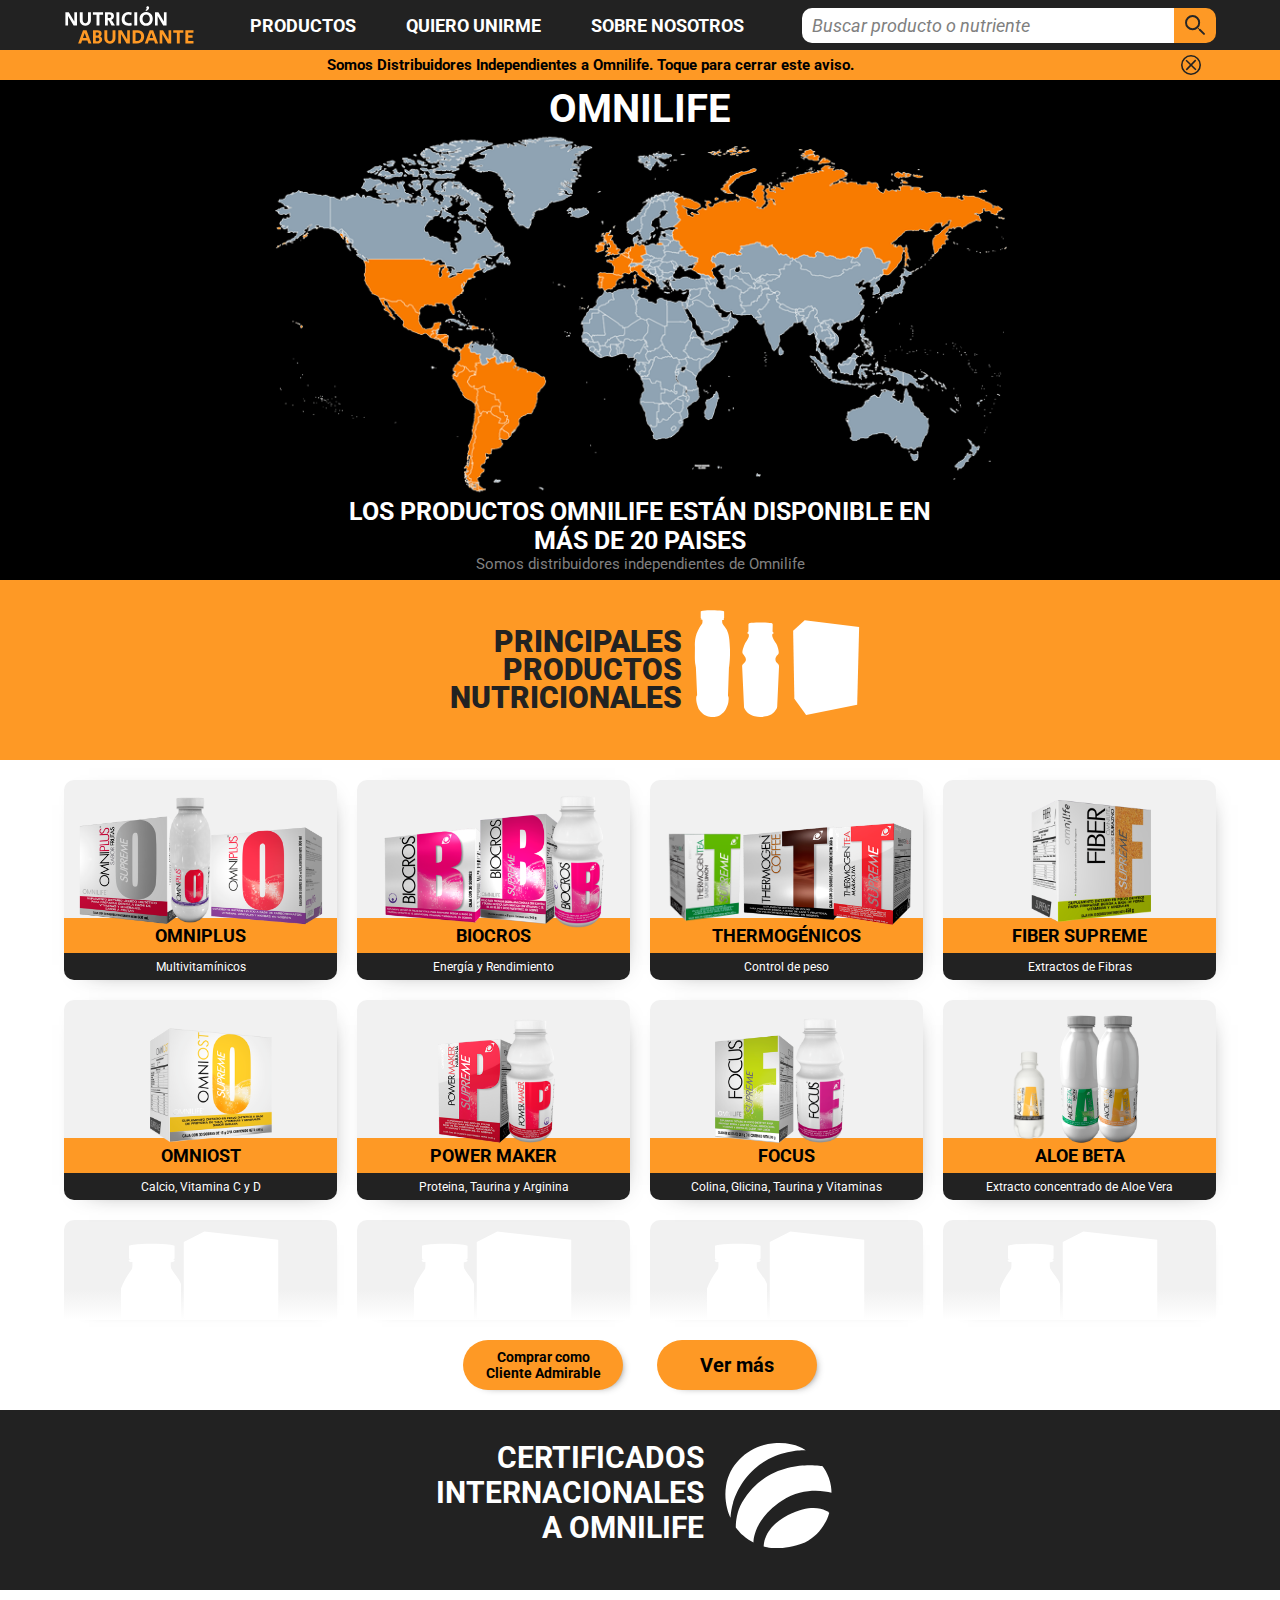
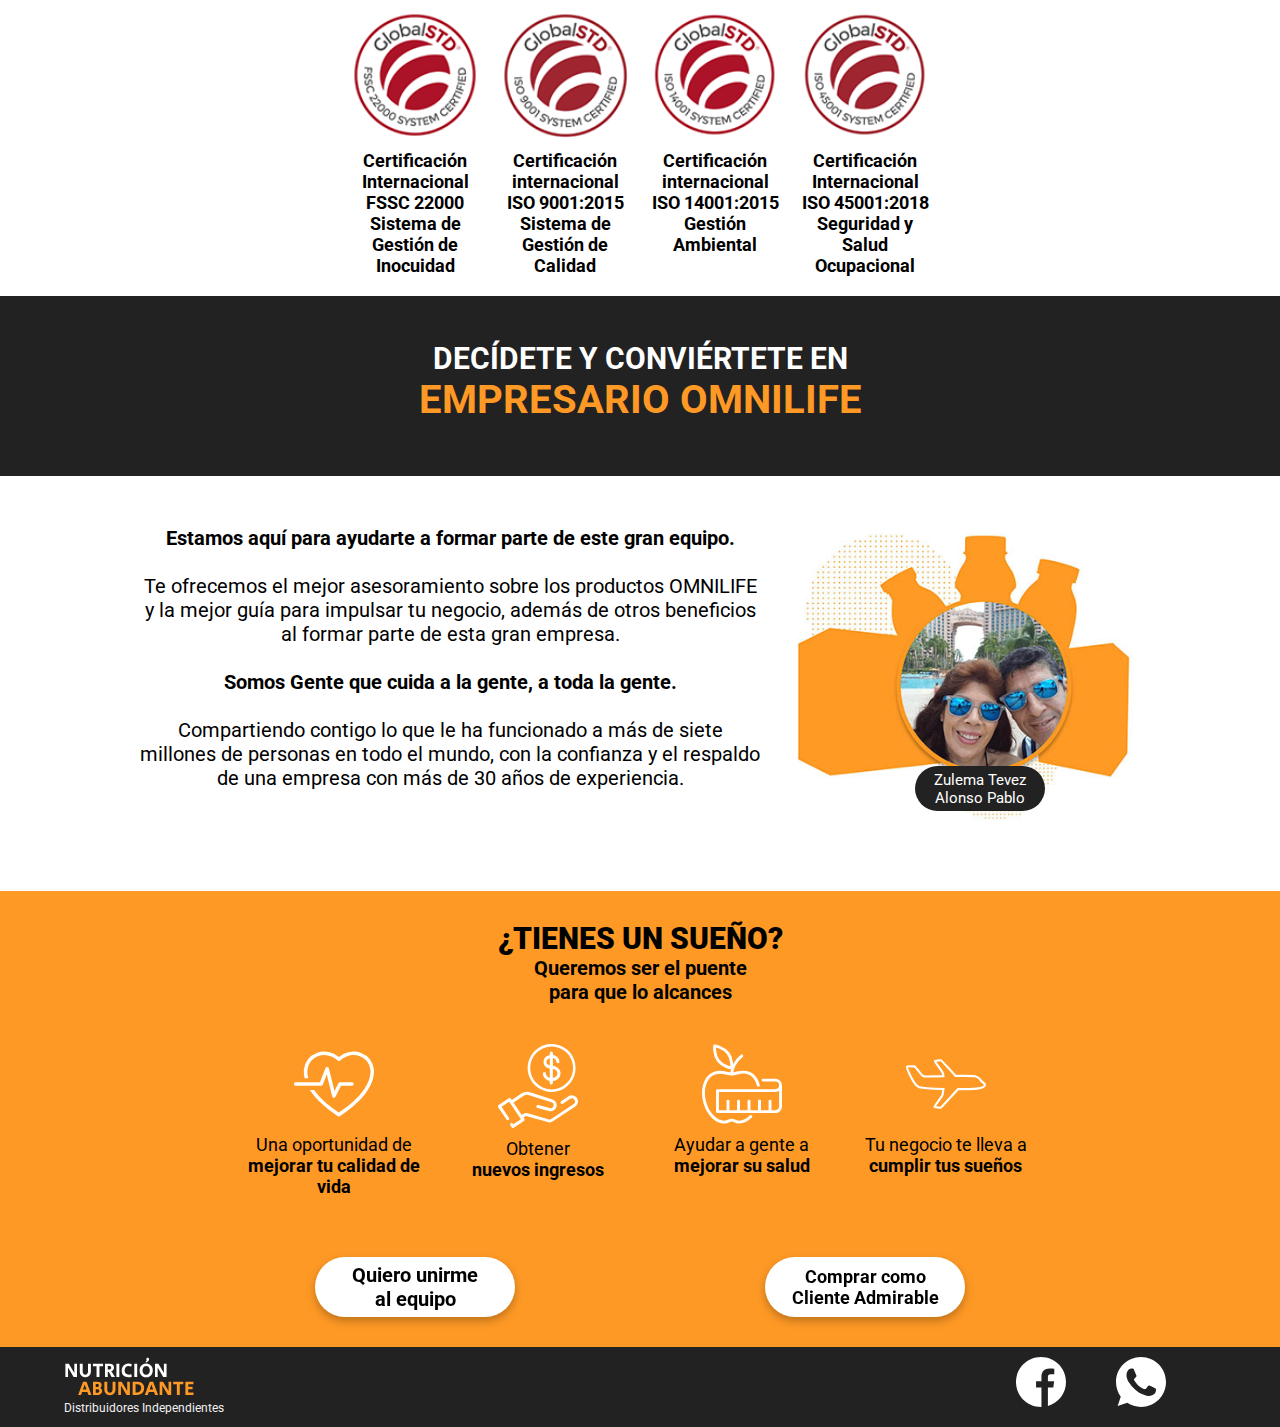
==== commit c65d3e9a: "add countrys for select in iwanttojoin page" ====
--- a/index.html
+++ b/index.html
@@ -487,7 +487,7 @@
                 </a>
 
                 <a class="product__see-more" href="./products.html">
-                    <p>VER MÁS</p>
+                    <p>Ver más</p>
                 </a>
 
             </div>
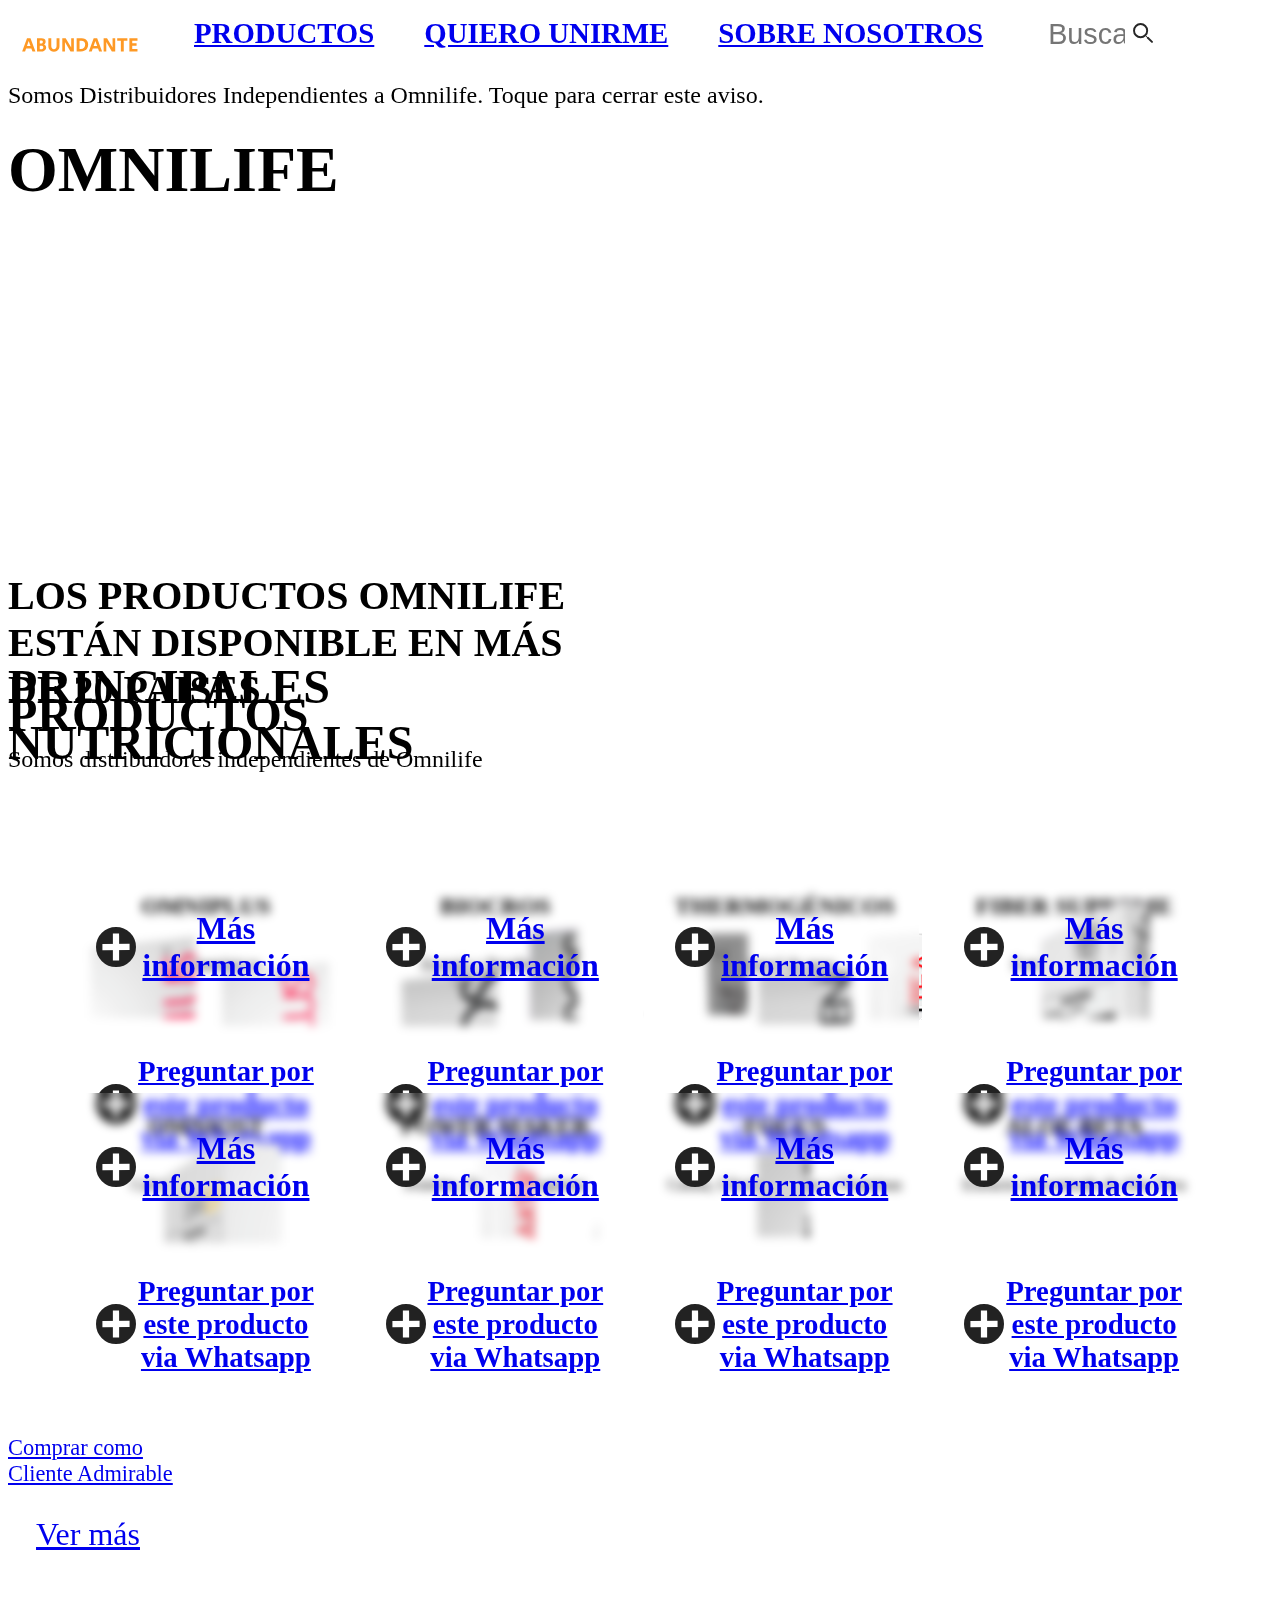
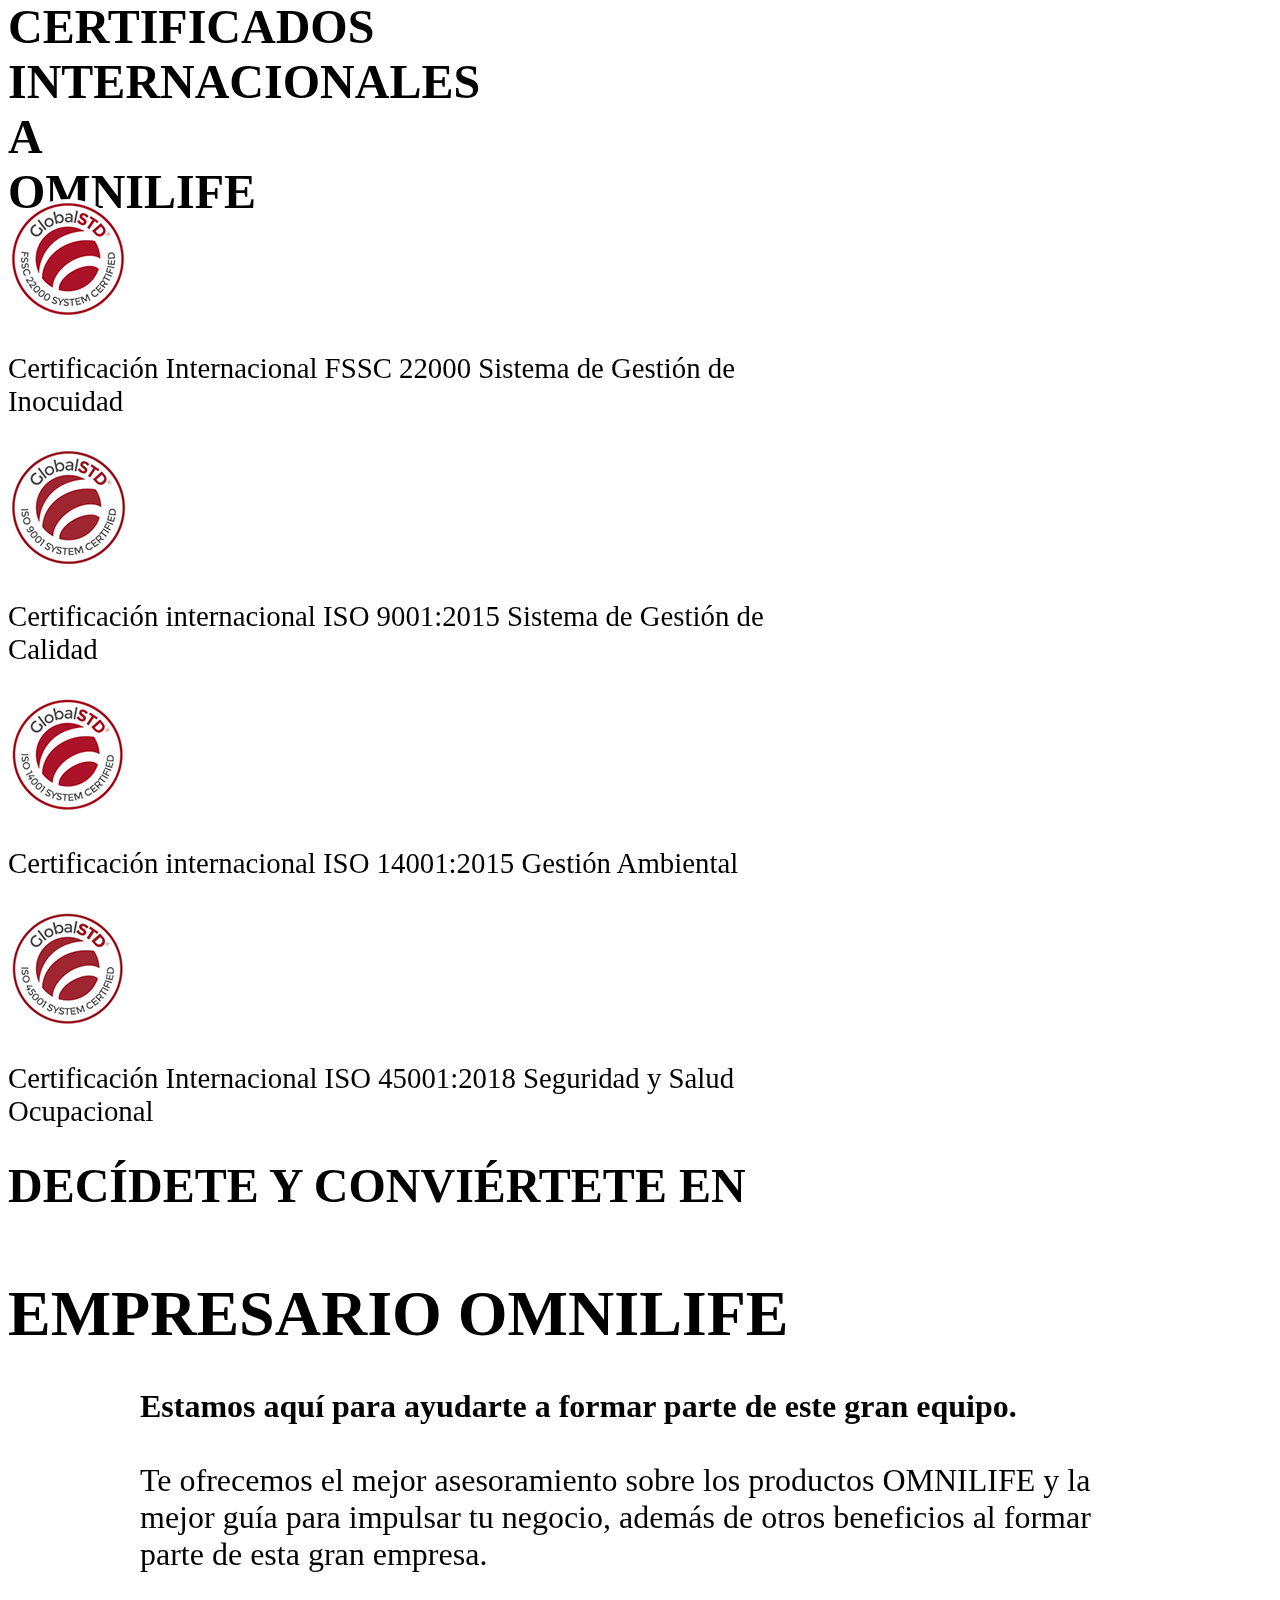
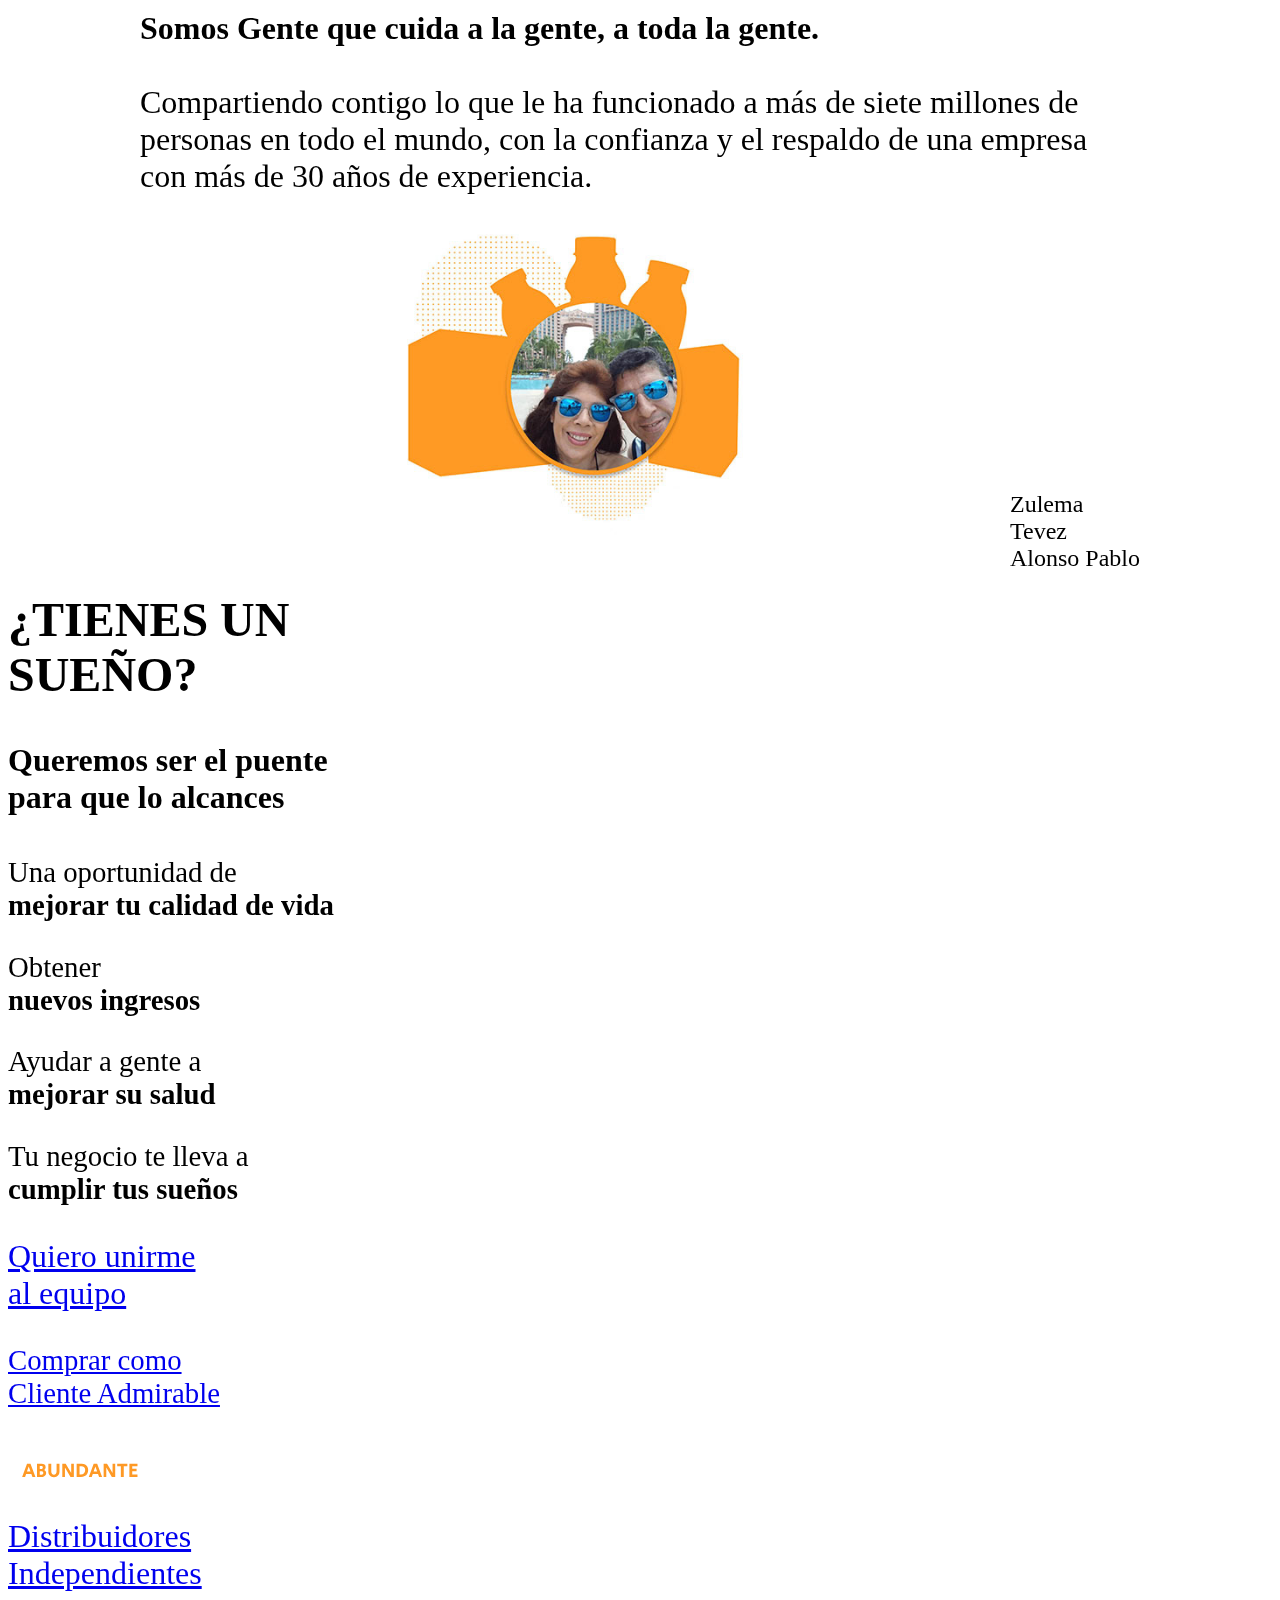
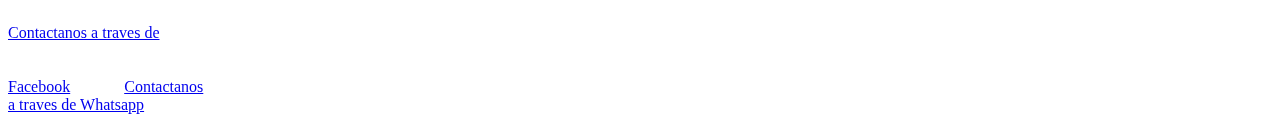
==== commit d4604976: "Optimize" ====
--- a/index.html
+++ b/index.html
@@ -9,35 +9,29 @@
     <meta http-equiv="X-UA-Compatible" content="IE=edge">
     <meta name="viewport" content="width=device-width, initial-scale=1.0">
     <title>Nutrición Abundante - Distribuidores Independientes de Productos Nutricionales Omnilife</title>
-
     <link rel="icon" href="./assets/img/favicon.png">
 
-    <!-- Preload-->
-    <link rel="preload" as="style" href="css/normalize.css">
-    <link rel="preload" as="style" href="css/root_color-classglobal.css">
-    <link rel="preload" as="style" href="./css/global/nav_cellphone.css"/>
-    <link rel="preload" as="style" href="./css/index/index_main_cellphone.css" />
-    <link rel="preload" as="style" href="./css/global/footer_cellphone.css"/>
-
+    
     <!-- Google Fonts -->
-        <link rel="preconnect" href="https://fonts.gstatic.com">
-        <link href="https://fonts.googleapis.com/css2?family=Roboto:wght@400;700;900&display=swap" rel="stylesheet">
+        <link rel="preconnect" href="https://fonts.gstatic.com" crossorigin />
+        <link rel="dns-prefetch" href="https://fonts.gstatic.com" />
+        <link href="https://fonts.googleapis.com/css2?family=Roboto:wght@400;700;900&display=swap" rel="stylesheet" />
     
     <!-- CSS-->
 
         <!-- Normalize and Colors and Classes Root -->
-        <link rel="stylesheet" href="css/normalize.css">
-        <link rel="stylesheet" href="css/root_color-classglobal.css">
+        <link rel="preload" as="style" href="css/normalize.css" />
+        <link rel="preload" as="style" href="css/root_color-classglobal.css" />
 
         <!-- Media Queries -->
 
         <!-- Cellphone -->
                     <!-- Nav Global -->
-        <link rel="stylesheet" href="./css/global/nav_cellphone.css" media="(min-width: 320px)"/>
+        <link rel="preload" href="./css/global/nav_cellphone.css" media="(min-width: 320px)"/>
                     <!-- Main Index -->
-        <link rel="stylesheet" href="./css/index/index_main_cellphone.css" media="(min-width: 320px)"/>
+        <link rel="preload" href="./css/index/index_main_cellphone.css" media="(min-width: 320px)"/>
                     <!-- Footer Global -->
-        <link rel="stylesheet" href="./css/global/footer_cellphone.css" media="(min-width: 320px)"/>
+        <link rel="preload" href="./css/global/footer_cellphone.css" media="(min-width: 320px)"/>
 
         <!-- Tablet -->
                             <!-- Nav Global -->
@@ -642,5 +636,7 @@
         </div>
     </footer>
 </body>
-<script src="./js/index.js"></script>
+
+<script async src="./js/index.js"></script>
+
 </html>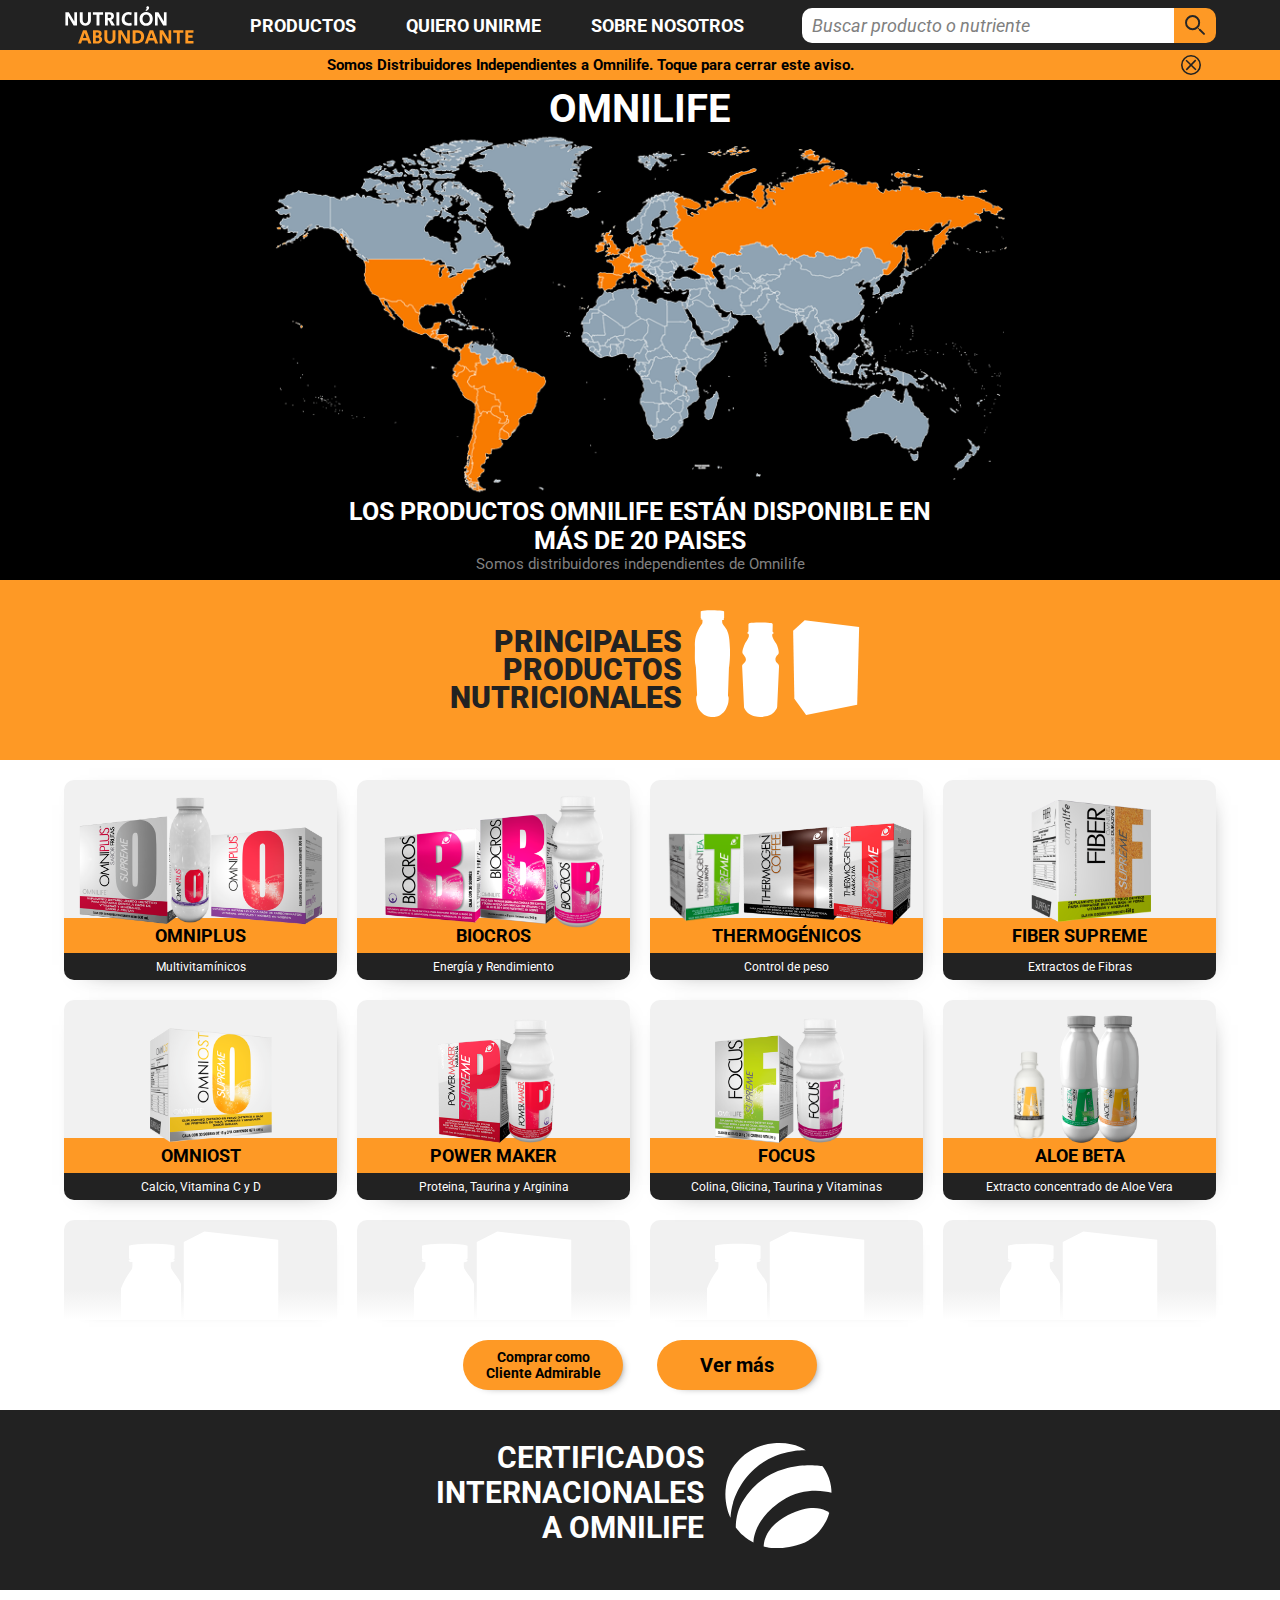
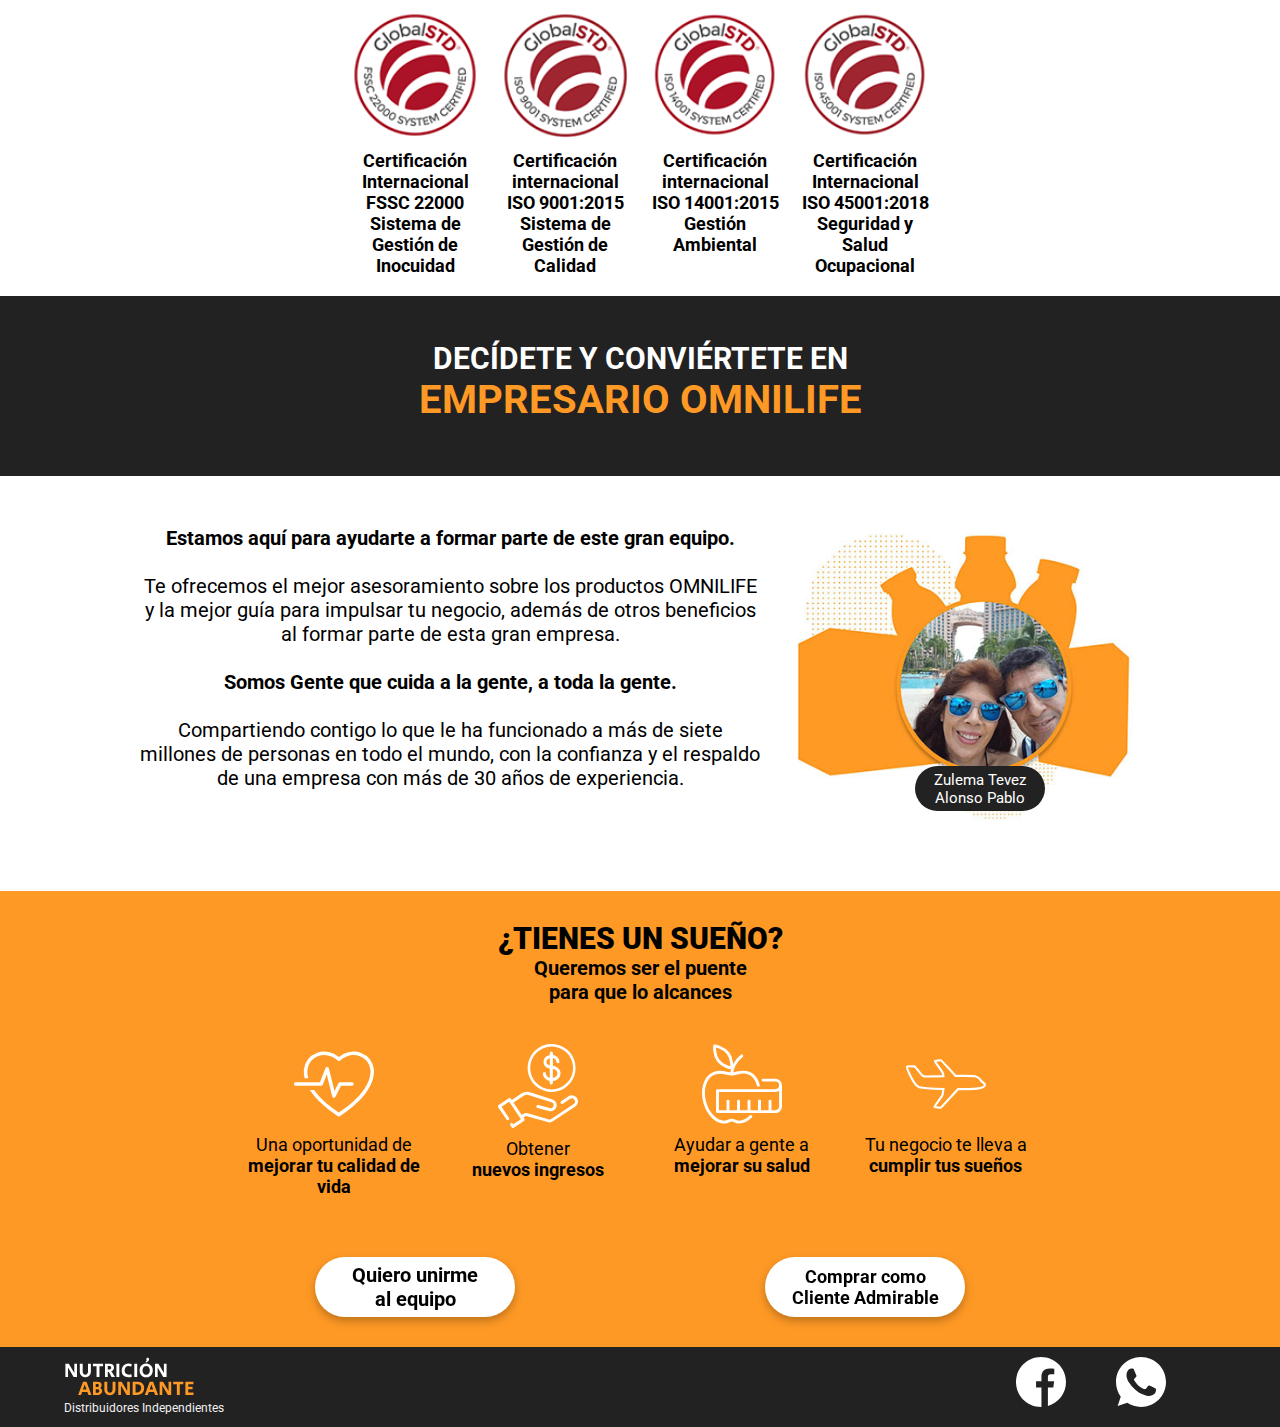
==== commit fcdc0482: "fix - css" ====
--- a/index.html
+++ b/index.html
@@ -15,23 +15,28 @@
     <!-- Google Fonts -->
         <link rel="preconnect" href="https://fonts.gstatic.com" crossorigin />
         <link rel="dns-prefetch" href="https://fonts.gstatic.com" />
-        <link href="https://fonts.googleapis.com/css2?family=Roboto:wght@400;700;900&display=swap" rel="stylesheet" />
+        <link rel="stylesheet"href="https://fonts.googleapis.com/css2?family=Roboto:wght@400;700;900&display=swap"  />
     
     <!-- CSS-->
 
         <!-- Normalize and Colors and Classes Root -->
         <link rel="preload" as="style" href="css/normalize.css" />
         <link rel="preload" as="style" href="css/root_color-classglobal.css" />
-
+        <link rel="stylesheet" as="style" href="css/normalize.css" />
+        <link rel="stylesheet" as="style" href="css/root_color-classglobal.css" />
+        
         <!-- Media Queries -->
 
         <!-- Cellphone -->
                     <!-- Nav Global -->
-        <link rel="preload" href="./css/global/nav_cellphone.css" media="(min-width: 320px)"/>
+        <link rel="preload" as="style" href="./css/global/nav_cellphone.css" media="(min-width: 320px)"/>
+        <link rel="stylesheet" as="style" href="./css/global/nav_cellphone.css" media="(min-width: 320px)"/>
                     <!-- Main Index -->
-        <link rel="preload" href="./css/index/index_main_cellphone.css" media="(min-width: 320px)"/>
+        <link rel="preload" as="style" href="./css/index/index_main_cellphone.css" media="(min-width: 320px)"/>
+        <link rel="stylesheet" as="style" href="./css/index/index_main_cellphone.css" media="(min-width: 320px)"/>
                     <!-- Footer Global -->
-        <link rel="preload" href="./css/global/footer_cellphone.css" media="(min-width: 320px)"/>
+        <link rel="preload" as="style" href="./css/global/footer_cellphone.css" media="(min-width: 320px)"/>
+        <link rel="stylesheet" as="style" href="./css/global/footer_cellphone.css" media="(min-width: 320px)"/>
 
         <!-- Tablet -->
                             <!-- Nav Global -->
